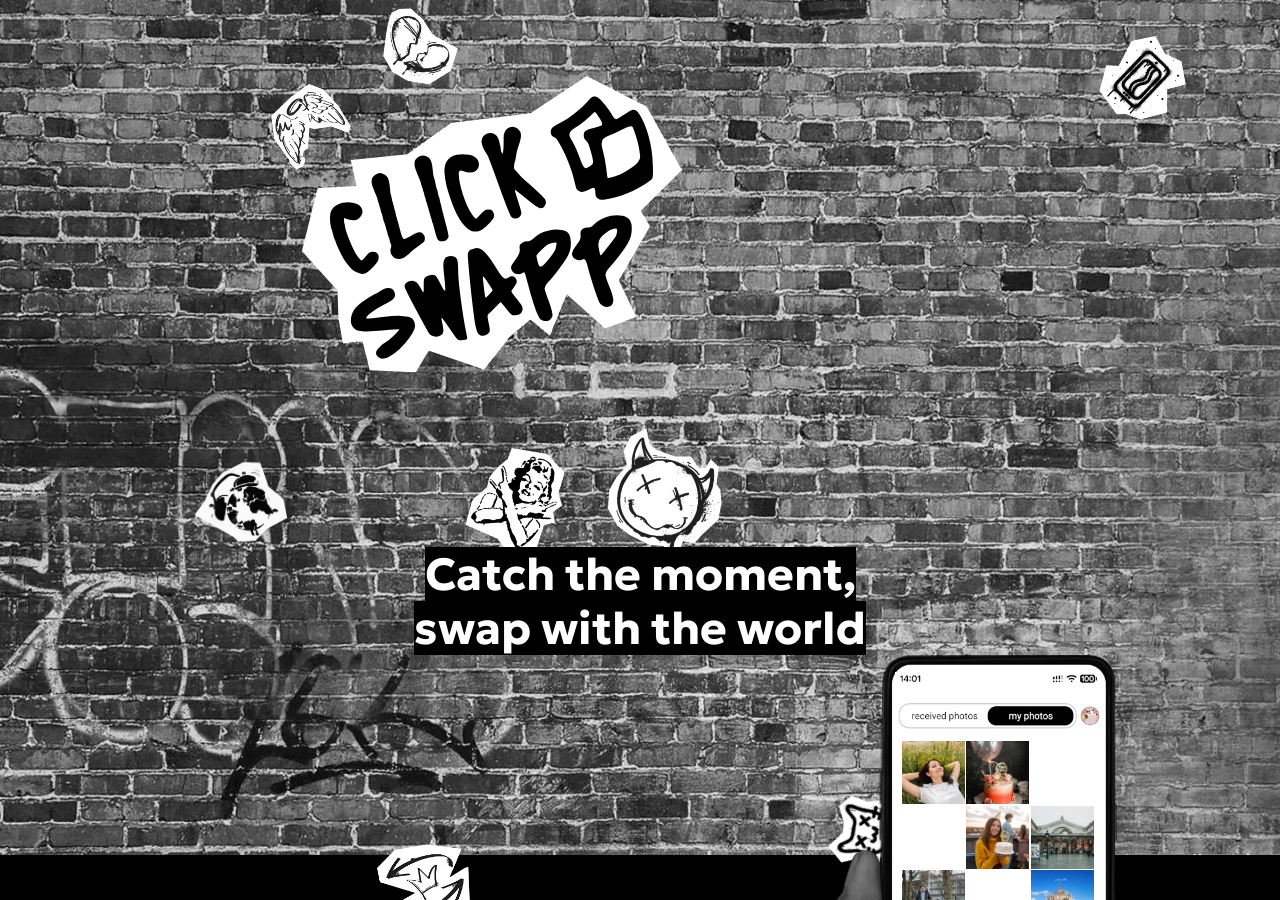
==== index.html @ bcc00319 "Deploy: Support page, restyled legal pages with light/dark theme, help block in landing footer" ====
<!DOCTYPE html>
<html lang="en">
  <head>
    <meta charset="UTF-8" />
    <meta name="viewport" content="width=device-width, initial-scale=1.0" />
    <link rel="preconnect" href="https://fonts.googleapis.com" />
    <link rel="preconnect" href="https://fonts.gstatic.com" crossorigin />
    <link
      rel="preload"
      as="style"
      href="https://fonts.googleapis.com/css2?family=Geologica:wght@400;700&display=swap"
      onload="this.onload=null;this.rel='stylesheet'"
    />
    <noscript>
      <link
        rel="stylesheet"
        href="https://fonts.googleapis.com/css2?family=Geologica:wght@400;700&display=swap"
      />
    </noscript>
    <!-- Basic SEO meta tags -->
    <title>ClickSwapp: An Antisocial Photo Network. No Filters, No Ads</title>
    <meta
      name="description"
      content="ClickSwapp is an anonymous photo-sharing app that connects you with random people from around the world. No filters, no likes, no names. Join the network today!"
    />
    <meta
      name="keywords"
      content="photo sharing, anonymous photos, random photos, antisocial, network, no filters, photo exchange, photo, photos, rando, photosuerte, peek, NoFilter, random, photoswapp"
    />
    <!-- For indexing by search engines -->
    <meta name="robots" content="index, follow" />
    <link rel="canonical" href="https://clickswapp.com/" />

    <!-- Open Graph meta tags for social media -->
    <meta property="og:title" content="ClickSwapp: An Antisocial Photo Network. No Filters, No Ads" />
    <meta property="og:site_name" content="ClickSwapp" />
    <meta property="og:description" content="Anonymous photo-sharing app that connects you with random people worldwide. No filters, no likes, no names." />
    <!-- Image for Open Graph -->
    <meta property="og:image" content="https://clickswapp.com/og-image.jpg" />
    <meta property="og:url" content="https://clickswapp.com" />
    <meta property="og:type" content="website" />

    <!-- Twitter Card meta tags -->
    <meta name="twitter:title" content="ClickSwapp: An Antisocial Photo Network. No Filters, No Ads" />
    <meta name="twitter:description" content="Anonymous photo-sharing app that connects you with random people worldwide. No filters, no likes, no names." />
    <meta name="twitter:image" content="https://clickswapp.com/twitter-image.jpg" />
    <!-- Image for Twitter Card -->
    <meta name="twitter:card" content="summary_large_image" />

    <!-- SVG favicon with CSS variable -->
    <link
      rel="icon"
      type="image/svg+xml"
      href="/favicon.svg"
      id="svg-favicon"
    />

    <!-- PNG favicons (light versions) -->
    <link
      rel="icon"
      type="image/png"
      href="/favicon-96x96.png"
      sizes="96x96"
      class="favicon-png light"
    />

    <!-- PNG favicons (dark versions) -->
    <link
      rel="icon"
      type="image/png"
      href="/favicon-96x96-dark.png"
      sizes="96x96"
      class="favicon-png dark"
      disabled
    />

    <!-- Apple touch icons -->
    <link
      rel="apple-touch-icon"
      sizes="180x180"
      href="/apple-touch-icon.png"
      class="apple-touch-icon light"
    />

    <!-- Web manifest -->
    <link rel="manifest" href="/site.webmanifest" />

    <script>
      function updateFavicons() {
        const isDark = window.matchMedia(
          "(prefers-color-scheme: dark)"
        ).matches;

        document
          .querySelectorAll(".favicon-png.light")
          .forEach((el) => (el.disabled = isDark));
        document
          .querySelectorAll(".favicon-png.dark")
          .forEach((el) => (el.disabled = !isDark));
      }

      updateFavicons();

      window
        .matchMedia("(prefers-color-scheme: dark)")
        .addEventListener("change", updateFavicons);
    </script>

    <script type="module" crossorigin src="/assets/index-2jj6357k.js"></script>
    <link rel="stylesheet" crossorigin href="/assets/index-BPveVnTg.css">
  </head>
  <body>
    <div class="wrapper">
      <header class="header">
        <div class="header__stickers">
          <img src="/assets/logo-DtWLU3gi.svg" class="header__logo" alt="ClickSwapp" />
          <img
            src="/assets/image1-CBkNq7Km.webp"
            class="header__sticker sticker sticker-1"
            alt="Angel wings sticker"
          />
          <img
            src="[data-uri]"
            class="header__sticker sticker sticker-2"
            alt="Broken heart sticker"
          />
          <img
            src="/assets/image3-Cv8_5h4k.webp"
            class="header__sticker sticker sticker-3"
            alt="Globe with band-aid sticker"
          />
          <img
            src="/assets/image4-uIBLQAgh.webp"
            class="header__sticker sticker sticker-4"
            alt="Spray paint can sticker"
          />
          <img
            src="/assets/image5-DLeXICCh.webp"
            class="header__sticker sticker sticker-5"
            alt="Grunge cat face sticker"
          />
          <img
            src="/assets/image6-DKupOU7o.webp"
            class="header__sticker sticker sticker-6"
            alt="Retro woman sticker"
          />
          <img
            src="/assets/image7-D1od1t-G.webp"
            class="header__sticker sticker sticker-7"
            alt="Swap arrows with crown sticker"
          />
          <img
            src="/assets/image8-C07ZRQmo.webp"
            class="header__sticker sticker sticker-8"
            alt="Devil face sticker"
          />
        </div>
        <h1 class="header__title">
          <span class="header__text">Catch the moment,</span>
          <span class="header__text header__text_spaced"
            >swap with the world</span
          >
        </h1>
      </header>

      <main class="main">
        <img src="/assets/hand-CZE0wV2a.webp" alt="Hand with phone" class="hand" />
        <article class="gallery" id="gallery">
          <img class="gallery__image" src="/assets/1-wzBgKyrI.webp" alt="" />
          <img class="gallery__image" src="/assets/2-BaD4ofUd.webp" alt="" />
          <img class="gallery__image" src="/assets/3-BnqqD9_6.webp" alt="" />
          <img class="gallery__image" src="/assets/4-DBxhYDnU.webp" alt="" />
          <img class="gallery__image" src="/assets/5-DT68fwA1.webp" alt="" />
          <img class="gallery__image" src="/assets/6-DwYtDMmS.webp" alt="" />
          <img class="gallery__image" src="/assets/7-qSina8aZ.webp" alt="" />
          <img class="gallery__image" src="/assets/8-CD0CaFxV.webp" alt="" />
          <img class="gallery__image" src="/assets/9-ggboX8Tl.webp" alt="" />
          <img class="gallery__image" src="/assets/10-WYE1Kc9_.webp" alt="" />
          <img class="gallery__image" src="/assets/11-DYc0grRr.webp" alt="" />
          <img class="gallery__image" src="/assets/12-B-51DjsS.webp" alt="" />
          <img class="gallery__image" src="/assets/13-CuBkPjE5.webp" alt="" />
          <img class="gallery__image" src="/assets/14-BfDi3du4.webp" alt="" />
          <img class="gallery__image" src="/assets/15-oGBu1vhy.webp" alt="" />
        </article>
        <section class="content">
          <h2 class="content__title">
            An antisocial photo network: no filters, no junk, no ads
          </h2>
          <p class="content__text">
            Ditch the polished photo feeds.
            <br /><br />
            Swap real, unfiltered moments with strangers worldwide – raw and
            true.
          </p>
          <div class="content__cta">
            <div class="stores">
              <a
                class="stores__store"
                href="https://play.google.com/store/apps/details?id=com.zarya17.snap_swapp"
                target="_blank"
                aria-label="Google Play"
              >
                <svg
                  width="180"
                  height="52"
                  viewBox="0 0 180 52"
                  fill="none"
                  xmlns="http://www.w3.org/2000/svg"
                >
                  <path
                    d="M173.095 52H6.6575C2.99754 52 0 49.0734 0 45.5V6.5C0 2.92663 2.99754 2.74817e-06 6.6575 2.74817e-06H173.095C176.755 2.74817e-06 179.753 2.92663 179.753 6.5V45.5C179.753 49.0734 176.755 52 173.095 52Z"
                    fill="white"
                  />
                  <path
                    d="M63.1364 13.3169C63.1364 14.4024 62.8035 15.2718 62.1478 15.9202C61.3938 16.6888 60.4118 17.0756 59.2085 17.0756C58.0584 17.0756 57.0764 16.6823 56.2709 15.9072C55.4636 15.1207 55.0609 14.1554 55.0609 13.0001C55.0609 11.8447 55.4636 10.8794 56.2709 10.0994C57.0764 9.31781 58.0584 8.92456 59.2085 8.92456C59.781 8.92456 60.3269 9.03994 60.8479 9.25444C61.3672 9.47056 61.7899 9.76306 62.0962 10.1238L61.4005 10.8096C60.8662 10.1937 60.1389 9.88981 59.2085 9.88981C58.3696 9.88981 57.6423 10.1758 57.0248 10.7527C56.414 11.3312 56.1078 12.0803 56.1078 13.0001C56.1078 13.9198 56.414 14.6754 57.0248 15.2539C57.6423 15.8243 58.3696 16.1168 59.2085 16.1168C60.0989 16.1168 60.8479 15.8243 61.4388 15.2474C61.8282 14.8656 62.0496 14.3391 62.1078 13.6663H59.2085V12.7271H63.0765C63.1231 12.9302 63.1364 13.1268 63.1364 13.3169Z"
                    fill="black"
                    stroke="black"
                    stroke-width="0.16"
                    stroke-miterlimit="10"
                  />
                  <path
                    d="M69.273 10.0604H65.6396V12.5304H68.9151V13.4696H65.6396V15.9396H69.273V16.8968H64.6111V9.10327H69.273V10.0604Z"
                    fill="black"
                    stroke="black"
                    stroke-width="0.16"
                    stroke-miterlimit="10"
                  />
                  <path
                    d="M73.6036 16.8968H72.5751V10.0604H70.3465V9.10327H75.8339V10.0604H73.6036V16.8968Z"
                    fill="#040404"
                    stroke="black"
                    stroke-width="0.16"
                    stroke-miterlimit="10"
                  />
                  <path
                    d="M79.8051 16.8968V9.10327H80.8321V16.8968H79.8051Z"
                    fill="#040404"
                    stroke="black"
                    stroke-width="0.16"
                    stroke-miterlimit="10"
                  />
                  <path
                    d="M85.3841 16.8968H84.3638V10.0604H82.1269V9.10327H87.621V10.0604H85.3841V16.8968Z"
                    fill="#040404"
                    stroke="black"
                    stroke-width="0.16"
                    stroke-miterlimit="10"
                  />
                  <path
                    d="M98.0101 15.8942C97.2228 16.6823 96.2475 17.0756 95.0841 17.0756C93.914 17.0756 92.9387 16.6823 92.1515 15.8942C91.3659 15.1077 90.9748 14.1424 90.9748 13.0001C90.9748 11.8577 91.3659 10.8924 92.1515 10.1059C92.9387 9.31781 93.914 8.92456 95.0841 8.92456C96.2408 8.92456 97.2162 9.31781 98.0034 10.1124C98.7957 10.9054 99.1868 11.8642 99.1868 13.0001C99.1868 14.1424 98.7957 15.1077 98.0101 15.8942ZM92.9121 15.2409C93.5046 15.8243 94.2253 16.1168 95.0841 16.1168C95.9363 16.1168 96.6636 15.8243 97.2495 15.2409C97.8403 14.6576 98.1399 13.9084 98.1399 13.0001C98.1399 12.0917 97.8403 11.3426 97.2495 10.7592C96.6636 10.1758 95.9363 9.88331 95.0841 9.88331C94.2253 9.88331 93.5046 10.1758 92.9121 10.7592C92.3212 11.3426 92.0217 12.0917 92.0217 13.0001C92.0217 13.9084 92.3212 14.6576 92.9121 15.2409Z"
                    fill="#040404"
                    stroke="black"
                    stroke-width="0.16"
                    stroke-miterlimit="10"
                  />
                  <path
                    d="M100.63 16.8968V9.10327H101.878L105.759 15.1645H105.804L105.759 13.6663V9.10327H106.786V16.8968H105.714L101.65 10.5365H101.605L101.65 12.0413V16.8968H100.63Z"
                    fill="#040404"
                    stroke="black"
                    stroke-width="0.16"
                    stroke-miterlimit="10"
                  />
                  <path
                    d="M90.7218 28.2783C87.5944 28.2783 85.0396 30.602 85.0396 33.8082C85.0396 36.9883 87.5944 39.3364 90.7218 39.3364C93.8558 39.3364 96.4106 36.9883 96.4106 33.8082C96.4106 30.602 93.8558 28.2783 90.7218 28.2783ZM90.7218 37.1589C89.0058 37.1589 87.5295 35.776 87.5295 33.8082C87.5295 31.8143 89.0058 30.4558 90.7218 30.4558C92.4377 30.4558 93.9207 31.8143 93.9207 33.8082C93.9207 35.776 92.4377 37.1589 90.7218 37.1589ZM78.3238 28.2783C75.1898 28.2783 72.6416 30.602 72.6416 33.8082C72.6416 36.9883 75.1898 39.3364 78.3238 39.3364C81.4562 39.3364 84.006 36.9883 84.006 33.8082C84.006 30.602 81.4562 28.2783 78.3238 28.2783ZM78.3238 37.1589C76.6062 37.1589 75.1249 35.776 75.1249 33.8082C75.1249 31.8143 76.6062 30.4558 78.3238 30.4558C80.0398 30.4558 81.5161 31.8143 81.5161 33.8082C81.5161 35.776 80.0398 37.1589 78.3238 37.1589ZM63.5708 29.9732V32.3229H69.3179C69.1498 33.6359 68.7004 34.6012 68.0114 35.2739C67.1725 36.0864 65.866 36.9883 63.5708 36.9883C60.034 36.9883 57.2645 34.2014 57.2645 30.7483C57.2645 27.2952 60.034 24.5083 63.5708 24.5083C65.4832 24.5083 66.8746 25.2379 67.9015 26.1837L69.5975 24.5278C68.1612 23.1888 66.2504 22.1602 63.5708 22.1602C58.7208 22.1602 54.6448 26.013 54.6448 30.7483C54.6448 35.4835 58.7208 39.3364 63.5708 39.3364C66.1922 39.3364 68.1611 38.4979 69.709 36.9249C71.2952 35.3763 71.7895 33.1988 71.7895 31.4405C71.7895 30.8945 71.7429 30.3924 71.6597 29.9732H63.5708ZM123.898 31.7948C123.43 30.5582 121.987 28.2783 119.048 28.2783C116.135 28.2783 113.71 30.5192 113.71 33.8082C113.71 36.9054 116.11 39.3364 119.327 39.3364C121.929 39.3364 123.43 37.7878 124.048 36.8859L122.117 35.6298C121.473 36.5495 120.596 37.1589 119.327 37.1589C118.067 37.1589 117.164 36.595 116.584 35.4835L124.159 32.4237L123.898 31.7948ZM116.175 33.6359C116.11 31.5039 117.871 30.4119 119.133 30.4119C120.121 30.4119 120.96 30.8945 121.24 31.5852L116.175 33.6359ZM110.019 39H112.508V22.75H110.019V39ZM105.941 29.51H105.858C105.298 28.8633 104.231 28.2783 102.88 28.2783C100.044 28.2783 97.4508 30.7093 97.4508 33.826C97.4508 36.9249 100.044 39.3364 102.88 39.3364C104.231 39.3364 105.298 38.7465 105.858 38.0803H105.941V38.8733C105.941 40.9874 104.784 42.1233 102.918 42.1233C101.397 42.1233 100.453 41.0508 100.064 40.1489L97.8985 41.0313C98.5227 42.497 100.175 44.3008 102.918 44.3008C105.838 44.3008 108.301 42.6238 108.301 38.5434V28.6147H105.941V29.51ZM103.093 37.1589C101.377 37.1589 99.9407 35.7565 99.9407 33.826C99.9407 31.8777 101.377 30.4558 103.093 30.4558C104.784 30.4558 106.117 31.8777 106.117 33.826C106.117 35.7565 104.784 37.1589 103.093 37.1589ZM135.555 22.75H129.6V39H132.083V32.8429H135.555C138.313 32.8429 141.018 30.8945 141.018 27.7957C141.018 24.6984 138.306 22.75 135.555 22.75ZM135.62 30.5825H132.083V25.0104H135.62C137.474 25.0104 138.533 26.5135 138.533 27.7957C138.533 29.0534 137.474 30.5825 135.62 30.5825ZM150.97 28.2474C149.176 28.2474 147.311 29.0209 146.543 30.7353L148.747 31.6372C149.221 30.7353 150.093 30.4428 151.015 30.4428C152.304 30.4428 153.61 31.1984 153.63 32.5325V32.7032C153.181 32.4497 152.219 32.0743 151.035 32.0743C148.662 32.0743 146.244 33.3499 146.244 35.7305C146.244 37.908 148.188 39.3104 150.373 39.3104C152.044 39.3104 152.966 38.5743 153.545 37.7179H153.63V38.974H156.029V32.7405C156.029 29.8594 153.825 28.2474 150.97 28.2474ZM150.671 37.1524C149.859 37.1524 148.727 36.7592 148.727 35.776C148.727 34.5183 150.138 34.0357 151.36 34.0357C152.453 34.0357 152.966 34.2713 153.63 34.5817C153.435 36.0864 152.109 37.1524 150.671 37.1524ZM164.766 28.6033L161.912 35.6477H161.827L158.876 28.6033H156.198L160.632 38.4475L158.102 43.9254H160.697L167.529 28.6033H164.766ZM142.382 39H144.872V22.75H142.382V39Z"
                    fill="#040404"
                  />
                  <path
                    d="M13.8942 9.80044C13.5031 10.2002 13.2767 10.8226 13.2767 11.6286V40.3781C13.2767 41.1841 13.5031 41.8064 13.8942 42.2062L13.9908 42.2939L30.4914 26.1902V25.8099L13.9908 9.7062L13.8942 9.80044Z"
                    fill="url(#paint0_linear_116_917)"
                  />
                  <path
                    d="M35.9855 31.5608L30.4913 26.1902V25.8099L35.9921 20.4393L36.1153 20.5092L42.6296 24.128C44.4887 25.155 44.4887 26.845 42.6296 27.8785L36.1153 31.4909L35.9855 31.5608Z"
                    fill="url(#paint1_linear_116_917)"
                  />
                  <path
                    d="M36.1153 31.491L30.4914 26.0001L13.8942 42.2062C14.5117 42.84 15.5186 42.9163 16.6637 42.2826L36.1153 31.491Z"
                    fill="url(#paint2_linear_116_917)"
                  />
                  <path
                    d="M36.1153 20.5091L16.6637 9.71751C15.5186 9.09025 14.5117 9.16663 13.8942 9.80038L30.4914 26L36.1153 20.5091Z"
                    fill="url(#paint3_linear_116_917)"
                  />
                  <defs>
                    <linearGradient
                      id="paint0_linear_116_917"
                      x1="29.0263"
                      y1="40.6775"
                      x2="7.21544"
                      y2="18.3381"
                      gradientUnits="userSpaceOnUse"
                    >
                      <stop stop-color="#00A0FF" />
                      <stop offset="0.0066" stop-color="#00A1FF" />
                      <stop offset="0.2601" stop-color="#00BEFF" />
                      <stop offset="0.5122" stop-color="#00D2FF" />
                      <stop offset="0.7604" stop-color="#00DFFF" />
                      <stop offset="1" stop-color="#00E3FF" />
                    </linearGradient>
                    <linearGradient
                      id="paint1_linear_116_917"
                      x1="45.0505"
                      y1="25.9982"
                      x2="12.8323"
                      y2="25.9982"
                      gradientUnits="userSpaceOnUse"
                    >
                      <stop stop-color="#FFE000" />
                      <stop offset="0.4087" stop-color="#FFBD00" />
                      <stop offset="0.7754" stop-color="#FFA500" />
                      <stop offset="1" stop-color="#FF9C00" />
                    </linearGradient>
                    <linearGradient
                      id="paint2_linear_116_917"
                      x1="33.0572"
                      y1="23.0152"
                      x2="3.47986"
                      y2="-7.27884"
                      gradientUnits="userSpaceOnUse"
                    >
                      <stop stop-color="#FF3A44" />
                      <stop offset="1" stop-color="#C31162" />
                    </linearGradient>
                    <linearGradient
                      id="paint3_linear_116_917"
                      x1="9.71636"
                      y1="51.7709"
                      x2="22.924"
                      y2="38.2434"
                      gradientUnits="userSpaceOnUse"
                    >
                      <stop stop-color="#32A071" />
                      <stop offset="0.0685" stop-color="#2DA771" />
                      <stop offset="0.4762" stop-color="#15CF74" />
                      <stop offset="0.8009" stop-color="#06E775" />
                      <stop offset="1" stop-color="#00F076" />
                    </linearGradient>
                  </defs>
                </svg>
              </a>
              <a
                class="stores__store"
                href="https://apps.apple.com/us/app/snapswapp/id6742326993"
                target="_blank"
                aria-label="App Store"
              >
                <svg
                  width="186"
                  height="53"
                  viewBox="0 0 186 53"
                  fill="none"
                  xmlns="http://www.w3.org/2000/svg"
                >
                  <path
                    d="M185.802 46.8051C185.802 49.686 183.42 52.0195 180.474 52.0195H6.08827C3.14314 52.0195 0.752563 49.686 0.752563 46.8051V5.22129C0.752563 2.34175 3.14314 0 6.08827 0H180.472C183.42 0 185.801 2.34175 185.801 5.22129L185.802 46.8051Z"
                    fill="white"
                  />
                  <path
                    d="M41.4739 25.7184C41.4337 21.3626 45.1319 19.2435 45.301 19.1448C43.2065 16.1675 39.9602 15.7607 38.8194 15.7282C36.0929 15.4485 33.4481 17.3189 32.0592 17.3189C30.6425 17.3189 28.5037 15.7553 26.1986 15.8012C23.2322 15.8458 20.4572 17.5203 18.9352 20.1206C15.7942 25.4225 18.1368 33.2138 21.1461 37.4994C22.6514 39.5982 24.4105 41.9417 26.7128 41.8593C28.9653 41.7687 29.8067 40.4591 32.5249 40.4591C35.2182 40.4591 36.0083 41.8593 38.3564 41.8066C40.7739 41.7687 42.2958 39.6982 43.7485 37.5805C45.4881 35.1748 46.1867 32.8056 46.2145 32.684C46.1576 32.6651 41.5196 30.9392 41.4739 25.7184Z"
                    fill="black"
                  />
                  <path
                    d="M37.0382 12.909C38.2497 11.4319 39.0786 9.42221 38.8485 7.38281C37.095 7.4585 34.9022 8.56536 33.6394 10.0101C32.5222 11.2832 31.5241 13.3699 31.782 15.3323C33.7517 15.4755 35.774 14.3632 37.0382 12.909Z"
                    fill="black"
                  />
                  <path
                    d="M74.0735 41.5608H70.9256L69.2012 36.2778H63.2075L61.565 41.5608H58.5002L64.4384 23.5752H68.1062L74.0735 41.5608ZM68.6814 34.0614L67.122 29.365C66.9571 28.8852 66.648 27.7553 66.1919 25.9768H66.1365C65.9549 26.7417 65.6624 27.8716 65.2604 29.365L63.7287 34.0614H68.6814Z"
                    fill="black"
                  />
                  <path
                    d="M89.3443 34.9179C89.3443 37.1235 88.733 38.8669 87.5104 40.1468C86.4154 41.2861 85.0556 41.8551 83.4324 41.8551C81.6803 41.8551 80.4217 41.2415 79.6551 40.0143H79.5997V46.8461H76.6444V32.8623C76.6444 31.4756 76.607 30.0525 76.5349 28.5929H79.134L79.2989 30.6485H79.3544C80.3399 29.0997 81.8355 28.3267 83.8427 28.3267C85.4118 28.3267 86.7217 28.9308 87.7696 30.1404C88.8203 31.3513 89.3443 32.9433 89.3443 34.9179ZM86.3336 35.0233C86.3336 33.761 86.0425 32.7203 85.4575 31.9013C84.8185 31.0472 83.9605 30.6201 82.8849 30.6201C82.1557 30.6201 81.4932 30.858 80.9013 31.327C80.308 31.8 79.9199 32.4176 79.7383 33.1826C79.6468 33.5393 79.6011 33.8313 79.6011 34.061V36.2234C79.6011 37.1667 79.8977 37.9628 80.491 38.6128C81.0843 39.2629 81.855 39.5873 82.8031 39.5873C83.9161 39.5873 84.7825 39.1683 85.4021 38.3331C86.0231 37.4965 86.3336 36.3937 86.3336 35.0233Z"
                    fill="black"
                  />
                  <path
                    d="M104.643 34.9179C104.643 37.1235 104.031 38.8669 102.807 40.1468C101.714 41.2861 100.354 41.8551 98.7306 41.8551C96.9786 41.8551 95.7199 41.2415 94.9548 40.0143H94.8994V46.8461H91.9441V32.8623C91.9441 31.4756 91.9067 30.0525 91.8346 28.5929H94.4336L94.5986 30.6485H94.654C95.6382 29.0997 97.1338 28.3267 99.1423 28.3267C100.71 28.3267 102.02 28.9308 103.071 30.1404C104.117 31.3513 104.643 32.9433 104.643 34.9179ZM101.632 35.0233C101.632 33.761 101.339 32.7203 100.754 31.9013C100.115 31.0472 99.2602 30.6201 98.1831 30.6201C97.4526 30.6201 96.7914 30.858 96.1982 31.327C95.6049 31.8 95.2182 32.4176 95.0366 33.1826C94.9465 33.5393 94.8994 33.8313 94.8994 34.061V36.2234C94.8994 37.1667 95.196 37.9628 95.7865 38.6128C96.3798 39.2615 97.1505 39.5873 98.1013 39.5873C99.2144 39.5873 100.081 39.1683 100.7 38.3331C101.321 37.4965 101.632 36.3937 101.632 35.0233Z"
                    fill="black"
                  />
                  <path
                    d="M121.748 36.5167C121.748 38.0466 121.203 39.2913 120.109 40.2522C118.908 41.3023 117.235 41.8267 115.085 41.8267C113.1 41.8267 111.508 41.4537 110.304 40.7063L110.989 38.3047C112.286 39.0696 113.71 39.4535 115.261 39.4535C116.374 39.4535 117.24 39.2075 117.862 38.7182C118.482 38.229 118.791 37.5722 118.791 36.7532C118.791 36.0234 118.536 35.4084 118.025 34.9097C117.516 34.4111 116.666 33.9475 115.48 33.5191C112.25 32.3446 110.637 30.6242 110.637 28.3618C110.637 26.8833 111.202 25.671 112.335 24.7276C113.463 23.7829 114.968 23.3113 116.851 23.3113C118.529 23.3113 119.924 23.5964 121.037 24.1654L120.298 26.5143C119.258 25.9629 118.083 25.6872 116.767 25.6872C115.728 25.6872 114.916 25.9372 114.333 26.4346C113.841 26.8792 113.595 27.4212 113.595 28.0631C113.595 28.774 113.876 29.3619 114.441 29.8241C114.934 30.2512 115.828 30.7134 117.125 31.2121C118.712 31.8351 119.878 32.5636 120.628 33.3988C121.375 34.2313 121.748 35.2733 121.748 36.5167Z"
                    fill="black"
                  />
                  <path
                    d="M131.519 30.7558H128.262V37.0524C128.262 38.6539 128.836 39.454 129.986 39.454C130.514 39.454 130.952 39.4094 131.299 39.3202L131.381 41.5083C130.799 41.7205 130.032 41.8272 129.083 41.8272C127.915 41.8272 127.003 41.4799 126.345 40.7866C125.689 40.0919 125.359 38.9269 125.359 37.2903V30.7531H123.419V28.5908H125.359V26.2162L128.262 25.3621V28.5908H131.519V30.7558Z"
                    fill="black"
                  />
                  <path
                    d="M146.216 34.9692C146.216 36.9627 145.631 38.5993 144.464 39.8792C143.24 41.1969 141.615 41.8537 139.59 41.8537C137.638 41.8537 136.084 41.2226 134.926 39.9603C133.767 38.698 133.187 37.1046 133.187 35.1841C133.187 33.1744 133.783 31.5283 134.98 30.2485C136.173 28.9673 137.784 28.3267 139.809 28.3267C141.761 28.3267 143.331 28.9578 144.516 30.2214C145.65 31.4472 146.216 33.0298 146.216 34.9692ZM143.15 35.0625C143.15 33.8664 142.888 32.8406 142.357 31.9851C141.737 30.9499 140.851 30.4336 139.704 30.4336C138.516 30.4336 137.613 30.9513 136.994 31.9851C136.463 32.842 136.201 33.884 136.201 35.1165C136.201 36.3126 136.463 37.3384 136.994 38.1925C137.633 39.2278 138.525 39.744 139.677 39.744C140.806 39.744 141.691 39.2169 142.33 38.1655C142.875 37.2938 143.15 36.2572 143.15 35.0625Z"
                    fill="black"
                  />
                  <path
                    d="M155.823 31.1269C155.53 31.0742 155.218 31.0472 154.891 31.0472C153.852 31.0472 153.048 31.4297 152.482 32.196C151.99 32.8717 151.743 33.7259 151.743 34.757V41.5618H148.79L148.817 32.6771C148.817 31.1824 148.78 29.8214 148.706 28.5943H151.28L151.389 31.0756H151.47C151.782 30.2228 152.274 29.5362 152.948 29.0213C153.606 28.5578 154.317 28.3267 155.084 28.3267C155.357 28.3267 155.604 28.3456 155.823 28.3794V31.1269Z"
                    fill="black"
                  />
                  <path
                    d="M169.039 34.4637C169.039 34.9799 169.004 35.4151 168.931 35.7706H160.065C160.1 37.0518 160.528 38.0316 161.352 38.7073C162.099 39.3115 163.065 39.6142 164.251 39.6142C165.564 39.6142 166.762 39.4101 167.839 39.0006L168.302 41.0008C167.043 41.536 165.557 41.8023 163.842 41.8023C161.78 41.8023 160.161 41.2103 158.983 40.0278C157.807 38.8452 157.218 37.2572 157.218 35.2651C157.218 33.3095 157.766 31.681 158.862 30.3822C160.01 28.9956 161.561 28.3022 163.513 28.3022C165.43 28.3022 166.881 28.9956 167.866 30.3822C168.647 31.4836 169.039 32.8459 169.039 34.4637ZM166.221 33.7163C166.241 32.8622 166.048 32.1243 165.647 31.5012C165.136 30.6998 164.35 30.2997 163.292 30.2997C162.326 30.2997 161.54 30.6903 160.94 31.4742C160.448 32.0972 160.155 32.8446 160.065 33.715H166.221V33.7163Z"
                    fill="black"
                  />
                  <path
                    d="M67.7014 12.514C67.7014 14.1047 67.2121 15.3021 66.2349 16.1063C65.3297 16.8482 64.0434 17.2199 62.3772 17.2199C61.5511 17.2199 60.8441 17.1848 60.2523 17.1145V8.42306C61.0243 8.30143 61.856 8.23926 62.7542 8.23926C64.3414 8.23926 65.5376 8.57578 66.3444 9.24882C67.2481 10.0097 67.7014 11.0977 67.7014 12.514ZM66.1697 12.5532C66.1697 11.522 65.8897 10.7314 65.3297 10.18C64.7697 9.62994 63.9519 9.35424 62.8748 9.35424C62.4174 9.35424 62.0279 9.38397 61.7049 9.44614V16.0536C61.8837 16.0806 62.2109 16.0928 62.6863 16.0928C63.798 16.0928 64.656 15.7914 65.2604 15.1886C65.8648 14.5858 66.1697 13.7074 66.1697 12.5532Z"
                    fill="black"
                  />
                  <path
                    d="M75.8238 13.9019C75.8238 14.8817 75.5368 15.6845 74.963 16.3143C74.3614 16.9617 73.5644 17.2847 72.5691 17.2847C71.6099 17.2847 70.8461 16.9752 70.2764 16.3535C69.7081 15.7332 69.424 14.9506 69.424 14.0073C69.424 13.0207 69.7164 12.2112 70.3041 11.5827C70.8919 10.9543 71.682 10.6394 72.6772 10.6394C73.6364 10.6394 74.4071 10.9489 74.9907 11.5692C75.5452 12.172 75.8238 12.9504 75.8238 13.9019ZM74.317 13.9478C74.317 13.3599 74.1867 12.8558 73.9275 12.4355C73.6226 11.9274 73.1887 11.6733 72.6246 11.6733C72.041 11.6733 71.5974 11.9274 71.2925 12.4355C71.0319 12.8558 70.903 13.3681 70.903 13.9735C70.903 14.5614 71.0333 15.0655 71.2925 15.4858C71.6071 15.994 72.0451 16.2481 72.6107 16.2481C73.1651 16.2481 73.6004 15.9899 73.9137 15.4723C74.1826 15.0439 74.317 14.5357 74.317 13.9478Z"
                    fill="black"
                  />
                  <path
                    d="M86.7127 10.7693L84.6681 17.1402H83.3375L82.4905 14.3737C82.2757 13.6831 82.101 12.9965 81.9652 12.3154H81.9388C81.8127 13.0155 81.638 13.7007 81.4135 14.3737L80.5139 17.1402H79.1679L77.2454 10.7693H78.7382L79.477 13.798C79.6559 14.5143 79.8028 15.1968 79.9206 15.8428H79.9469C80.0551 15.3103 80.2339 14.6318 80.4862 13.8115L81.4135 10.7706H82.5972L83.4858 13.7466C83.7006 14.4724 83.8753 15.1711 84.0097 15.8441H84.0499C84.1483 15.1887 84.2967 14.4899 84.4935 13.7466L85.2864 10.7706H86.7127V10.7693Z"
                    fill="black"
                  />
                  <path
                    d="M94.2441 17.14H92.7914V13.4909C92.7914 12.3665 92.3534 11.8043 91.4746 11.8043C91.0435 11.8043 90.6955 11.9584 90.4253 12.2679C90.1577 12.5773 90.0219 12.9422 90.0219 13.3599V17.1386H88.5692V12.5895C88.5692 12.03 88.5512 11.4232 88.5165 10.7663H89.7932L89.8611 11.7624H89.9013C90.0704 11.4529 90.3227 11.1975 90.654 10.9934C91.0476 10.7555 91.4884 10.6353 91.9708 10.6353C92.5807 10.6353 93.088 10.8272 93.4914 11.2123C93.9932 11.684 94.2441 12.3881 94.2441 13.3234V17.14Z"
                    fill="black"
                  />
                  <path
                    d="M98.2502 17.1396H96.7989V7.84546H98.2502V17.1396Z"
                    fill="black"
                  />
                  <path
                    d="M106.801 13.9019C106.801 14.8817 106.514 15.6845 105.94 16.3143C105.338 16.9617 104.54 17.2847 103.546 17.2847C102.586 17.2847 101.822 16.9752 101.253 16.3535C100.685 15.7332 100.401 14.9506 100.401 14.0073C100.401 13.0207 100.693 12.2112 101.281 11.5827C101.869 10.9543 102.659 10.6394 103.653 10.6394C104.613 10.6394 105.383 10.9489 105.968 11.5692C106.522 12.172 106.801 12.9504 106.801 13.9019ZM105.293 13.9478C105.293 13.3599 105.162 12.8558 104.903 12.4355C104.6 11.9274 104.164 11.6733 103.602 11.6733C103.017 11.6733 102.573 11.9274 102.269 12.4355C102.009 12.8558 101.88 13.3681 101.88 13.9735C101.88 14.5614 102.01 15.0655 102.269 15.4858C102.584 15.994 103.022 16.2481 103.588 16.2481C104.142 16.2481 104.576 15.9899 104.889 15.4723C105.16 15.0439 105.293 14.5357 105.293 13.9478Z"
                    fill="black"
                  />
                  <path
                    d="M113.832 17.1401H112.528L112.42 16.4062H112.38C111.933 16.9914 111.297 17.2847 110.471 17.2847C109.854 17.2847 109.355 17.0914 108.98 16.7076C108.639 16.3589 108.468 15.9251 108.468 15.4102C108.468 14.6317 108.801 14.0384 109.47 13.6275C110.138 13.2167 111.078 13.0153 112.288 13.0248V12.9058C112.288 12.0666 111.836 11.6476 110.931 11.6476C110.287 11.6476 109.718 11.8057 109.228 12.1193L108.932 11.1895C109.54 10.8232 110.289 10.6394 111.174 10.6394C112.881 10.6394 113.738 11.5179 113.738 13.2748V15.621C113.738 16.2575 113.77 16.7643 113.832 17.1401ZM112.324 14.9506V13.9681C110.722 13.9411 109.921 14.3695 109.921 15.252C109.921 15.5845 110.012 15.8332 110.199 15.9994C110.386 16.1656 110.625 16.2481 110.909 16.2481C111.228 16.2481 111.526 16.1494 111.798 15.9535C112.071 15.7561 112.238 15.5061 112.301 15.1993C112.316 15.1304 112.324 15.0466 112.324 14.9506Z"
                    fill="black"
                  />
                  <path
                    d="M122.087 17.1396H120.797L120.729 16.1166H120.689C120.278 16.895 119.576 17.2843 118.591 17.2843C117.803 17.2843 117.148 16.9829 116.628 16.3801C116.108 15.7773 115.849 14.9948 115.849 14.0339C115.849 13.0027 116.13 12.1675 116.696 11.5296C117.243 10.935 117.914 10.6376 118.713 10.6376C119.59 10.6376 120.204 10.9255 120.553 11.5026H120.581V7.84546H122.035V15.4233C122.035 16.0436 122.052 16.6153 122.087 17.1396ZM120.581 14.4529V13.3906C120.581 13.2068 120.567 13.0581 120.541 12.9446C120.459 12.604 120.283 12.3175 120.016 12.0864C119.745 11.8553 119.42 11.7391 119.044 11.7391C118.502 11.7391 118.078 11.9486 117.766 12.3689C117.457 12.7892 117.3 13.3257 117.3 13.9812C117.3 14.611 117.448 15.1219 117.746 15.5152C118.061 15.9341 118.485 16.1436 119.016 16.1436C119.493 16.1436 119.874 15.9693 120.164 15.6192C120.444 15.2962 120.581 14.907 120.581 14.4529Z"
                    fill="black"
                  />
                  <path
                    d="M134.511 13.9019C134.511 14.8817 134.224 15.6845 133.65 16.3143C133.048 16.9617 132.253 17.2847 131.256 17.2847C130.298 17.2847 129.534 16.9752 128.963 16.3535C128.395 15.7332 128.111 14.9506 128.111 14.0073C128.111 13.0207 128.403 12.2112 128.991 11.5827C129.579 10.9543 130.369 10.6394 131.366 10.6394C132.323 10.6394 133.095 10.9489 133.678 11.5692C134.232 12.172 134.511 12.9504 134.511 13.9019ZM133.005 13.9478C133.005 13.3599 132.875 12.8558 132.616 12.4355C132.31 11.9274 131.877 11.6733 131.312 11.6733C130.729 11.6733 130.286 11.9274 129.979 12.4355C129.719 12.8558 129.59 13.3681 129.59 13.9735C129.59 14.5614 129.72 15.0655 129.979 15.4858C130.294 15.994 130.732 16.2481 131.298 16.2481C131.852 16.2481 132.289 15.9899 132.602 15.4723C132.87 15.0439 133.005 14.5357 133.005 13.9478Z"
                    fill="black"
                  />
                  <path
                    d="M142.322 17.14H140.871V13.4909C140.871 12.3665 140.433 11.8043 139.553 11.8043C139.122 11.8043 138.774 11.9584 138.505 12.2679C138.236 12.5773 138.102 12.9422 138.102 13.3599V17.1386H136.648V12.5895C136.648 12.03 136.631 11.4232 136.596 10.7663H137.872L137.939 11.7624H137.98C138.15 11.4529 138.402 11.1975 138.732 10.9934C139.127 10.7555 139.567 10.6353 140.051 10.6353C140.659 10.6353 141.166 10.8272 141.57 11.2123C142.073 11.684 142.322 12.3881 142.322 13.3234V17.14Z"
                    fill="black"
                  />
                  <path
                    d="M152.099 11.829H150.499V14.9239C150.499 15.7104 150.783 16.1037 151.346 16.1037C151.607 16.1037 151.823 16.0821 151.994 16.0375L152.031 17.1119C151.744 17.2173 151.367 17.2701 150.903 17.2701C150.329 17.2701 149.882 17.0998 149.559 16.7592C149.235 16.4186 149.074 15.8456 149.074 15.0414V11.829H148.119V10.768H149.074V9.60036L150.498 9.1814V10.7667H152.097V11.829H152.099Z"
                    fill="black"
                  />
                  <path
                    d="M159.788 17.1396H158.334V13.5177C158.334 12.3756 157.896 11.804 157.019 11.804C156.345 11.804 155.885 12.1351 155.633 12.7973C155.59 12.9365 155.565 13.1068 155.565 13.3068V17.1383H154.113V7.84546H155.565V11.685H155.592C156.05 10.9863 156.705 10.6376 157.555 10.6376C158.157 10.6376 158.654 10.8295 159.049 11.2147C159.541 11.6945 159.788 12.4081 159.788 13.3514V17.1396Z"
                    fill="black"
                  />
                  <path
                    d="M167.722 13.6532C167.722 13.9073 167.702 14.1208 167.668 14.2951H163.311C163.33 14.9249 163.538 15.4047 163.942 15.7372C164.31 16.0345 164.786 16.1832 165.368 16.1832C166.013 16.1832 166.6 16.0832 167.13 15.8818L167.357 16.8657C166.738 17.1279 166.008 17.2589 165.164 17.2589C164.152 17.2589 163.355 16.9684 162.779 16.3872C162.199 15.8061 161.912 15.0263 161.912 14.0478C161.912 13.0869 162.18 12.2868 162.719 11.6489C163.282 10.9678 164.043 10.6272 165.003 10.6272C165.943 10.6272 166.657 10.9678 167.139 11.6489C167.529 12.1895 167.722 12.8585 167.722 13.6532ZM166.336 13.2869C166.347 12.8666 166.251 12.5044 166.054 12.199C165.802 11.8057 165.418 11.6084 164.898 11.6084C164.424 11.6084 164.037 11.8003 163.742 12.1855C163.501 12.4923 163.358 12.8585 163.311 13.2869H166.336Z"
                    fill="black"
                  />
                </svg>
              </a>
            </div>
            <a
              class="kofi"
              href="https://ko-fi.com/dmitriig"
              target="_blank"
              rel="noopener"
            >
              <svg
                class="kofi__icon"
                width="22"
                height="18"
                viewBox="0 0 241 194"
                fill="none"
                xmlns="http://www.w3.org/2000/svg"
                aria-hidden="true"
              >
                <path d="M96.1344 193.911C61.1312 193.911 32.6597 178.256 15.9721 149.829C1.19788 124.912 -0.00585938 97.9229 -0.00585938 67.7662C-0.00585938 49.8876 5.37293 34.3215 15.5413 22.7466C24.8861 12.1157 38.1271 5.22907 52.8317 3.35378C70.2858 1.14271 91.9848 0.958984 114.545 0.958984C151.259 0.958984 161.63 1.4088 176.075 2.85328C195.29 4.76026 211.458 11.932 222.824 23.5955C234.368 35.4428 240.469 51.2624 240.469 69.3627V72.9994C240.469 103.885 219.821 129.733 191.046 136.759C188.898 141.827 186.237 146.871 183.089 151.837L183.006 151.964C172.869 167.632 149.042 193.918 103.401 193.918H96.1281L96.1344 193.911Z" fill="white" />
                <path d="M15.1975 67.7674C15.1975 37.5285 33.3866 21.164 54.7559 18.4334C70.8987 16.387 90.906 16.1589 114.544 16.1589C151.372 16.1589 160.919 16.6151 174.559 17.9772C206.617 21.1576 225.255 40.937 225.255 69.3577V72.9941C225.255 99.3687 205.932 120.966 179.786 123.234C177.74 130.058 174.559 136.874 170.238 143.698C160.235 159.156 140.228 178.707 103.4 178.707H96.1264C66.1155 178.707 42.9277 165.751 29.0595 142.107C16.7814 121.422 15.1912 98.4563 15.1912 67.7674" fill="#202020" />
                <path d="M32.2469 67.9899C32.2469 97.3168 34.0654 116.184 43.6127 133.689C54.5225 153.924 74.3018 161.653 96.8117 161.653H103.857C133.411 161.653 147.736 147.329 155.693 134.829C159.558 128.462 162.966 121.417 164.784 112.547L166.147 106.864H174.332C192.521 106.864 208.208 92.09 208.208 73.2166V69.8082C208.208 48.6669 195.024 37.5228 172.058 34.7987C159.102 33.6646 151.372 33.2084 114.538 33.2084C89.7602 33.2084 72.0272 33.4364 58.6152 35.4828C39.7483 38.2134 32.2407 48.8951 32.2407 67.9899" fill="white" />
                <path d="M166.158 83.6801C166.158 86.4107 168.204 88.4572 171.841 88.4572C183.435 88.4572 189.802 81.8619 189.802 70.9523C189.802 60.0427 183.435 53.2195 171.841 53.2195C168.204 53.2195 166.158 55.2657 166.158 57.9963V83.6866V83.6801Z" fill="#202020" />
                <path d="M54.5321 82.3198C54.5321 95.732 62.0332 107.326 71.5807 116.424C77.9478 122.562 87.9515 128.93 94.7685 133.022C96.8147 134.157 98.8611 134.841 101.136 134.841C103.866 134.841 106.134 134.157 107.959 133.022C114.782 128.93 124.779 122.562 130.919 116.424C140.694 107.332 148.195 95.7383 148.195 82.3198C148.195 67.7673 137.286 54.8115 121.599 54.8115C112.28 54.8115 105.912 59.5882 101.136 66.1772C96.8147 59.582 90.2259 54.8115 80.9001 54.8115C64.9855 54.8115 54.5256 67.7673 54.5256 82.3198" fill="#FF5A16" />
              </svg>
              <span>Like the app? Support me on Ko-fi</span>
            </a>
          </div>
        </section>
      </main>

      <footer class="footer">
        <div class="social-links" style="display: none">
          <a
            class="social-links__link"
            href="https://x.com/snapswapp"
            target="_blank"
            aria-label="Twitter (X)"
          >
            <svg
              width="44"
              height="45"
              viewBox="0 0 44 45"
              fill="none"
              xmlns="http://www.w3.org/2000/svg"
            >
              <path
                d="M32.7279 5.62305H38.4485L25.9507 19.9208L40.6534 39.3767H29.1413L20.1246 27.5768L9.80743 39.3767H4.08337L17.451 24.0837L3.34668 5.62305H15.151L23.3013 16.4086L32.7279 5.62305ZM30.7201 35.9494H33.89L13.4286 8.87032H10.0271L30.7201 35.9494Z"
                fill="white"
                fill-opacity="0.5"
              />
            </svg>
          </a>
          <a
            class="social-links__link"
            href="https://bsky.app/profile/snapswapp.bsky.social"
            target="_blank"
            aria-label="Bluesky"
          >
            <svg
              width="44"
              height="45"
              viewBox="0 0 44 45"
              fill="none"
              xmlns="http://www.w3.org/2000/svg"
            >
              <path
                d="M11.3255 8.11482C15.6463 11.3648 20.2938 17.9543 22.0001 21.4906C23.7066 17.9545 28.3538 11.3647 32.6747 8.11482C35.7923 5.7698 40.8437 3.95536 40.8437 9.72902C40.8437 10.8821 40.1838 19.4155 39.7968 20.8008C38.4516 25.6173 33.5496 26.8458 29.1892 26.1022C36.8111 27.4019 38.75 31.707 34.5627 36.012C26.61 44.1881 23.1324 33.9606 22.2409 31.3399C22.0776 30.8595 22.0011 30.6347 22 30.8259C21.9989 30.6347 21.9224 30.8595 21.7591 31.3399C20.868 33.9606 17.3904 44.1884 9.43733 36.012C5.2499 31.707 7.18877 27.4017 14.8108 26.1022C10.4503 26.8458 5.54821 25.6173 4.20317 20.8008C3.81615 19.4153 3.15631 10.882 3.15631 9.72902C3.15631 3.95536 8.20782 5.7698 11.3253 8.11482H11.3255Z"
                fill="white"
                fill-opacity="0.5"
              />
            </svg>
          </a>
          <a
            class="social-links__link"
            href="https://www.threads.net/@snapswapp"
            target="_blank"
            aria-label="Threads"
          >
            <svg
              width="44"
              height="45"
              viewBox="0 0 44 45"
              fill="none"
              xmlns="http://www.w3.org/2000/svg"
            >
              <path
                d="M30.2589 21.2395C30.1103 21.1682 29.9593 21.0996 29.8063 21.034C29.5399 16.1251 26.8577 13.3148 22.3541 13.2861C22.3337 13.2859 22.3134 13.2859 22.293 13.2859C19.5992 13.2859 17.3588 14.4358 15.9799 16.5283L18.4568 18.2274C19.4869 16.6644 21.1036 16.3312 22.2942 16.3312C22.3079 16.3312 22.3217 16.3312 22.3353 16.3314C23.8182 16.3408 24.9372 16.772 25.6615 17.6128C26.1885 18.225 26.541 19.0709 26.7156 20.1385C25.4008 19.915 23.9789 19.8463 22.4589 19.9335C18.177 20.1801 15.4243 22.6775 15.6092 26.1478C15.703 27.908 16.5799 29.4224 18.0782 30.4116C19.345 31.2479 20.9766 31.6569 22.6723 31.5643C24.9117 31.4415 26.6685 30.5871 27.894 29.0247C28.8248 27.8383 29.4135 26.3007 29.6735 24.3634C30.7407 25.0075 31.5316 25.8551 31.9684 26.874C32.7112 28.606 32.7545 31.4523 30.4322 33.7727C28.3976 35.8055 25.9518 36.6849 22.2555 36.712C18.1554 36.6817 15.0545 35.3667 13.0384 32.8036C11.1504 30.4035 10.1748 26.9369 10.1384 22.4999C10.1748 18.0629 11.1504 14.5963 13.0384 12.1963C15.0545 9.63319 18.1553 8.31822 22.2554 8.28775C26.3853 8.31846 29.5403 9.63975 31.6335 12.2152C32.66 13.4781 33.4338 15.0664 33.944 16.9183L36.8465 16.1438C36.2281 13.8644 35.2551 11.9002 33.931 10.2712C31.2474 6.96938 27.3226 5.27751 22.2656 5.24243H22.2453C17.1986 5.27739 13.3177 6.9757 10.7105 10.2901C8.39052 13.2396 7.19378 17.3435 7.15357 22.4878L7.15344 22.4999L7.15357 22.5121C7.19378 27.6563 8.39052 31.7604 10.7105 34.7098C13.3177 38.0242 17.1986 39.7226 22.2453 39.7575H22.2656C26.7524 39.7264 29.9151 38.5516 32.5205 35.9484C35.9292 32.5427 35.8266 28.2738 34.7031 25.6532C33.8971 23.7739 32.3603 22.2476 30.2589 21.2395ZM22.512 28.5234C20.6353 28.6291 18.6857 27.7867 18.5895 25.9824C18.5183 24.6446 19.5416 23.1518 22.6272 22.974C22.9806 22.9536 23.3273 22.9436 23.6679 22.9436C24.7887 22.9436 25.8373 23.0525 26.7905 23.2609C26.435 27.7015 24.3494 28.4225 22.512 28.5234Z"
                fill="white"
                fill-opacity="0.5"
              />
            </svg>
          </a>
        </div>
        <div class="help">
          <p class="help__title">Questions about ClickSwapp?</p>
          <div class="help__actions">
            <a class="help__button help__button_primary" href="/support">Visit Support</a>
            <a class="help__button" href="mailto:support@clickswapp.com">support@clickswapp.com</a>
          </div>
        </div>
        <p class="copyright">Copyright © 2026 Dmitrii Gorshenin. All rights reserved</p>
        <span class="docs"
          ><a
            class="docs__link"
            href="/terms"
            target="_blank"
            >Terms and Conditions</a
          ><span class="docs__separator">, </span
          ><a
            class="docs__link"
            href="/privacy"
            target="_blank"
            >Privacy Policy</a
          ><span class="docs__separator">, </span
          ><a
            class="docs__link"
            href="/support"
            target="_blank"
            >Support</a
          ></span
        >
        <p class="attribution">
          Location data provided by
          <a class="docs__link" href="https://www.geonames.org/" target="_blank" rel="noopener">GeoNames</a>, used under
          <a class="docs__link" href="https://creativecommons.org/licenses/by/4.0/" target="_blank" rel="noopener">CC BY 4.0</a>,
          <span class="attribution__part">
            Avatars provided by
            <a class="docs__link" href="https://gravatar.com/" target="_blank" rel="noopener">Gravatar</a>
          </span>
        </p>
      </footer>
    </div>
  </body>
</html>
---- assets/index-BPveVnTg.css ----
*,*:before,*:after{box-sizing:border-box}*{margin:0}body{line-height:1.5;-webkit-font-smoothing:antialiased}picture,video,canvas,svg{display:block;max-width:100%}input,button,textarea,select{font:inherit}p,h1,h2,h3,h4,h5,h6{overflow-wrap:break-word}p{text-wrap:pretty}h1,h2,h3,h4,h5,h6{text-wrap:balance}#root,#__next{isolation:isolate}:root{--header-height: 95vh;--header-height: 95dvh;--hand-top-offset: 300px;--hand-right-offset: -14.2764439%;--hand-size: 1200px;--hand-ratio: calc(1326 / 1541);font-size:16px}html,body{overflow-x:hidden}html{height:100%}body{height:100%;background-color:#000}.wrapper{display:flex;flex-direction:column;position:relative;max-width:100%;height:100%;overflow-y:auto;overflow-x:hidden}.header{background:url(/assets/background-mobile-BL0xasco.webp) #d3d3d3 50% / cover no-repeat;-webkit-background-size:cover;-moz-background-size:cover;-o-background-size:cover;background-size:cover;background-color:#d3d3d3;display:flex;min-height:var(--header-height);width:100%;position:relative}@media(min-width:768px){.header{background-image:url(/assets/background-DrozNyF1.webp)}}.header__logo{width:625px;height:485px;object-fit:contain;left:355px;top:77px;position:absolute;user-select:none;-drag:none;-moz-user-select:none;-webkit-user-drag:none;-webkit-user-select:none}.header__stickers{position:relative;margin:180px 100px;width:100%}.header__sticker{position:absolute}.sticker{user-select:none;-drag:none;-moz-user-select:none;-webkit-user-drag:none;-webkit-user-select:none}.sticker-1{width:143px;height:125px;left:181px;top:120px;transform:rotate(-17.688deg)}.sticker-2{width:160px;height:120px;left:355px;top:-30px;transform:rotate(18.445deg)}.sticker-3{width:182px;height:162px;left:232px;top:391px;transform:rotate(-35.972deg)}.sticker-4{width:133px;height:145px;left:877px;top:-35px;transform:rotate(21.884deg)}.sticker-5{width:153px;height:142px;left:600px;top:-33px;transform:rotate(-38.024deg)}.sticker-6{width:135px;height:180px;left:575px;bottom:-90px;transform:rotate(17.648deg)}.sticker-7{width:207px;height:207px;right:0;bottom:250px}.sticker-8{width:177px;height:185px;left:1003px;top:103px;transform:rotate(8.996deg)}.header__title{display:flex;flex-direction:column;position:absolute;right:5%;bottom:calc(var(--hand-top-offset) + 3.75rem * 1.25);z-index:1}.header__text{color:#fff;background-color:#000;font-size:3.75rem;display:inline;height:min-content;font-family:Geologica;font-weight:700;line-height:120%}.header__text_spaced{margin-left:8rem}.main{display:flex;flex-direction:column;height:100%;position:relative;height:calc(var(--hand-size) / 2);padding:150px 200px 0;color:#fff;font-family:Geologica,Arial}.hand{position:absolute;top:calc(-1 * var(--hand-top-offset));right:var(--hand-right-offset);z-index:0;height:var(--hand-size);object-fit:cover;user-select:none;-drag:none;-moz-user-select:none;-webkit-user-drag:none;-webkit-user-select:none}.gallery{--gallery-size: calc(var(--hand-size) / var(--hand-ratio) * .206359507);position:absolute;right:calc((var(--hand-size) / var(--hand-ratio) - var(--gallery-size)) * .5 + var(--hand-right-offset));top:calc(var(--hand-size) * .107843137 - var(--hand-top-offset));width:var(--gallery-size);gap:3px;display:grid;grid-template-columns:repeat(3,1fr);grid-template-rows:repeat(5,1fr)}.gallery__image{width:100%;aspect-ratio:1;height:100%;position:relative;transform-origin:center;will-change:transform,opacity,filter;user-select:none;-drag:none;-moz-user-select:none;-webkit-user-drag:none;-webkit-user-select:none}.gallery__image.fade-out{z-index:1;animation:snapDissolve 1s ease-in-out forwards}.gallery__image.fade-in{z-index:0;opacity:0;animation:snapAppear 1s ease-in-out forwards}@keyframes snapDissolve{0%{opacity:1;filter:blur(0) brightness(1) contrast(1);transform:scale(1) rotate(0)}30%{filter:blur(1px) brightness(1.05) contrast(1.1);transform:scale(.99) rotate(-.5deg)}70%{opacity:.5;filter:blur(4px) brightness(1.15) contrast(1.2);transform:scale(.97) rotate(.5deg)}to{opacity:0;filter:blur(8px) brightness(1.3) contrast(1.3);transform:scale(.95) rotate(0)}}@keyframes snapAppear{0%{opacity:0;filter:blur(12px) brightness(.6) contrast(1.2);transform:scale(1.08)}60%{opacity:.5;filter:blur(6px) brightness(.8) contrast(1.1);transform:scale(1.03)}to{opacity:1;filter:blur(0) brightness(1) contrast(1);transform:scale(1)}}.content{display:flex;flex-direction:column;gap:5rem;z-index:1}.content__title{font-weight:700;font-size:1.875rem;line-height:120%;letter-spacing:0%;vertical-align:middle;max-width:800px}.content__text{font-weight:400;font-size:1.25rem;line-height:120%}.content__cta{display:flex;flex-direction:column;align-items:flex-start;gap:2.5rem}.stores{display:flex;gap:3rem}.stores__store{z-index:1}.stores__store:hover,.stores__store:focus{border-radius:8px;box-shadow:0 0 5px 5px #ffffff3f}.footer{display:flex;align-items:center;flex-direction:column;gap:1rem;padding:1.5rem 1.5rem .5rem;justify-self:flex-end;position:relative;z-index:1;margin-top:240px}.social-links{display:flex;gap:2rem}.social-links__link path{transition:fill-opacity .5s ease-in-out}.social-links__link:hover path,.social-links__link:focus path{fill-opacity:100%}.help{display:flex;flex-direction:column;align-items:center;gap:1rem;margin-bottom:1.5rem;text-align:center;color:#fff;font-family:Geologica,Arial,sans-serif}.help__title{font-size:1.625rem;font-weight:700;line-height:1.2}.help__actions{display:flex;flex-wrap:wrap;justify-content:center;gap:.75rem}.help__button{display:inline-flex;align-items:center;justify-content:center;min-height:48px;padding:0 1.5rem;border:1.5px solid #5c5c5c;border-radius:24px;color:#fff;font-size:1.0625rem;font-weight:500;text-decoration:none;transition:opacity .2s ease-in-out}.help__button_primary{border-color:#fff;background:#fff;color:#000;font-weight:700}.help__button:hover,.help__button:focus-visible{opacity:.8}@media screen and (max-width:480px){.help__title{font-size:1.375rem}.help__actions{flex-direction:column;align-items:stretch;width:100%;max-width:320px}}.copyright{font-family:Arial;font-weight:400;font-size:1rem;line-height:120%;color:#fff}.kofi{display:inline-flex;align-items:center;gap:.75rem;color:#fff;font-family:inherit;font-weight:400;font-size:1.25rem;line-height:120%;text-decoration:none;opacity:85%;transition:opacity .2s ease-in-out}.kofi__icon{flex-shrink:0;width:40px;height:auto}.kofi:hover,.kofi:focus-visible{opacity:100%}.docs{color:#fff;font-family:Arial;font-weight:400;font-size:14px;line-height:120%}.attribution{color:#fff;font-family:Arial;font-weight:400;font-size:12px;line-height:140%;text-align:center;max-width:720px}.docs__separator{opacity:50%}.docs__link{color:inherit;text-decoration:none;opacity:50%;transition:opacity .2s ease-in-out}.docs__link:hover,.docs__link:focus{opacity:100%}.docs__link:visited{text-decoration:none}@media screen and (min-width:2048px){:root{--header-height: 1200px;font-size:20px}.header__stickers{margin:0}.sticker-1{left:362px;top:450px;transform:rotate(-17.688deg) scale(1.2)}.sticker-2{left:710px;top:175px;transform:rotate(18.445deg) scale(1.2)}.sticker-3{left:464px;top:800px;transform:rotate(-35.972deg) scale(1.2)}.sticker-4{left:1600px;top:220px;transform:rotate(21.884deg) scale(1.2)}.sticker-5{left:1220px;top:230px;transform:rotate(-38.024deg) scale(1.2)}.sticker-6{left:800px;top:900px;transform:rotate(17.648deg) scale(1.2)}.sticker-7{right:300px;bottom:600px;transform:scale(1.2)}.sticker-8{left:1350px;top:420px;transform:rotate(8.996deg) scale(1.2)}.header__logo{transform:scale(1.2) translate(200px) translateY(200px)}}@media screen and (min-width:3072px){:root{--header-height: 80vh;--header-height: 80dvh;--hand-right-offset: 0px;font-size:28px}}@media screen and (max-width:1919px){:root{--hand-size: 1000px;--hand-top-offset: 300px;font-size:14px}}@media screen and (max-width:1660px){.header__stickers{margin:70px 0}.content__title{max-width:500px}}@media screen and (min-width:1367px)and (max-width:2047px){:root{--stickers-top: 70px}.header__title{right:auto;bottom:auto;left:940px;top:calc(var(--stickers-top) + 250px)}.header__text{font-size:clamp(2.25rem,calc((100vw - 970px) / 12.6),3.75rem)}.header__text_spaced{margin-left:2.13em}.sticker-6{bottom:auto;top:510px}.sticker-7{width:160px;height:160px;right:30px;bottom:auto;top:-40px}.sticker-8{left:1060px;top:20px}}@media screen and (min-width:1661px)and (max-width:2047px){:root{--stickers-top: clamp(70px, calc(100vh - 770px) , 180px)}.header__stickers{margin-top:var(--stickers-top)}.header__title{left:1040px}.header__text{font-size:clamp(2.25rem,calc((100vw - 1070px) / 12.6),3.75rem)}}@media screen and (max-width:1366px){:root{--hand-size: 800px;--hand-top-offset: 200px;font-size:12px}.header__stickers{margin:70px 200px}.sticker-1{top:20px;left:70px;width:74px;height:69.1px;transform:rotate(-17.688deg) scale(1.2)}.sticker-2{top:-50px;left:180px;width:70px;height:60.8px;transform:rotate(18.445deg) scale(1.4)}.sticker-3{width:79.5px;height:78px;top:unset;left:0;bottom:240px;transform:scale(1.4)}.sticker-4{width:73px;height:75.5px;top:-26px;left:unset;right:-100px;transform:rotate(21.884deg) scale(1.4)}.sticker-5{width:69px;height:68.5px;bottom:-80px;right:180px;top:unset;left:unset;transform:rotate(-38.024deg) scale(1.4)}.sticker-6{width:76.9px;height:89px;top:unset;left:283.01px;bottom:240px;transform:rotate(17.648deg) scale(1.4)}.sticker-7{width:107px;height:107px;bottom:-150px;right:600px}.sticker-8{width:92.8px;height:96px;top:unset;bottom:240px;left:420px;transform:rotate(8.996deg) scale(1.4)}.header__logo{width:291px;height:226px;top:60px;left:150px;transform:scale(1.5)}.header__text_spaced{margin:0}.header__title{left:0;right:0;bottom:calc(var(--hand-top-offset));align-items:center}.main{padding:150px 100px 0}.gallery{gap:1px}}@media screen and (max-width:1023px){:root{--header-height: 80vh;--header-height: 80dvh;--hand-right-offset: -30%}.main{padding:150px 50px 0}.sticker-7{right:300px}.main{height:unset}.footer{margin-top:40px}}@media screen and (min-width:801px)and (max-width:1023px){.footer{margin-top:90px}}@media screen and (max-width:800px){.attribution__part{display:block}:root{--hand-size: 600px}.header__stickers{margin:0}.sticker-1{left:0;top:200px;transform:rotate(-17.688deg)}.sticker-2{top:20px;left:100px;transform:rotate(18.445deg)}.sticker-3{transform:unset;left:20%}.sticker-4{top:0;right:unset;left:175px;transform:rotate(-21.884deg)}.sticker-5{bottom:80px;left:0;transform:rotate(-38.024deg)}.sticker-6{right:15px;left:unset;transform:rotate(17.648deg)}.sticker-7{right:280px;bottom:-70px}.sticker-8{left:unset;right:30px;bottom:20px;transform:rotate(8.996deg)}.header__text{font-size:2rem}.header__logo{width:291px;height:226px;left:calc(50% - 145px);transform:unset}.main{padding:300px 24px 0}.gallery,.hand{left:50%;right:50%;transform:translate(-50%)}.content__title{font-size:1.75rem}}
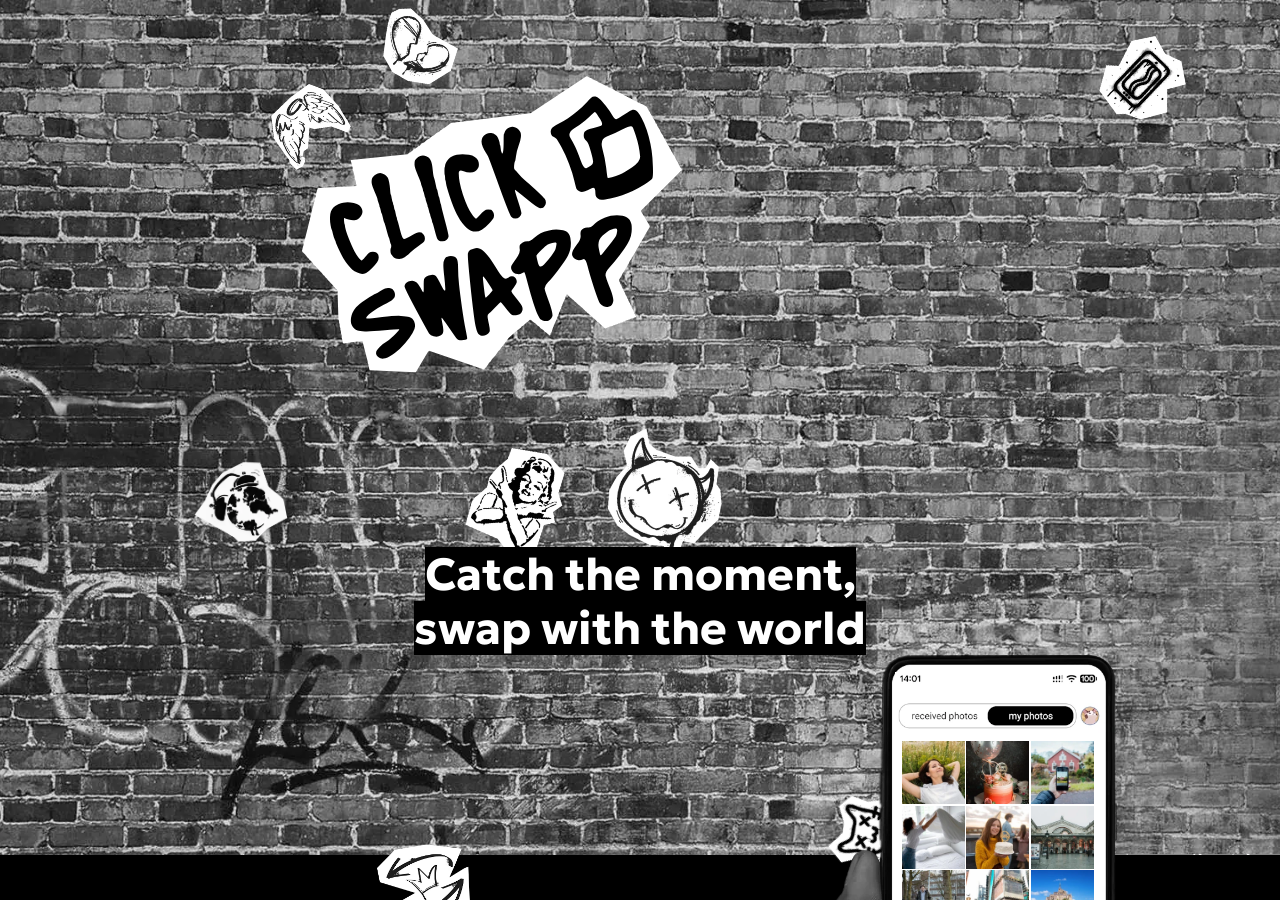
==== commit fe53bad5: "Deploy: Landing footer: drop duplicate Support link from the docs line" ====
--- a/index.html
+++ b/index.html
@@ -559,12 +559,6 @@
             href="/privacy"
             target="_blank"
             >Privacy Policy</a
-          ><span class="docs__separator">, </span
-          ><a
-            class="docs__link"
-            href="/support"
-            target="_blank"
-            >Support</a
           ></span
         >
         <p class="attribution">
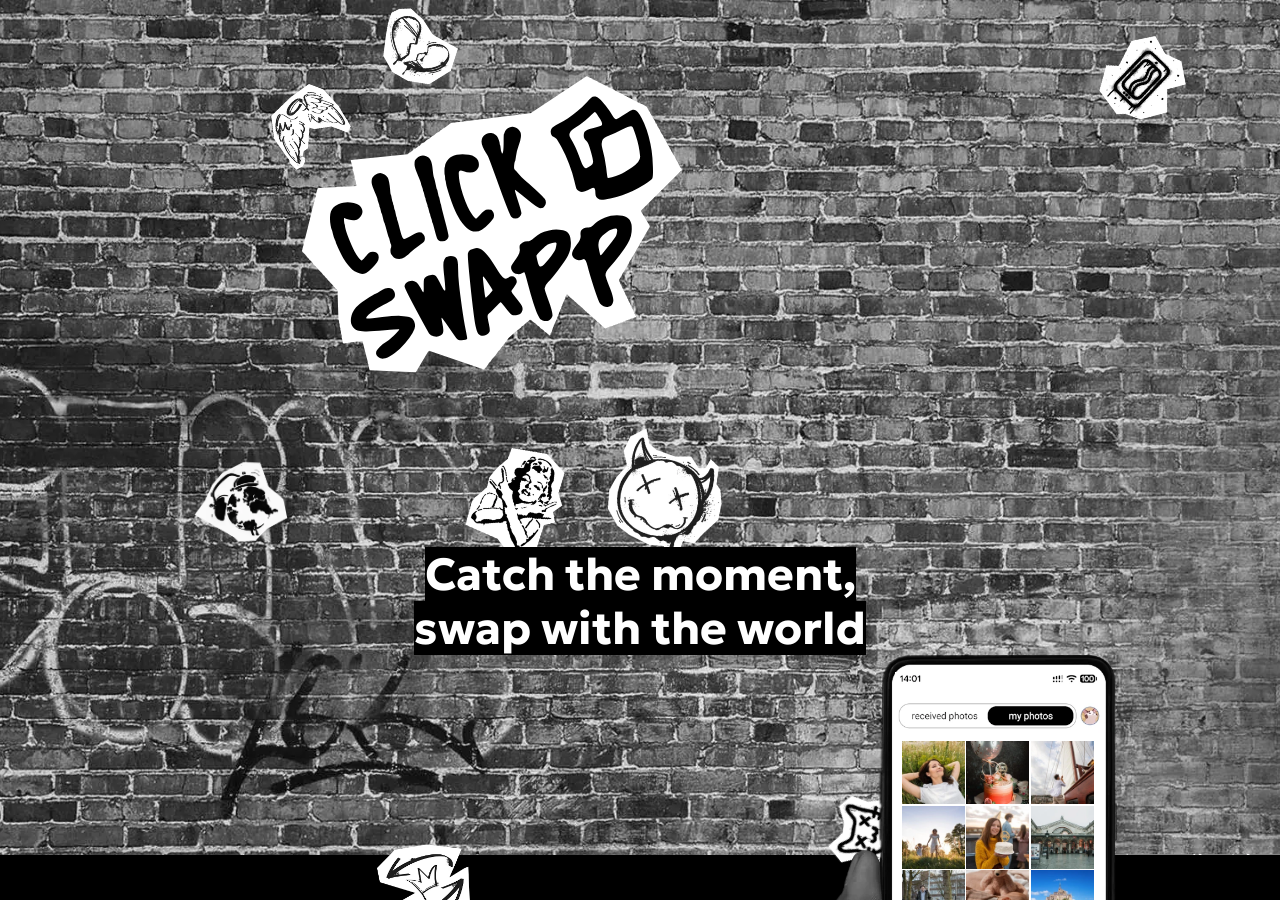
==== commit 6f5d8631: "Deploy: Add Umami analytics and store click events" ====
--- a/index.html
+++ b/index.html
@@ -106,6 +106,11 @@
         .addEventListener("change", updateFavicons);
     </script>
 
+    <script
+      defer
+      src="https://cloud.umami.is/script.js"
+      data-website-id="c214baa2-c4b5-493e-8a87-87f9517d929d"
+    ></script>
     <script type="module" crossorigin src="/assets/index-2jj6357k.js"></script>
     <link rel="stylesheet" crossorigin href="/assets/index-BPveVnTg.css">
   </head>
@@ -199,6 +204,8 @@
                 href="https://play.google.com/store/apps/details?id=com.zarya17.snap_swapp"
                 target="_blank"
                 aria-label="Google Play"
+                data-umami-event="store_click"
+                data-umami-event-store="google_play"
               >
                 <svg
                   width="180"
@@ -342,6 +349,8 @@
                 href="https://apps.apple.com/us/app/snapswapp/id6742326993"
                 target="_blank"
                 aria-label="App Store"
+                data-umami-event="store_click"
+                data-umami-event-store="app_store"
               >
                 <svg
                   width="186"
@@ -454,6 +463,7 @@
               href="https://ko-fi.com/dmitriig"
               target="_blank"
               rel="noopener"
+              data-umami-event="kofi_click"
             >
               <svg
                 class="kofi__icon"
@@ -542,8 +552,8 @@
         <div class="help">
           <p class="help__title">Questions about ClickSwapp?</p>
           <div class="help__actions">
-            <a class="help__button help__button_primary" href="/support">Visit Support</a>
-            <a class="help__button" href="mailto:support@clickswapp.com">support@clickswapp.com</a>
+            <a class="help__button help__button_primary" href="/support" data-umami-event="support_click">Visit Support</a>
+            <a class="help__button" href="mailto:support@clickswapp.com" data-umami-event="support_email_click">support@clickswapp.com</a>
           </div>
         </div>
         <p class="copyright">Copyright © 2026 Dmitrii Gorshenin. All rights reserved</p>
@@ -552,12 +562,14 @@
             class="docs__link"
             href="/terms"
             target="_blank"
+            data-umami-event="terms_click"
             >Terms and Conditions</a
           ><span class="docs__separator">, </span
           ><a
             class="docs__link"
             href="/privacy"
             target="_blank"
+            data-umami-event="privacy_click"
             >Privacy Policy</a
           ></span
         >
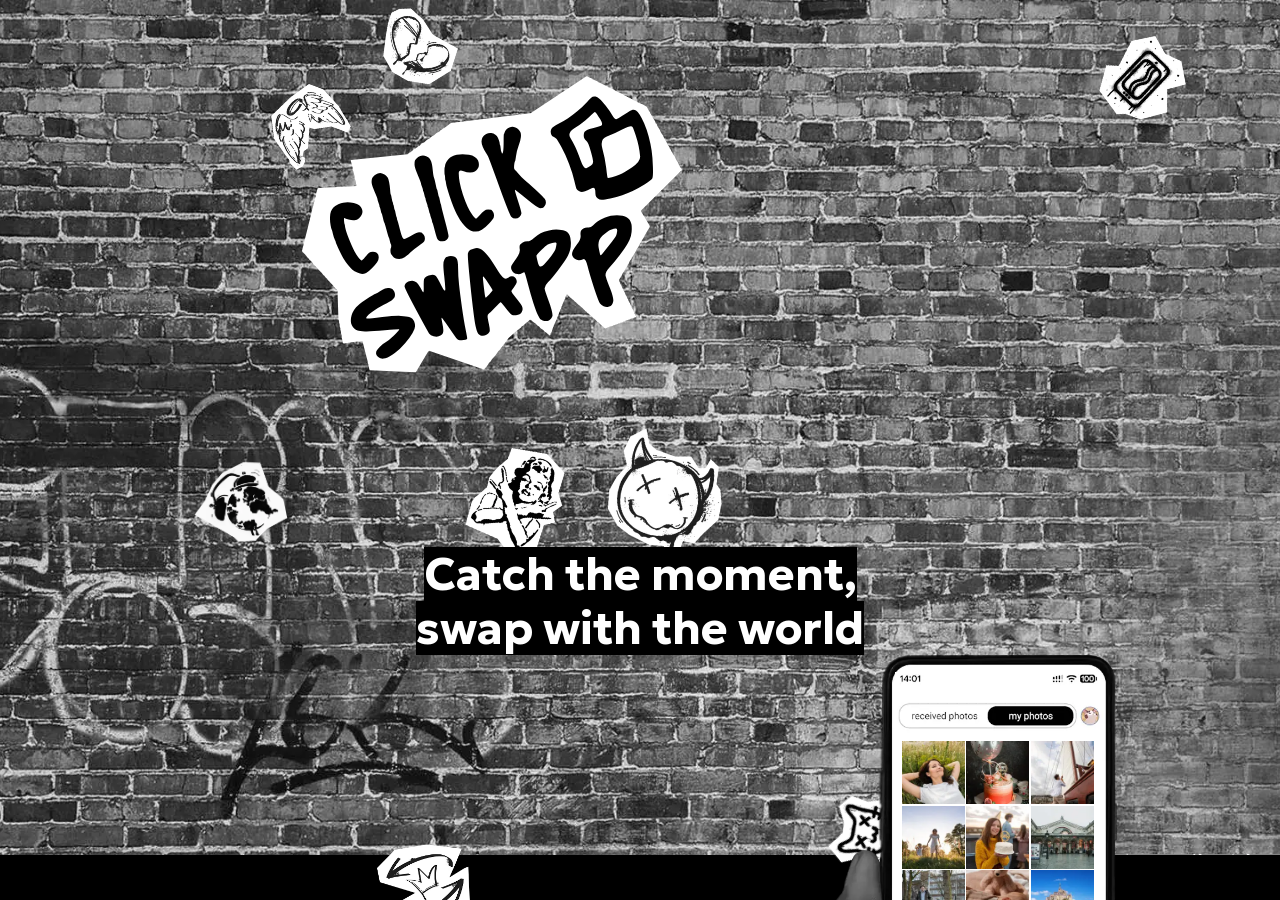
==== commit 02b86cf8: "Deploy: SEO fixes and optimization" ====
--- a/index.html
+++ b/index.html
@@ -1,588 +1,595 @@
-<!DOCTYPE html>
-<html lang="en">
-  <head>
-    <meta charset="UTF-8" />
-    <meta name="viewport" content="width=device-width, initial-scale=1.0" />
-    <link rel="preconnect" href="https://fonts.googleapis.com" />
-    <link rel="preconnect" href="https://fonts.gstatic.com" crossorigin />
-    <link
-      rel="preload"
-      as="style"
-      href="https://fonts.googleapis.com/css2?family=Geologica:wght@400;700&display=swap"
-      onload="this.onload=null;this.rel='stylesheet'"
-    />
-    <noscript>
-      <link
-        rel="stylesheet"
-        href="https://fonts.googleapis.com/css2?family=Geologica:wght@400;700&display=swap"
-      />
-    </noscript>
-    <!-- Basic SEO meta tags -->
-    <title>ClickSwapp: An Antisocial Photo Network. No Filters, No Ads</title>
-    <meta
-      name="description"
-      content="ClickSwapp is an anonymous photo-sharing app that connects you with random people from around the world. No filters, no likes, no names. Join the network today!"
-    />
-    <meta
-      name="keywords"
-      content="photo sharing, anonymous photos, random photos, antisocial, network, no filters, photo exchange, photo, photos, rando, photosuerte, peek, NoFilter, random, photoswapp"
-    />
-    <!-- For indexing by search engines -->
-    <meta name="robots" content="index, follow" />
-    <link rel="canonical" href="https://clickswapp.com/" />
-
-    <!-- Open Graph meta tags for social media -->
-    <meta property="og:title" content="ClickSwapp: An Antisocial Photo Network. No Filters, No Ads" />
-    <meta property="og:site_name" content="ClickSwapp" />
-    <meta property="og:description" content="Anonymous photo-sharing app that connects you with random people worldwide. No filters, no likes, no names." />
-    <!-- Image for Open Graph -->
-    <meta property="og:image" content="https://clickswapp.com/og-image.jpg" />
-    <meta property="og:url" content="https://clickswapp.com" />
-    <meta property="og:type" content="website" />
-
-    <!-- Twitter Card meta tags -->
-    <meta name="twitter:title" content="ClickSwapp: An Antisocial Photo Network. No Filters, No Ads" />
-    <meta name="twitter:description" content="Anonymous photo-sharing app that connects you with random people worldwide. No filters, no likes, no names." />
-    <meta name="twitter:image" content="https://clickswapp.com/twitter-image.jpg" />
-    <!-- Image for Twitter Card -->
-    <meta name="twitter:card" content="summary_large_image" />
-
-    <!-- SVG favicon with CSS variable -->
-    <link
-      rel="icon"
-      type="image/svg+xml"
-      href="/favicon.svg"
-      id="svg-favicon"
-    />
-
-    <!-- PNG favicons (light versions) -->
-    <link
-      rel="icon"
-      type="image/png"
-      href="/favicon-96x96.png"
-      sizes="96x96"
-      class="favicon-png light"
-    />
-
-    <!-- PNG favicons (dark versions) -->
-    <link
-      rel="icon"
-      type="image/png"
-      href="/favicon-96x96-dark.png"
-      sizes="96x96"
-      class="favicon-png dark"
-      disabled
-    />
-
-    <!-- Apple touch icons -->
-    <link
-      rel="apple-touch-icon"
-      sizes="180x180"
-      href="/apple-touch-icon.png"
-      class="apple-touch-icon light"
-    />
-
-    <!-- Web manifest -->
-    <link rel="manifest" href="/site.webmanifest" />
-
-    <script>
-      function updateFavicons() {
-        const isDark = window.matchMedia(
-          "(prefers-color-scheme: dark)"
-        ).matches;
-
-        document
-          .querySelectorAll(".favicon-png.light")
-          .forEach((el) => (el.disabled = isDark));
-        document
-          .querySelectorAll(".favicon-png.dark")
-          .forEach((el) => (el.disabled = !isDark));
-      }
-
-      updateFavicons();
-
-      window
-        .matchMedia("(prefers-color-scheme: dark)")
-        .addEventListener("change", updateFavicons);
-    </script>
-
-    <script
-      defer
-      src="https://cloud.umami.is/script.js"
-      data-website-id="c214baa2-c4b5-493e-8a87-87f9517d929d"
-    ></script>
-    <script type="module" crossorigin src="/assets/index-2jj6357k.js"></script>
-    <link rel="stylesheet" crossorigin href="/assets/index-BPveVnTg.css">
-  </head>
-  <body>
-    <div class="wrapper">
-      <header class="header">
-        <div class="header__stickers">
-          <img src="/assets/logo-DtWLU3gi.svg" class="header__logo" alt="ClickSwapp" />
-          <img
-            src="/assets/image1-CBkNq7Km.webp"
-            class="header__sticker sticker sticker-1"
-            alt="Angel wings sticker"
-          />
-          <img
-            src="[data-uri]"
-            class="header__sticker sticker sticker-2"
-            alt="Broken heart sticker"
-          />
-          <img
-            src="/assets/image3-Cv8_5h4k.webp"
-            class="header__sticker sticker sticker-3"
-            alt="Globe with band-aid sticker"
-          />
-          <img
-            src="/assets/image4-uIBLQAgh.webp"
-            class="header__sticker sticker sticker-4"
-            alt="Spray paint can sticker"
-          />
-          <img
-            src="/assets/image5-DLeXICCh.webp"
-            class="header__sticker sticker sticker-5"
-            alt="Grunge cat face sticker"
-          />
-          <img
-            src="/assets/image6-DKupOU7o.webp"
-            class="header__sticker sticker sticker-6"
-            alt="Retro woman sticker"
-          />
-          <img
-            src="/assets/image7-D1od1t-G.webp"
-            class="header__sticker sticker sticker-7"
-            alt="Swap arrows with crown sticker"
-          />
-          <img
-            src="/assets/image8-C07ZRQmo.webp"
-            class="header__sticker sticker sticker-8"
-            alt="Devil face sticker"
-          />
-        </div>
-        <h1 class="header__title">
-          <span class="header__text">Catch the moment,</span>
-          <span class="header__text header__text_spaced"
-            >swap with the world</span
-          >
-        </h1>
-      </header>
-
-      <main class="main">
-        <img src="/assets/hand-CZE0wV2a.webp" alt="Hand with phone" class="hand" />
-        <article class="gallery" id="gallery">
-          <img class="gallery__image" src="/assets/1-wzBgKyrI.webp" alt="" />
-          <img class="gallery__image" src="/assets/2-BaD4ofUd.webp" alt="" />
-          <img class="gallery__image" src="/assets/3-BnqqD9_6.webp" alt="" />
-          <img class="gallery__image" src="/assets/4-DBxhYDnU.webp" alt="" />
-          <img class="gallery__image" src="/assets/5-DT68fwA1.webp" alt="" />
-          <img class="gallery__image" src="/assets/6-DwYtDMmS.webp" alt="" />
-          <img class="gallery__image" src="/assets/7-qSina8aZ.webp" alt="" />
-          <img class="gallery__image" src="/assets/8-CD0CaFxV.webp" alt="" />
-          <img class="gallery__image" src="/assets/9-ggboX8Tl.webp" alt="" />
-          <img class="gallery__image" src="/assets/10-WYE1Kc9_.webp" alt="" />
-          <img class="gallery__image" src="/assets/11-DYc0grRr.webp" alt="" />
-          <img class="gallery__image" src="/assets/12-B-51DjsS.webp" alt="" />
-          <img class="gallery__image" src="/assets/13-CuBkPjE5.webp" alt="" />
-          <img class="gallery__image" src="/assets/14-BfDi3du4.webp" alt="" />
-          <img class="gallery__image" src="/assets/15-oGBu1vhy.webp" alt="" />
-        </article>
-        <section class="content">
-          <h2 class="content__title">
-            An antisocial photo network: no filters, no junk, no ads
-          </h2>
-          <p class="content__text">
-            Ditch the polished photo feeds.
-            <br /><br />
-            Swap real, unfiltered moments with strangers worldwide – raw and
-            true.
-          </p>
-          <div class="content__cta">
-            <div class="stores">
-              <a
-                class="stores__store"
-                href="https://play.google.com/store/apps/details?id=com.zarya17.snap_swapp"
-                target="_blank"
-                aria-label="Google Play"
-                data-umami-event="store_click"
-                data-umami-event-store="google_play"
-              >
-                <svg
-                  width="180"
-                  height="52"
-                  viewBox="0 0 180 52"
-                  fill="none"
-                  xmlns="http://www.w3.org/2000/svg"
-                >
-                  <path
-                    d="M173.095 52H6.6575C2.99754 52 0 49.0734 0 45.5V6.5C0 2.92663 2.99754 2.74817e-06 6.6575 2.74817e-06H173.095C176.755 2.74817e-06 179.753 2.92663 179.753 6.5V45.5C179.753 49.0734 176.755 52 173.095 52Z"
-                    fill="white"
-                  />
-                  <path
-                    d="M63.1364 13.3169C63.1364 14.4024 62.8035 15.2718 62.1478 15.9202C61.3938 16.6888 60.4118 17.0756 59.2085 17.0756C58.0584 17.0756 57.0764 16.6823 56.2709 15.9072C55.4636 15.1207 55.0609 14.1554 55.0609 13.0001C55.0609 11.8447 55.4636 10.8794 56.2709 10.0994C57.0764 9.31781 58.0584 8.92456 59.2085 8.92456C59.781 8.92456 60.3269 9.03994 60.8479 9.25444C61.3672 9.47056 61.7899 9.76306 62.0962 10.1238L61.4005 10.8096C60.8662 10.1937 60.1389 9.88981 59.2085 9.88981C58.3696 9.88981 57.6423 10.1758 57.0248 10.7527C56.414 11.3312 56.1078 12.0803 56.1078 13.0001C56.1078 13.9198 56.414 14.6754 57.0248 15.2539C57.6423 15.8243 58.3696 16.1168 59.2085 16.1168C60.0989 16.1168 60.8479 15.8243 61.4388 15.2474C61.8282 14.8656 62.0496 14.3391 62.1078 13.6663H59.2085V12.7271H63.0765C63.1231 12.9302 63.1364 13.1268 63.1364 13.3169Z"
-                    fill="black"
-                    stroke="black"
-                    stroke-width="0.16"
-                    stroke-miterlimit="10"
-                  />
-                  <path
-                    d="M69.273 10.0604H65.6396V12.5304H68.9151V13.4696H65.6396V15.9396H69.273V16.8968H64.6111V9.10327H69.273V10.0604Z"
-                    fill="black"
-                    stroke="black"
-                    stroke-width="0.16"
-                    stroke-miterlimit="10"
-                  />
-                  <path
-                    d="M73.6036 16.8968H72.5751V10.0604H70.3465V9.10327H75.8339V10.0604H73.6036V16.8968Z"
-                    fill="#040404"
-                    stroke="black"
-                    stroke-width="0.16"
-                    stroke-miterlimit="10"
-                  />
-                  <path
-                    d="M79.8051 16.8968V9.10327H80.8321V16.8968H79.8051Z"
-                    fill="#040404"
-                    stroke="black"
-                    stroke-width="0.16"
-                    stroke-miterlimit="10"
-                  />
-                  <path
-                    d="M85.3841 16.8968H84.3638V10.0604H82.1269V9.10327H87.621V10.0604H85.3841V16.8968Z"
-                    fill="#040404"
-                    stroke="black"
-                    stroke-width="0.16"
-                    stroke-miterlimit="10"
-                  />
-                  <path
-                    d="M98.0101 15.8942C97.2228 16.6823 96.2475 17.0756 95.0841 17.0756C93.914 17.0756 92.9387 16.6823 92.1515 15.8942C91.3659 15.1077 90.9748 14.1424 90.9748 13.0001C90.9748 11.8577 91.3659 10.8924 92.1515 10.1059C92.9387 9.31781 93.914 8.92456 95.0841 8.92456C96.2408 8.92456 97.2162 9.31781 98.0034 10.1124C98.7957 10.9054 99.1868 11.8642 99.1868 13.0001C99.1868 14.1424 98.7957 15.1077 98.0101 15.8942ZM92.9121 15.2409C93.5046 15.8243 94.2253 16.1168 95.0841 16.1168C95.9363 16.1168 96.6636 15.8243 97.2495 15.2409C97.8403 14.6576 98.1399 13.9084 98.1399 13.0001C98.1399 12.0917 97.8403 11.3426 97.2495 10.7592C96.6636 10.1758 95.9363 9.88331 95.0841 9.88331C94.2253 9.88331 93.5046 10.1758 92.9121 10.7592C92.3212 11.3426 92.0217 12.0917 92.0217 13.0001C92.0217 13.9084 92.3212 14.6576 92.9121 15.2409Z"
-                    fill="#040404"
-                    stroke="black"
-                    stroke-width="0.16"
-                    stroke-miterlimit="10"
-                  />
-                  <path
-                    d="M100.63 16.8968V9.10327H101.878L105.759 15.1645H105.804L105.759 13.6663V9.10327H106.786V16.8968H105.714L101.65 10.5365H101.605L101.65 12.0413V16.8968H100.63Z"
-                    fill="#040404"
-                    stroke="black"
-                    stroke-width="0.16"
-                    stroke-miterlimit="10"
-                  />
-                  <path
-                    d="M90.7218 28.2783C87.5944 28.2783 85.0396 30.602 85.0396 33.8082C85.0396 36.9883 87.5944 39.3364 90.7218 39.3364C93.8558 39.3364 96.4106 36.9883 96.4106 33.8082C96.4106 30.602 93.8558 28.2783 90.7218 28.2783ZM90.7218 37.1589C89.0058 37.1589 87.5295 35.776 87.5295 33.8082C87.5295 31.8143 89.0058 30.4558 90.7218 30.4558C92.4377 30.4558 93.9207 31.8143 93.9207 33.8082C93.9207 35.776 92.4377 37.1589 90.7218 37.1589ZM78.3238 28.2783C75.1898 28.2783 72.6416 30.602 72.6416 33.8082C72.6416 36.9883 75.1898 39.3364 78.3238 39.3364C81.4562 39.3364 84.006 36.9883 84.006 33.8082C84.006 30.602 81.4562 28.2783 78.3238 28.2783ZM78.3238 37.1589C76.6062 37.1589 75.1249 35.776 75.1249 33.8082C75.1249 31.8143 76.6062 30.4558 78.3238 30.4558C80.0398 30.4558 81.5161 31.8143 81.5161 33.8082C81.5161 35.776 80.0398 37.1589 78.3238 37.1589ZM63.5708 29.9732V32.3229H69.3179C69.1498 33.6359 68.7004 34.6012 68.0114 35.2739C67.1725 36.0864 65.866 36.9883 63.5708 36.9883C60.034 36.9883 57.2645 34.2014 57.2645 30.7483C57.2645 27.2952 60.034 24.5083 63.5708 24.5083C65.4832 24.5083 66.8746 25.2379 67.9015 26.1837L69.5975 24.5278C68.1612 23.1888 66.2504 22.1602 63.5708 22.1602C58.7208 22.1602 54.6448 26.013 54.6448 30.7483C54.6448 35.4835 58.7208 39.3364 63.5708 39.3364C66.1922 39.3364 68.1611 38.4979 69.709 36.9249C71.2952 35.3763 71.7895 33.1988 71.7895 31.4405C71.7895 30.8945 71.7429 30.3924 71.6597 29.9732H63.5708ZM123.898 31.7948C123.43 30.5582 121.987 28.2783 119.048 28.2783C116.135 28.2783 113.71 30.5192 113.71 33.8082C113.71 36.9054 116.11 39.3364 119.327 39.3364C121.929 39.3364 123.43 37.7878 124.048 36.8859L122.117 35.6298C121.473 36.5495 120.596 37.1589 119.327 37.1589C118.067 37.1589 117.164 36.595 116.584 35.4835L124.159 32.4237L123.898 31.7948ZM116.175 33.6359C116.11 31.5039 117.871 30.4119 119.133 30.4119C120.121 30.4119 120.96 30.8945 121.24 31.5852L116.175 33.6359ZM110.019 39H112.508V22.75H110.019V39ZM105.941 29.51H105.858C105.298 28.8633 104.231 28.2783 102.88 28.2783C100.044 28.2783 97.4508 30.7093 97.4508 33.826C97.4508 36.9249 100.044 39.3364 102.88 39.3364C104.231 39.3364 105.298 38.7465 105.858 38.0803H105.941V38.8733C105.941 40.9874 104.784 42.1233 102.918 42.1233C101.397 42.1233 100.453 41.0508 100.064 40.1489L97.8985 41.0313C98.5227 42.497 100.175 44.3008 102.918 44.3008C105.838 44.3008 108.301 42.6238 108.301 38.5434V28.6147H105.941V29.51ZM103.093 37.1589C101.377 37.1589 99.9407 35.7565 99.9407 33.826C99.9407 31.8777 101.377 30.4558 103.093 30.4558C104.784 30.4558 106.117 31.8777 106.117 33.826C106.117 35.7565 104.784 37.1589 103.093 37.1589ZM135.555 22.75H129.6V39H132.083V32.8429H135.555C138.313 32.8429 141.018 30.8945 141.018 27.7957C141.018 24.6984 138.306 22.75 135.555 22.75ZM135.62 30.5825H132.083V25.0104H135.62C137.474 25.0104 138.533 26.5135 138.533 27.7957C138.533 29.0534 137.474 30.5825 135.62 30.5825ZM150.97 28.2474C149.176 28.2474 147.311 29.0209 146.543 30.7353L148.747 31.6372C149.221 30.7353 150.093 30.4428 151.015 30.4428C152.304 30.4428 153.61 31.1984 153.63 32.5325V32.7032C153.181 32.4497 152.219 32.0743 151.035 32.0743C148.662 32.0743 146.244 33.3499 146.244 35.7305C146.244 37.908 148.188 39.3104 150.373 39.3104C152.044 39.3104 152.966 38.5743 153.545 37.7179H153.63V38.974H156.029V32.7405C156.029 29.8594 153.825 28.2474 150.97 28.2474ZM150.671 37.1524C149.859 37.1524 148.727 36.7592 148.727 35.776C148.727 34.5183 150.138 34.0357 151.36 34.0357C152.453 34.0357 152.966 34.2713 153.63 34.5817C153.435 36.0864 152.109 37.1524 150.671 37.1524ZM164.766 28.6033L161.912 35.6477H161.827L158.876 28.6033H156.198L160.632 38.4475L158.102 43.9254H160.697L167.529 28.6033H164.766ZM142.382 39H144.872V22.75H142.382V39Z"
-                    fill="#040404"
-                  />
-                  <path
-                    d="M13.8942 9.80044C13.5031 10.2002 13.2767 10.8226 13.2767 11.6286V40.3781C13.2767 41.1841 13.5031 41.8064 13.8942 42.2062L13.9908 42.2939L30.4914 26.1902V25.8099L13.9908 9.7062L13.8942 9.80044Z"
-                    fill="url(#paint0_linear_116_917)"
-                  />
-                  <path
-                    d="M35.9855 31.5608L30.4913 26.1902V25.8099L35.9921 20.4393L36.1153 20.5092L42.6296 24.128C44.4887 25.155 44.4887 26.845 42.6296 27.8785L36.1153 31.4909L35.9855 31.5608Z"
-                    fill="url(#paint1_linear_116_917)"
-                  />
-                  <path
-                    d="M36.1153 31.491L30.4914 26.0001L13.8942 42.2062C14.5117 42.84 15.5186 42.9163 16.6637 42.2826L36.1153 31.491Z"
-                    fill="url(#paint2_linear_116_917)"
-                  />
-                  <path
-                    d="M36.1153 20.5091L16.6637 9.71751C15.5186 9.09025 14.5117 9.16663 13.8942 9.80038L30.4914 26L36.1153 20.5091Z"
-                    fill="url(#paint3_linear_116_917)"
-                  />
-                  <defs>
-                    <linearGradient
-                      id="paint0_linear_116_917"
-                      x1="29.0263"
-                      y1="40.6775"
-                      x2="7.21544"
-                      y2="18.3381"
-                      gradientUnits="userSpaceOnUse"
-                    >
-                      <stop stop-color="#00A0FF" />
-                      <stop offset="0.0066" stop-color="#00A1FF" />
-                      <stop offset="0.2601" stop-color="#00BEFF" />
-                      <stop offset="0.5122" stop-color="#00D2FF" />
-                      <stop offset="0.7604" stop-color="#00DFFF" />
-                      <stop offset="1" stop-color="#00E3FF" />
-                    </linearGradient>
-                    <linearGradient
-                      id="paint1_linear_116_917"
-                      x1="45.0505"
-                      y1="25.9982"
-                      x2="12.8323"
-                      y2="25.9982"
-                      gradientUnits="userSpaceOnUse"
-                    >
-                      <stop stop-color="#FFE000" />
-                      <stop offset="0.4087" stop-color="#FFBD00" />
-                      <stop offset="0.7754" stop-color="#FFA500" />
-                      <stop offset="1" stop-color="#FF9C00" />
-                    </linearGradient>
-                    <linearGradient
-                      id="paint2_linear_116_917"
-                      x1="33.0572"
-                      y1="23.0152"
-                      x2="3.47986"
-                      y2="-7.27884"
-                      gradientUnits="userSpaceOnUse"
-                    >
-                      <stop stop-color="#FF3A44" />
-                      <stop offset="1" stop-color="#C31162" />
-                    </linearGradient>
-                    <linearGradient
-                      id="paint3_linear_116_917"
-                      x1="9.71636"
-                      y1="51.7709"
-                      x2="22.924"
-                      y2="38.2434"
-                      gradientUnits="userSpaceOnUse"
-                    >
-                      <stop stop-color="#32A071" />
-                      <stop offset="0.0685" stop-color="#2DA771" />
-                      <stop offset="0.4762" stop-color="#15CF74" />
-                      <stop offset="0.8009" stop-color="#06E775" />
-                      <stop offset="1" stop-color="#00F076" />
-                    </linearGradient>
-                  </defs>
-                </svg>
-              </a>
-              <a
-                class="stores__store"
-                href="https://apps.apple.com/us/app/snapswapp/id6742326993"
-                target="_blank"
-                aria-label="App Store"
-                data-umami-event="store_click"
-                data-umami-event-store="app_store"
-              >
-                <svg
-                  width="186"
-                  height="53"
-                  viewBox="0 0 186 53"
-                  fill="none"
-                  xmlns="http://www.w3.org/2000/svg"
-                >
-                  <path
-                    d="M185.802 46.8051C185.802 49.686 183.42 52.0195 180.474 52.0195H6.08827C3.14314 52.0195 0.752563 49.686 0.752563 46.8051V5.22129C0.752563 2.34175 3.14314 0 6.08827 0H180.472C183.42 0 185.801 2.34175 185.801 5.22129L185.802 46.8051Z"
-                    fill="white"
-                  />
-                  <path
-                    d="M41.4739 25.7184C41.4337 21.3626 45.1319 19.2435 45.301 19.1448C43.2065 16.1675 39.9602 15.7607 38.8194 15.7282C36.0929 15.4485 33.4481 17.3189 32.0592 17.3189C30.6425 17.3189 28.5037 15.7553 26.1986 15.8012C23.2322 15.8458 20.4572 17.5203 18.9352 20.1206C15.7942 25.4225 18.1368 33.2138 21.1461 37.4994C22.6514 39.5982 24.4105 41.9417 26.7128 41.8593C28.9653 41.7687 29.8067 40.4591 32.5249 40.4591C35.2182 40.4591 36.0083 41.8593 38.3564 41.8066C40.7739 41.7687 42.2958 39.6982 43.7485 37.5805C45.4881 35.1748 46.1867 32.8056 46.2145 32.684C46.1576 32.6651 41.5196 30.9392 41.4739 25.7184Z"
-                    fill="black"
-                  />
-                  <path
-                    d="M37.0382 12.909C38.2497 11.4319 39.0786 9.42221 38.8485 7.38281C37.095 7.4585 34.9022 8.56536 33.6394 10.0101C32.5222 11.2832 31.5241 13.3699 31.782 15.3323C33.7517 15.4755 35.774 14.3632 37.0382 12.909Z"
-                    fill="black"
-                  />
-                  <path
-                    d="M74.0735 41.5608H70.9256L69.2012 36.2778H63.2075L61.565 41.5608H58.5002L64.4384 23.5752H68.1062L74.0735 41.5608ZM68.6814 34.0614L67.122 29.365C66.9571 28.8852 66.648 27.7553 66.1919 25.9768H66.1365C65.9549 26.7417 65.6624 27.8716 65.2604 29.365L63.7287 34.0614H68.6814Z"
-                    fill="black"
-                  />
-                  <path
-                    d="M89.3443 34.9179C89.3443 37.1235 88.733 38.8669 87.5104 40.1468C86.4154 41.2861 85.0556 41.8551 83.4324 41.8551C81.6803 41.8551 80.4217 41.2415 79.6551 40.0143H79.5997V46.8461H76.6444V32.8623C76.6444 31.4756 76.607 30.0525 76.5349 28.5929H79.134L79.2989 30.6485H79.3544C80.3399 29.0997 81.8355 28.3267 83.8427 28.3267C85.4118 28.3267 86.7217 28.9308 87.7696 30.1404C88.8203 31.3513 89.3443 32.9433 89.3443 34.9179ZM86.3336 35.0233C86.3336 33.761 86.0425 32.7203 85.4575 31.9013C84.8185 31.0472 83.9605 30.6201 82.8849 30.6201C82.1557 30.6201 81.4932 30.858 80.9013 31.327C80.308 31.8 79.9199 32.4176 79.7383 33.1826C79.6468 33.5393 79.6011 33.8313 79.6011 34.061V36.2234C79.6011 37.1667 79.8977 37.9628 80.491 38.6128C81.0843 39.2629 81.855 39.5873 82.8031 39.5873C83.9161 39.5873 84.7825 39.1683 85.4021 38.3331C86.0231 37.4965 86.3336 36.3937 86.3336 35.0233Z"
-                    fill="black"
-                  />
-                  <path
-                    d="M104.643 34.9179C104.643 37.1235 104.031 38.8669 102.807 40.1468C101.714 41.2861 100.354 41.8551 98.7306 41.8551C96.9786 41.8551 95.7199 41.2415 94.9548 40.0143H94.8994V46.8461H91.9441V32.8623C91.9441 31.4756 91.9067 30.0525 91.8346 28.5929H94.4336L94.5986 30.6485H94.654C95.6382 29.0997 97.1338 28.3267 99.1423 28.3267C100.71 28.3267 102.02 28.9308 103.071 30.1404C104.117 31.3513 104.643 32.9433 104.643 34.9179ZM101.632 35.0233C101.632 33.761 101.339 32.7203 100.754 31.9013C100.115 31.0472 99.2602 30.6201 98.1831 30.6201C97.4526 30.6201 96.7914 30.858 96.1982 31.327C95.6049 31.8 95.2182 32.4176 95.0366 33.1826C94.9465 33.5393 94.8994 33.8313 94.8994 34.061V36.2234C94.8994 37.1667 95.196 37.9628 95.7865 38.6128C96.3798 39.2615 97.1505 39.5873 98.1013 39.5873C99.2144 39.5873 100.081 39.1683 100.7 38.3331C101.321 37.4965 101.632 36.3937 101.632 35.0233Z"
-                    fill="black"
-                  />
-                  <path
-                    d="M121.748 36.5167C121.748 38.0466 121.203 39.2913 120.109 40.2522C118.908 41.3023 117.235 41.8267 115.085 41.8267C113.1 41.8267 111.508 41.4537 110.304 40.7063L110.989 38.3047C112.286 39.0696 113.71 39.4535 115.261 39.4535C116.374 39.4535 117.24 39.2075 117.862 38.7182C118.482 38.229 118.791 37.5722 118.791 36.7532C118.791 36.0234 118.536 35.4084 118.025 34.9097C117.516 34.4111 116.666 33.9475 115.48 33.5191C112.25 32.3446 110.637 30.6242 110.637 28.3618C110.637 26.8833 111.202 25.671 112.335 24.7276C113.463 23.7829 114.968 23.3113 116.851 23.3113C118.529 23.3113 119.924 23.5964 121.037 24.1654L120.298 26.5143C119.258 25.9629 118.083 25.6872 116.767 25.6872C115.728 25.6872 114.916 25.9372 114.333 26.4346C113.841 26.8792 113.595 27.4212 113.595 28.0631C113.595 28.774 113.876 29.3619 114.441 29.8241C114.934 30.2512 115.828 30.7134 117.125 31.2121C118.712 31.8351 119.878 32.5636 120.628 33.3988C121.375 34.2313 121.748 35.2733 121.748 36.5167Z"
-                    fill="black"
-                  />
-                  <path
-                    d="M131.519 30.7558H128.262V37.0524C128.262 38.6539 128.836 39.454 129.986 39.454C130.514 39.454 130.952 39.4094 131.299 39.3202L131.381 41.5083C130.799 41.7205 130.032 41.8272 129.083 41.8272C127.915 41.8272 127.003 41.4799 126.345 40.7866C125.689 40.0919 125.359 38.9269 125.359 37.2903V30.7531H123.419V28.5908H125.359V26.2162L128.262 25.3621V28.5908H131.519V30.7558Z"
-                    fill="black"
-                  />
-                  <path
-                    d="M146.216 34.9692C146.216 36.9627 145.631 38.5993 144.464 39.8792C143.24 41.1969 141.615 41.8537 139.59 41.8537C137.638 41.8537 136.084 41.2226 134.926 39.9603C133.767 38.698 133.187 37.1046 133.187 35.1841C133.187 33.1744 133.783 31.5283 134.98 30.2485C136.173 28.9673 137.784 28.3267 139.809 28.3267C141.761 28.3267 143.331 28.9578 144.516 30.2214C145.65 31.4472 146.216 33.0298 146.216 34.9692ZM143.15 35.0625C143.15 33.8664 142.888 32.8406 142.357 31.9851C141.737 30.9499 140.851 30.4336 139.704 30.4336C138.516 30.4336 137.613 30.9513 136.994 31.9851C136.463 32.842 136.201 33.884 136.201 35.1165C136.201 36.3126 136.463 37.3384 136.994 38.1925C137.633 39.2278 138.525 39.744 139.677 39.744C140.806 39.744 141.691 39.2169 142.33 38.1655C142.875 37.2938 143.15 36.2572 143.15 35.0625Z"
-                    fill="black"
-                  />
-                  <path
-                    d="M155.823 31.1269C155.53 31.0742 155.218 31.0472 154.891 31.0472C153.852 31.0472 153.048 31.4297 152.482 32.196C151.99 32.8717 151.743 33.7259 151.743 34.757V41.5618H148.79L148.817 32.6771C148.817 31.1824 148.78 29.8214 148.706 28.5943H151.28L151.389 31.0756H151.47C151.782 30.2228 152.274 29.5362 152.948 29.0213C153.606 28.5578 154.317 28.3267 155.084 28.3267C155.357 28.3267 155.604 28.3456 155.823 28.3794V31.1269Z"
-                    fill="black"
-                  />
-                  <path
-                    d="M169.039 34.4637C169.039 34.9799 169.004 35.4151 168.931 35.7706H160.065C160.1 37.0518 160.528 38.0316 161.352 38.7073C162.099 39.3115 163.065 39.6142 164.251 39.6142C165.564 39.6142 166.762 39.4101 167.839 39.0006L168.302 41.0008C167.043 41.536 165.557 41.8023 163.842 41.8023C161.78 41.8023 160.161 41.2103 158.983 40.0278C157.807 38.8452 157.218 37.2572 157.218 35.2651C157.218 33.3095 157.766 31.681 158.862 30.3822C160.01 28.9956 161.561 28.3022 163.513 28.3022C165.43 28.3022 166.881 28.9956 167.866 30.3822C168.647 31.4836 169.039 32.8459 169.039 34.4637ZM166.221 33.7163C166.241 32.8622 166.048 32.1243 165.647 31.5012C165.136 30.6998 164.35 30.2997 163.292 30.2997C162.326 30.2997 161.54 30.6903 160.94 31.4742C160.448 32.0972 160.155 32.8446 160.065 33.715H166.221V33.7163Z"
-                    fill="black"
-                  />
-                  <path
-                    d="M67.7014 12.514C67.7014 14.1047 67.2121 15.3021 66.2349 16.1063C65.3297 16.8482 64.0434 17.2199 62.3772 17.2199C61.5511 17.2199 60.8441 17.1848 60.2523 17.1145V8.42306C61.0243 8.30143 61.856 8.23926 62.7542 8.23926C64.3414 8.23926 65.5376 8.57578 66.3444 9.24882C67.2481 10.0097 67.7014 11.0977 67.7014 12.514ZM66.1697 12.5532C66.1697 11.522 65.8897 10.7314 65.3297 10.18C64.7697 9.62994 63.9519 9.35424 62.8748 9.35424C62.4174 9.35424 62.0279 9.38397 61.7049 9.44614V16.0536C61.8837 16.0806 62.2109 16.0928 62.6863 16.0928C63.798 16.0928 64.656 15.7914 65.2604 15.1886C65.8648 14.5858 66.1697 13.7074 66.1697 12.5532Z"
-                    fill="black"
-                  />
-                  <path
-                    d="M75.8238 13.9019C75.8238 14.8817 75.5368 15.6845 74.963 16.3143C74.3614 16.9617 73.5644 17.2847 72.5691 17.2847C71.6099 17.2847 70.8461 16.9752 70.2764 16.3535C69.7081 15.7332 69.424 14.9506 69.424 14.0073C69.424 13.0207 69.7164 12.2112 70.3041 11.5827C70.8919 10.9543 71.682 10.6394 72.6772 10.6394C73.6364 10.6394 74.4071 10.9489 74.9907 11.5692C75.5452 12.172 75.8238 12.9504 75.8238 13.9019ZM74.317 13.9478C74.317 13.3599 74.1867 12.8558 73.9275 12.4355C73.6226 11.9274 73.1887 11.6733 72.6246 11.6733C72.041 11.6733 71.5974 11.9274 71.2925 12.4355C71.0319 12.8558 70.903 13.3681 70.903 13.9735C70.903 14.5614 71.0333 15.0655 71.2925 15.4858C71.6071 15.994 72.0451 16.2481 72.6107 16.2481C73.1651 16.2481 73.6004 15.9899 73.9137 15.4723C74.1826 15.0439 74.317 14.5357 74.317 13.9478Z"
-                    fill="black"
-                  />
-                  <path
-                    d="M86.7127 10.7693L84.6681 17.1402H83.3375L82.4905 14.3737C82.2757 13.6831 82.101 12.9965 81.9652 12.3154H81.9388C81.8127 13.0155 81.638 13.7007 81.4135 14.3737L80.5139 17.1402H79.1679L77.2454 10.7693H78.7382L79.477 13.798C79.6559 14.5143 79.8028 15.1968 79.9206 15.8428H79.9469C80.0551 15.3103 80.2339 14.6318 80.4862 13.8115L81.4135 10.7706H82.5972L83.4858 13.7466C83.7006 14.4724 83.8753 15.1711 84.0097 15.8441H84.0499C84.1483 15.1887 84.2967 14.4899 84.4935 13.7466L85.2864 10.7706H86.7127V10.7693Z"
-                    fill="black"
-                  />
-                  <path
-                    d="M94.2441 17.14H92.7914V13.4909C92.7914 12.3665 92.3534 11.8043 91.4746 11.8043C91.0435 11.8043 90.6955 11.9584 90.4253 12.2679C90.1577 12.5773 90.0219 12.9422 90.0219 13.3599V17.1386H88.5692V12.5895C88.5692 12.03 88.5512 11.4232 88.5165 10.7663H89.7932L89.8611 11.7624H89.9013C90.0704 11.4529 90.3227 11.1975 90.654 10.9934C91.0476 10.7555 91.4884 10.6353 91.9708 10.6353C92.5807 10.6353 93.088 10.8272 93.4914 11.2123C93.9932 11.684 94.2441 12.3881 94.2441 13.3234V17.14Z"
-                    fill="black"
-                  />
-                  <path
-                    d="M98.2502 17.1396H96.7989V7.84546H98.2502V17.1396Z"
-                    fill="black"
-                  />
-                  <path
-                    d="M106.801 13.9019C106.801 14.8817 106.514 15.6845 105.94 16.3143C105.338 16.9617 104.54 17.2847 103.546 17.2847C102.586 17.2847 101.822 16.9752 101.253 16.3535C100.685 15.7332 100.401 14.9506 100.401 14.0073C100.401 13.0207 100.693 12.2112 101.281 11.5827C101.869 10.9543 102.659 10.6394 103.653 10.6394C104.613 10.6394 105.383 10.9489 105.968 11.5692C106.522 12.172 106.801 12.9504 106.801 13.9019ZM105.293 13.9478C105.293 13.3599 105.162 12.8558 104.903 12.4355C104.6 11.9274 104.164 11.6733 103.602 11.6733C103.017 11.6733 102.573 11.9274 102.269 12.4355C102.009 12.8558 101.88 13.3681 101.88 13.9735C101.88 14.5614 102.01 15.0655 102.269 15.4858C102.584 15.994 103.022 16.2481 103.588 16.2481C104.142 16.2481 104.576 15.9899 104.889 15.4723C105.16 15.0439 105.293 14.5357 105.293 13.9478Z"
-                    fill="black"
-                  />
-                  <path
-                    d="M113.832 17.1401H112.528L112.42 16.4062H112.38C111.933 16.9914 111.297 17.2847 110.471 17.2847C109.854 17.2847 109.355 17.0914 108.98 16.7076C108.639 16.3589 108.468 15.9251 108.468 15.4102C108.468 14.6317 108.801 14.0384 109.47 13.6275C110.138 13.2167 111.078 13.0153 112.288 13.0248V12.9058C112.288 12.0666 111.836 11.6476 110.931 11.6476C110.287 11.6476 109.718 11.8057 109.228 12.1193L108.932 11.1895C109.54 10.8232 110.289 10.6394 111.174 10.6394C112.881 10.6394 113.738 11.5179 113.738 13.2748V15.621C113.738 16.2575 113.77 16.7643 113.832 17.1401ZM112.324 14.9506V13.9681C110.722 13.9411 109.921 14.3695 109.921 15.252C109.921 15.5845 110.012 15.8332 110.199 15.9994C110.386 16.1656 110.625 16.2481 110.909 16.2481C111.228 16.2481 111.526 16.1494 111.798 15.9535C112.071 15.7561 112.238 15.5061 112.301 15.1993C112.316 15.1304 112.324 15.0466 112.324 14.9506Z"
-                    fill="black"
-                  />
-                  <path
-                    d="M122.087 17.1396H120.797L120.729 16.1166H120.689C120.278 16.895 119.576 17.2843 118.591 17.2843C117.803 17.2843 117.148 16.9829 116.628 16.3801C116.108 15.7773 115.849 14.9948 115.849 14.0339C115.849 13.0027 116.13 12.1675 116.696 11.5296C117.243 10.935 117.914 10.6376 118.713 10.6376C119.59 10.6376 120.204 10.9255 120.553 11.5026H120.581V7.84546H122.035V15.4233C122.035 16.0436 122.052 16.6153 122.087 17.1396ZM120.581 14.4529V13.3906C120.581 13.2068 120.567 13.0581 120.541 12.9446C120.459 12.604 120.283 12.3175 120.016 12.0864C119.745 11.8553 119.42 11.7391 119.044 11.7391C118.502 11.7391 118.078 11.9486 117.766 12.3689C117.457 12.7892 117.3 13.3257 117.3 13.9812C117.3 14.611 117.448 15.1219 117.746 15.5152C118.061 15.9341 118.485 16.1436 119.016 16.1436C119.493 16.1436 119.874 15.9693 120.164 15.6192C120.444 15.2962 120.581 14.907 120.581 14.4529Z"
-                    fill="black"
-                  />
-                  <path
-                    d="M134.511 13.9019C134.511 14.8817 134.224 15.6845 133.65 16.3143C133.048 16.9617 132.253 17.2847 131.256 17.2847C130.298 17.2847 129.534 16.9752 128.963 16.3535C128.395 15.7332 128.111 14.9506 128.111 14.0073C128.111 13.0207 128.403 12.2112 128.991 11.5827C129.579 10.9543 130.369 10.6394 131.366 10.6394C132.323 10.6394 133.095 10.9489 133.678 11.5692C134.232 12.172 134.511 12.9504 134.511 13.9019ZM133.005 13.9478C133.005 13.3599 132.875 12.8558 132.616 12.4355C132.31 11.9274 131.877 11.6733 131.312 11.6733C130.729 11.6733 130.286 11.9274 129.979 12.4355C129.719 12.8558 129.59 13.3681 129.59 13.9735C129.59 14.5614 129.72 15.0655 129.979 15.4858C130.294 15.994 130.732 16.2481 131.298 16.2481C131.852 16.2481 132.289 15.9899 132.602 15.4723C132.87 15.0439 133.005 14.5357 133.005 13.9478Z"
-                    fill="black"
-                  />
-                  <path
-                    d="M142.322 17.14H140.871V13.4909C140.871 12.3665 140.433 11.8043 139.553 11.8043C139.122 11.8043 138.774 11.9584 138.505 12.2679C138.236 12.5773 138.102 12.9422 138.102 13.3599V17.1386H136.648V12.5895C136.648 12.03 136.631 11.4232 136.596 10.7663H137.872L137.939 11.7624H137.98C138.15 11.4529 138.402 11.1975 138.732 10.9934C139.127 10.7555 139.567 10.6353 140.051 10.6353C140.659 10.6353 141.166 10.8272 141.57 11.2123C142.073 11.684 142.322 12.3881 142.322 13.3234V17.14Z"
-                    fill="black"
-                  />
-                  <path
-                    d="M152.099 11.829H150.499V14.9239C150.499 15.7104 150.783 16.1037 151.346 16.1037C151.607 16.1037 151.823 16.0821 151.994 16.0375L152.031 17.1119C151.744 17.2173 151.367 17.2701 150.903 17.2701C150.329 17.2701 149.882 17.0998 149.559 16.7592C149.235 16.4186 149.074 15.8456 149.074 15.0414V11.829H148.119V10.768H149.074V9.60036L150.498 9.1814V10.7667H152.097V11.829H152.099Z"
-                    fill="black"
-                  />
-                  <path
-                    d="M159.788 17.1396H158.334V13.5177C158.334 12.3756 157.896 11.804 157.019 11.804C156.345 11.804 155.885 12.1351 155.633 12.7973C155.59 12.9365 155.565 13.1068 155.565 13.3068V17.1383H154.113V7.84546H155.565V11.685H155.592C156.05 10.9863 156.705 10.6376 157.555 10.6376C158.157 10.6376 158.654 10.8295 159.049 11.2147C159.541 11.6945 159.788 12.4081 159.788 13.3514V17.1396Z"
-                    fill="black"
-                  />
-                  <path
-                    d="M167.722 13.6532C167.722 13.9073 167.702 14.1208 167.668 14.2951H163.311C163.33 14.9249 163.538 15.4047 163.942 15.7372C164.31 16.0345 164.786 16.1832 165.368 16.1832C166.013 16.1832 166.6 16.0832 167.13 15.8818L167.357 16.8657C166.738 17.1279 166.008 17.2589 165.164 17.2589C164.152 17.2589 163.355 16.9684 162.779 16.3872C162.199 15.8061 161.912 15.0263 161.912 14.0478C161.912 13.0869 162.18 12.2868 162.719 11.6489C163.282 10.9678 164.043 10.6272 165.003 10.6272C165.943 10.6272 166.657 10.9678 167.139 11.6489C167.529 12.1895 167.722 12.8585 167.722 13.6532ZM166.336 13.2869C166.347 12.8666 166.251 12.5044 166.054 12.199C165.802 11.8057 165.418 11.6084 164.898 11.6084C164.424 11.6084 164.037 11.8003 163.742 12.1855C163.501 12.4923 163.358 12.8585 163.311 13.2869H166.336Z"
-                    fill="black"
-                  />
-                </svg>
-              </a>
-            </div>
-            <a
-              class="kofi"
-              href="https://ko-fi.com/dmitriig"
-              target="_blank"
-              rel="noopener"
-              data-umami-event="kofi_click"
-            >
-              <svg
-                class="kofi__icon"
-                width="22"
-                height="18"
-                viewBox="0 0 241 194"
-                fill="none"
-                xmlns="http://www.w3.org/2000/svg"
-                aria-hidden="true"
-              >
-                <path d="M96.1344 193.911C61.1312 193.911 32.6597 178.256 15.9721 149.829C1.19788 124.912 -0.00585938 97.9229 -0.00585938 67.7662C-0.00585938 49.8876 5.37293 34.3215 15.5413 22.7466C24.8861 12.1157 38.1271 5.22907 52.8317 3.35378C70.2858 1.14271 91.9848 0.958984 114.545 0.958984C151.259 0.958984 161.63 1.4088 176.075 2.85328C195.29 4.76026 211.458 11.932 222.824 23.5955C234.368 35.4428 240.469 51.2624 240.469 69.3627V72.9994C240.469 103.885 219.821 129.733 191.046 136.759C188.898 141.827 186.237 146.871 183.089 151.837L183.006 151.964C172.869 167.632 149.042 193.918 103.401 193.918H96.1281L96.1344 193.911Z" fill="white" />
-                <path d="M15.1975 67.7674C15.1975 37.5285 33.3866 21.164 54.7559 18.4334C70.8987 16.387 90.906 16.1589 114.544 16.1589C151.372 16.1589 160.919 16.6151 174.559 17.9772C206.617 21.1576 225.255 40.937 225.255 69.3577V72.9941C225.255 99.3687 205.932 120.966 179.786 123.234C177.74 130.058 174.559 136.874 170.238 143.698C160.235 159.156 140.228 178.707 103.4 178.707H96.1264C66.1155 178.707 42.9277 165.751 29.0595 142.107C16.7814 121.422 15.1912 98.4563 15.1912 67.7674" fill="#202020" />
-                <path d="M32.2469 67.9899C32.2469 97.3168 34.0654 116.184 43.6127 133.689C54.5225 153.924 74.3018 161.653 96.8117 161.653H103.857C133.411 161.653 147.736 147.329 155.693 134.829C159.558 128.462 162.966 121.417 164.784 112.547L166.147 106.864H174.332C192.521 106.864 208.208 92.09 208.208 73.2166V69.8082C208.208 48.6669 195.024 37.5228 172.058 34.7987C159.102 33.6646 151.372 33.2084 114.538 33.2084C89.7602 33.2084 72.0272 33.4364 58.6152 35.4828C39.7483 38.2134 32.2407 48.8951 32.2407 67.9899" fill="white" />
-                <path d="M166.158 83.6801C166.158 86.4107 168.204 88.4572 171.841 88.4572C183.435 88.4572 189.802 81.8619 189.802 70.9523C189.802 60.0427 183.435 53.2195 171.841 53.2195C168.204 53.2195 166.158 55.2657 166.158 57.9963V83.6866V83.6801Z" fill="#202020" />
-                <path d="M54.5321 82.3198C54.5321 95.732 62.0332 107.326 71.5807 116.424C77.9478 122.562 87.9515 128.93 94.7685 133.022C96.8147 134.157 98.8611 134.841 101.136 134.841C103.866 134.841 106.134 134.157 107.959 133.022C114.782 128.93 124.779 122.562 130.919 116.424C140.694 107.332 148.195 95.7383 148.195 82.3198C148.195 67.7673 137.286 54.8115 121.599 54.8115C112.28 54.8115 105.912 59.5882 101.136 66.1772C96.8147 59.582 90.2259 54.8115 80.9001 54.8115C64.9855 54.8115 54.5256 67.7673 54.5256 82.3198" fill="#FF5A16" />
-              </svg>
-              <span>Like the app? Support me on Ko-fi</span>
-            </a>
-          </div>
-        </section>
-      </main>
-
-      <footer class="footer">
-        <div class="social-links" style="display: none">
-          <a
-            class="social-links__link"
-            href="https://x.com/snapswapp"
-            target="_blank"
-            aria-label="Twitter (X)"
-          >
-            <svg
-              width="44"
-              height="45"
-              viewBox="0 0 44 45"
-              fill="none"
-              xmlns="http://www.w3.org/2000/svg"
-            >
-              <path
-                d="M32.7279 5.62305H38.4485L25.9507 19.9208L40.6534 39.3767H29.1413L20.1246 27.5768L9.80743 39.3767H4.08337L17.451 24.0837L3.34668 5.62305H15.151L23.3013 16.4086L32.7279 5.62305ZM30.7201 35.9494H33.89L13.4286 8.87032H10.0271L30.7201 35.9494Z"
-                fill="white"
-                fill-opacity="0.5"
-              />
-            </svg>
-          </a>
-          <a
-            class="social-links__link"
-            href="https://bsky.app/profile/snapswapp.bsky.social"
-            target="_blank"
-            aria-label="Bluesky"
-          >
-            <svg
-              width="44"
-              height="45"
-              viewBox="0 0 44 45"
-              fill="none"
-              xmlns="http://www.w3.org/2000/svg"
-            >
-              <path
-                d="M11.3255 8.11482C15.6463 11.3648 20.2938 17.9543 22.0001 21.4906C23.7066 17.9545 28.3538 11.3647 32.6747 8.11482C35.7923 5.7698 40.8437 3.95536 40.8437 9.72902C40.8437 10.8821 40.1838 19.4155 39.7968 20.8008C38.4516 25.6173 33.5496 26.8458 29.1892 26.1022C36.8111 27.4019 38.75 31.707 34.5627 36.012C26.61 44.1881 23.1324 33.9606 22.2409 31.3399C22.0776 30.8595 22.0011 30.6347 22 30.8259C21.9989 30.6347 21.9224 30.8595 21.7591 31.3399C20.868 33.9606 17.3904 44.1884 9.43733 36.012C5.2499 31.707 7.18877 27.4017 14.8108 26.1022C10.4503 26.8458 5.54821 25.6173 4.20317 20.8008C3.81615 19.4153 3.15631 10.882 3.15631 9.72902C3.15631 3.95536 8.20782 5.7698 11.3253 8.11482H11.3255Z"
-                fill="white"
-                fill-opacity="0.5"
-              />
-            </svg>
-          </a>
-          <a
-            class="social-links__link"
-            href="https://www.threads.net/@snapswapp"
-            target="_blank"
-            aria-label="Threads"
-          >
-            <svg
-              width="44"
-              height="45"
-              viewBox="0 0 44 45"
-              fill="none"
-              xmlns="http://www.w3.org/2000/svg"
-            >
-              <path
-                d="M30.2589 21.2395C30.1103 21.1682 29.9593 21.0996 29.8063 21.034C29.5399 16.1251 26.8577 13.3148 22.3541 13.2861C22.3337 13.2859 22.3134 13.2859 22.293 13.2859C19.5992 13.2859 17.3588 14.4358 15.9799 16.5283L18.4568 18.2274C19.4869 16.6644 21.1036 16.3312 22.2942 16.3312C22.3079 16.3312 22.3217 16.3312 22.3353 16.3314C23.8182 16.3408 24.9372 16.772 25.6615 17.6128C26.1885 18.225 26.541 19.0709 26.7156 20.1385C25.4008 19.915 23.9789 19.8463 22.4589 19.9335C18.177 20.1801 15.4243 22.6775 15.6092 26.1478C15.703 27.908 16.5799 29.4224 18.0782 30.4116C19.345 31.2479 20.9766 31.6569 22.6723 31.5643C24.9117 31.4415 26.6685 30.5871 27.894 29.0247C28.8248 27.8383 29.4135 26.3007 29.6735 24.3634C30.7407 25.0075 31.5316 25.8551 31.9684 26.874C32.7112 28.606 32.7545 31.4523 30.4322 33.7727C28.3976 35.8055 25.9518 36.6849 22.2555 36.712C18.1554 36.6817 15.0545 35.3667 13.0384 32.8036C11.1504 30.4035 10.1748 26.9369 10.1384 22.4999C10.1748 18.0629 11.1504 14.5963 13.0384 12.1963C15.0545 9.63319 18.1553 8.31822 22.2554 8.28775C26.3853 8.31846 29.5403 9.63975 31.6335 12.2152C32.66 13.4781 33.4338 15.0664 33.944 16.9183L36.8465 16.1438C36.2281 13.8644 35.2551 11.9002 33.931 10.2712C31.2474 6.96938 27.3226 5.27751 22.2656 5.24243H22.2453C17.1986 5.27739 13.3177 6.9757 10.7105 10.2901C8.39052 13.2396 7.19378 17.3435 7.15357 22.4878L7.15344 22.4999L7.15357 22.5121C7.19378 27.6563 8.39052 31.7604 10.7105 34.7098C13.3177 38.0242 17.1986 39.7226 22.2453 39.7575H22.2656C26.7524 39.7264 29.9151 38.5516 32.5205 35.9484C35.9292 32.5427 35.8266 28.2738 34.7031 25.6532C33.8971 23.7739 32.3603 22.2476 30.2589 21.2395ZM22.512 28.5234C20.6353 28.6291 18.6857 27.7867 18.5895 25.9824C18.5183 24.6446 19.5416 23.1518 22.6272 22.974C22.9806 22.9536 23.3273 22.9436 23.6679 22.9436C24.7887 22.9436 25.8373 23.0525 26.7905 23.2609C26.435 27.7015 24.3494 28.4225 22.512 28.5234Z"
-                fill="white"
-                fill-opacity="0.5"
-              />
-            </svg>
-          </a>
-        </div>
-        <div class="help">
-          <p class="help__title">Questions about ClickSwapp?</p>
-          <div class="help__actions">
-            <a class="help__button help__button_primary" href="/support" data-umami-event="support_click">Visit Support</a>
-            <a class="help__button" href="mailto:support@clickswapp.com" data-umami-event="support_email_click">support@clickswapp.com</a>
-          </div>
-        </div>
-        <p class="copyright">Copyright © 2026 Dmitrii Gorshenin. All rights reserved</p>
-        <span class="docs"
-          ><a
-            class="docs__link"
-            href="/terms"
-            target="_blank"
-            data-umami-event="terms_click"
-            >Terms and Conditions</a
-          ><span class="docs__separator">, </span
-          ><a
-            class="docs__link"
-            href="/privacy"
-            target="_blank"
-            data-umami-event="privacy_click"
-            >Privacy Policy</a
-          ></span
-        >
-        <p class="attribution">
-          Location data provided by
-          <a class="docs__link" href="https://www.geonames.org/" target="_blank" rel="noopener">GeoNames</a>, used under
-          <a class="docs__link" href="https://creativecommons.org/licenses/by/4.0/" target="_blank" rel="noopener">CC BY 4.0</a>,
-          <span class="attribution__part">
-            Avatars provided by
-            <a class="docs__link" href="https://gravatar.com/" target="_blank" rel="noopener">Gravatar</a>
-          </span>
-        </p>
-      </footer>
-    </div>
-  </body>
-</html>
+<!DOCTYPE html>
+<html lang="en">
+  <head>
+    <meta charset="UTF-8" />
+    <meta name="viewport" content="width=device-width, initial-scale=1.0" />
+    <link rel="preload" href="/fonts/geologica-latin.woff2" as="font" type="font/woff2" crossorigin />
+    <link rel="preload" as="image" href="/assets/background-mobile-CwhLzdFh.webp" fetchpriority="high" media="(max-width: 767px)" />
+    <link rel="preload" as="image" href="/assets/background-DrozNyF1.webp" fetchpriority="high" media="(min-width: 768px)" />
+    <!-- Basic SEO meta tags -->
+    <title>ClickSwapp: An Antisocial Photo Network. No Filters, No Ads</title>
+    <meta
+      name="description"
+      content="ClickSwapp is an anonymous photo-sharing app that connects you with random people from around the world. No filters, no likes, no names. Join the network today!"
+    />
+    <meta
+      name="keywords"
+      content="photo sharing, anonymous photos, random photos, antisocial, network, no filters, photo exchange, photo, photos, rando, photosuerte, peek, NoFilter, random, photoswapp"
+    />
+    <!-- For indexing by search engines -->
+    <meta name="robots" content="index, follow" />
+    <link rel="canonical" href="https://clickswapp.com/" />
+
+    <!-- Open Graph meta tags for social media -->
+    <meta property="og:title" content="ClickSwapp: An Antisocial Photo Network. No Filters, No Ads" />
+    <meta property="og:site_name" content="ClickSwapp" />
+    <meta property="og:description" content="Anonymous photo-sharing app that connects you with random people worldwide. No filters, no likes, no names." />
+    <!-- Image for Open Graph -->
+    <meta property="og:image" content="https://clickswapp.com/og-image.jpg" />
+    <meta property="og:url" content="https://clickswapp.com" />
+    <meta property="og:type" content="website" />
+
+    <!-- Twitter Card meta tags -->
+    <meta name="twitter:title" content="ClickSwapp: An Antisocial Photo Network. No Filters, No Ads" />
+    <meta name="twitter:description" content="Anonymous photo-sharing app that connects you with random people worldwide. No filters, no likes, no names." />
+    <meta name="twitter:image" content="https://clickswapp.com/twitter-image.jpg" />
+    <!-- Image for Twitter Card -->
+    <meta name="twitter:card" content="summary_large_image" />
+
+    <script type="application/ld+json">
+      {
+        "@context": "https://schema.org",
+        "@type": "MobileApplication",
+        "name": "ClickSwapp",
+        "description": "Anonymous photo-sharing app that connects you with random people worldwide. No filters, no likes, no names.",
+        "url": "https://clickswapp.com/",
+        "image": "https://clickswapp.com/og-image.jpg",
+        "operatingSystem": "iOS, Android",
+        "applicationCategory": "MultimediaApplication",
+        "installUrl": [
+          "https://apps.apple.com/us/app/snapswapp/id6742326993",
+          "https://play.google.com/store/apps/details?id=com.zarya17.snap_swapp"
+        ],
+        "offers": { "@type": "Offer", "price": "0", "priceCurrency": "USD" }
+      }
+    </script>
+
+    <!-- SVG favicon with CSS variable -->
+    <link
+      rel="icon"
+      type="image/svg+xml"
+      href="/favicon.svg"
+      id="svg-favicon"
+    />
+
+    <!-- PNG favicons (light versions) -->
+    <link
+      rel="icon"
+      type="image/png"
+      href="/favicon-96x96.png"
+      sizes="96x96"
+      class="favicon-png light"
+    />
+
+    <!-- PNG favicons (dark versions) -->
+    <link
+      rel="icon"
+      type="image/png"
+      href="/favicon-96x96-dark.png"
+      sizes="96x96"
+      class="favicon-png dark"
+      disabled
+    />
+
+    <!-- Apple touch icons -->
+    <link
+      rel="apple-touch-icon"
+      sizes="180x180"
+      href="/apple-touch-icon.png"
+      class="apple-touch-icon light"
+    />
+
+    <!-- Web manifest -->
+    <link rel="manifest" href="/site.webmanifest" />
+
+    <script>
+      function updateFavicons() {
+        const isDark = window.matchMedia(
+          "(prefers-color-scheme: dark)"
+        ).matches;
+
+        document
+          .querySelectorAll(".favicon-png.light")
+          .forEach((el) => (el.disabled = isDark));
+        document
+          .querySelectorAll(".favicon-png.dark")
+          .forEach((el) => (el.disabled = !isDark));
+      }
+
+      updateFavicons();
+
+      window
+        .matchMedia("(prefers-color-scheme: dark)")
+        .addEventListener("change", updateFavicons);
+    </script>
++
+    <script
+      defer
+      src="https://cloud.umami.is/script.js"
+      data-website-id="c214baa2-c4b5-493e-8a87-87f9517d929d"
+    ></script>
+    <script type="module" crossorigin src="/assets/index-CmXczpJH.js"></script>
+    <link rel="stylesheet" crossorigin href="/assets/index-eixmEZHO.css">
+  </head>
+  <body>
+    <div class="wrapper">
+      <header class="header">
+        <div class="header__stickers">
+          <img src="/assets/logo-DtWLU3gi.svg" class="header__logo" alt="ClickSwapp" />
+          <img
+            src="/assets/image1-CBkNq7Km.webp"
+            class="header__sticker sticker sticker-1"
+            alt="Angel wings sticker"
+          />
+          <img
+            src="[data-uri]"
+            class="header__sticker sticker sticker-2"
+            alt="Broken heart sticker"
+          />
+          <img
+            src="/assets/image3-Cv8_5h4k.webp"
+            class="header__sticker sticker sticker-3"
+            alt="Globe with band-aid sticker"
+          />
+          <img
+            src="/assets/image4-uIBLQAgh.webp"
+            class="header__sticker sticker sticker-4"
+            alt="Spray paint can sticker"
+          />
+          <img
+            src="/assets/image5-DLeXICCh.webp"
+            class="header__sticker sticker sticker-5"
+            alt="Grunge cat face sticker"
+          />
+          <img
+            src="/assets/image6-DKupOU7o.webp"
+            class="header__sticker sticker sticker-6"
+            alt="Retro woman sticker"
+          />
+          <img
+            src="/assets/image7-D1od1t-G.webp"
+            class="header__sticker sticker sticker-7"
+            alt="Swap arrows with crown sticker"
+          />
+          <img
+            src="/assets/image8-C07ZRQmo.webp"
+            class="header__sticker sticker sticker-8"
+            alt="Devil face sticker"
+          />
+        </div>
+        <h1 class="header__title">
+          <span class="header__text">Catch the moment,</span>
+          <span class="header__text header__text_spaced"
+            >swap with the world</span
+          >
+        </h1>
+      </header>
+
+      <main class="main">
+        <img src="/assets/hand-DJ32rE37.webp" alt="Phone with a gallery of randomly changing photos" class="hand" />
+        <article class="gallery" id="gallery">
+          <img class="gallery__image" src="/assets/1-Df6wgkoZ.webp" alt="" />
+          <img class="gallery__image" src="[data-uri]" alt="" />
+          <img class="gallery__image" src="[data-uri]" alt="" />
+          <img class="gallery__image" src="[data-uri]" alt="" />
+          <img class="gallery__image" src="[data-uri]" alt="" />
+          <img class="gallery__image" src="[data-uri]" alt="" />
+          <img class="gallery__image" src="/assets/7-mRMsqOmj.webp" alt="" />
+          <img class="gallery__image" src="[data-uri]" alt="" />
+          <img class="gallery__image" src="[data-uri]" alt="" />
+          <img class="gallery__image" src="/assets/10-BGTbGwkJ.webp" alt="" />
+          <img class="gallery__image" src="[data-uri]" alt="" />
+          <img class="gallery__image" src="[data-uri]" alt="" />
+          <img class="gallery__image" src="[data-uri]" alt="" />
+          <img class="gallery__image" src="[data-uri]" alt="" />
+          <img class="gallery__image" src="/assets/15-dt81NDQ8.webp" alt="" />
+        </article>
+        <section class="content">
+          <h2 class="content__title">
+            An antisocial photo network: no filters, no junk, no ads
+          </h2>
+          <p class="content__text">
+            Ditch the polished photo feeds.
+            <br /><br />
+            Swap real, unfiltered moments with strangers worldwide – raw and
+            true.
+          </p>
+          <div class="content__cta">
+            <div class="stores">
+              <a
+                class="stores__store"
+                href="https://play.google.com/store/apps/details?id=com.zarya17.snap_swapp"
+                target="_blank"
+                aria-label="Google Play"
+                data-umami-event="google_play_click"
+              >
+                <svg
+                  width="180"
+                  height="52"
+                  viewBox="0 0 180 52"
+                  fill="none"
+                  xmlns="http://www.w3.org/2000/svg"
+                >
+                  <path
+                    d="M173.095 52H6.6575C2.99754 52 0 49.0734 0 45.5V6.5C0 2.92663 2.99754 2.74817e-06 6.6575 2.74817e-06H173.095C176.755 2.74817e-06 179.753 2.92663 179.753 6.5V45.5C179.753 49.0734 176.755 52 173.095 52Z"
+                    fill="white"
+                  />
+                  <path
+                    d="M63.1364 13.3169C63.1364 14.4024 62.8035 15.2718 62.1478 15.9202C61.3938 16.6888 60.4118 17.0756 59.2085 17.0756C58.0584 17.0756 57.0764 16.6823 56.2709 15.9072C55.4636 15.1207 55.0609 14.1554 55.0609 13.0001C55.0609 11.8447 55.4636 10.8794 56.2709 10.0994C57.0764 9.31781 58.0584 8.92456 59.2085 8.92456C59.781 8.92456 60.3269 9.03994 60.8479 9.25444C61.3672 9.47056 61.7899 9.76306 62.0962 10.1238L61.4005 10.8096C60.8662 10.1937 60.1389 9.88981 59.2085 9.88981C58.3696 9.88981 57.6423 10.1758 57.0248 10.7527C56.414 11.3312 56.1078 12.0803 56.1078 13.0001C56.1078 13.9198 56.414 14.6754 57.0248 15.2539C57.6423 15.8243 58.3696 16.1168 59.2085 16.1168C60.0989 16.1168 60.8479 15.8243 61.4388 15.2474C61.8282 14.8656 62.0496 14.3391 62.1078 13.6663H59.2085V12.7271H63.0765C63.1231 12.9302 63.1364 13.1268 63.1364 13.3169Z"
+                    fill="black"
+                    stroke="black"
+                    stroke-width="0.16"
+                    stroke-miterlimit="10"
+                  />
+                  <path
+                    d="M69.273 10.0604H65.6396V12.5304H68.9151V13.4696H65.6396V15.9396H69.273V16.8968H64.6111V9.10327H69.273V10.0604Z"
+                    fill="black"
+                    stroke="black"
+                    stroke-width="0.16"
+                    stroke-miterlimit="10"
+                  />
+                  <path
+                    d="M73.6036 16.8968H72.5751V10.0604H70.3465V9.10327H75.8339V10.0604H73.6036V16.8968Z"
+                    fill="#040404"
+                    stroke="black"
+                    stroke-width="0.16"
+                    stroke-miterlimit="10"
+                  />
+                  <path
+                    d="M79.8051 16.8968V9.10327H80.8321V16.8968H79.8051Z"
+                    fill="#040404"
+                    stroke="black"
+                    stroke-width="0.16"
+                    stroke-miterlimit="10"
+                  />
+                  <path
+                    d="M85.3841 16.8968H84.3638V10.0604H82.1269V9.10327H87.621V10.0604H85.3841V16.8968Z"
+                    fill="#040404"
+                    stroke="black"
+                    stroke-width="0.16"
+                    stroke-miterlimit="10"
+                  />
+                  <path
+                    d="M98.0101 15.8942C97.2228 16.6823 96.2475 17.0756 95.0841 17.0756C93.914 17.0756 92.9387 16.6823 92.1515 15.8942C91.3659 15.1077 90.9748 14.1424 90.9748 13.0001C90.9748 11.8577 91.3659 10.8924 92.1515 10.1059C92.9387 9.31781 93.914 8.92456 95.0841 8.92456C96.2408 8.92456 97.2162 9.31781 98.0034 10.1124C98.7957 10.9054 99.1868 11.8642 99.1868 13.0001C99.1868 14.1424 98.7957 15.1077 98.0101 15.8942ZM92.9121 15.2409C93.5046 15.8243 94.2253 16.1168 95.0841 16.1168C95.9363 16.1168 96.6636 15.8243 97.2495 15.2409C97.8403 14.6576 98.1399 13.9084 98.1399 13.0001C98.1399 12.0917 97.8403 11.3426 97.2495 10.7592C96.6636 10.1758 95.9363 9.88331 95.0841 9.88331C94.2253 9.88331 93.5046 10.1758 92.9121 10.7592C92.3212 11.3426 92.0217 12.0917 92.0217 13.0001C92.0217 13.9084 92.3212 14.6576 92.9121 15.2409Z"
+                    fill="#040404"
+                    stroke="black"
+                    stroke-width="0.16"
+                    stroke-miterlimit="10"
+                  />
+                  <path
+                    d="M100.63 16.8968V9.10327H101.878L105.759 15.1645H105.804L105.759 13.6663V9.10327H106.786V16.8968H105.714L101.65 10.5365H101.605L101.65 12.0413V16.8968H100.63Z"
+                    fill="#040404"
+                    stroke="black"
+                    stroke-width="0.16"
+                    stroke-miterlimit="10"
+                  />
+                  <path
+                    d="M90.7218 28.2783C87.5944 28.2783 85.0396 30.602 85.0396 33.8082C85.0396 36.9883 87.5944 39.3364 90.7218 39.3364C93.8558 39.3364 96.4106 36.9883 96.4106 33.8082C96.4106 30.602 93.8558 28.2783 90.7218 28.2783ZM90.7218 37.1589C89.0058 37.1589 87.5295 35.776 87.5295 33.8082C87.5295 31.8143 89.0058 30.4558 90.7218 30.4558C92.4377 30.4558 93.9207 31.8143 93.9207 33.8082C93.9207 35.776 92.4377 37.1589 90.7218 37.1589ZM78.3238 28.2783C75.1898 28.2783 72.6416 30.602 72.6416 33.8082C72.6416 36.9883 75.1898 39.3364 78.3238 39.3364C81.4562 39.3364 84.006 36.9883 84.006 33.8082C84.006 30.602 81.4562 28.2783 78.3238 28.2783ZM78.3238 37.1589C76.6062 37.1589 75.1249 35.776 75.1249 33.8082C75.1249 31.8143 76.6062 30.4558 78.3238 30.4558C80.0398 30.4558 81.5161 31.8143 81.5161 33.8082C81.5161 35.776 80.0398 37.1589 78.3238 37.1589ZM63.5708 29.9732V32.3229H69.3179C69.1498 33.6359 68.7004 34.6012 68.0114 35.2739C67.1725 36.0864 65.866 36.9883 63.5708 36.9883C60.034 36.9883 57.2645 34.2014 57.2645 30.7483C57.2645 27.2952 60.034 24.5083 63.5708 24.5083C65.4832 24.5083 66.8746 25.2379 67.9015 26.1837L69.5975 24.5278C68.1612 23.1888 66.2504 22.1602 63.5708 22.1602C58.7208 22.1602 54.6448 26.013 54.6448 30.7483C54.6448 35.4835 58.7208 39.3364 63.5708 39.3364C66.1922 39.3364 68.1611 38.4979 69.709 36.9249C71.2952 35.3763 71.7895 33.1988 71.7895 31.4405C71.7895 30.8945 71.7429 30.3924 71.6597 29.9732H63.5708ZM123.898 31.7948C123.43 30.5582 121.987 28.2783 119.048 28.2783C116.135 28.2783 113.71 30.5192 113.71 33.8082C113.71 36.9054 116.11 39.3364 119.327 39.3364C121.929 39.3364 123.43 37.7878 124.048 36.8859L122.117 35.6298C121.473 36.5495 120.596 37.1589 119.327 37.1589C118.067 37.1589 117.164 36.595 116.584 35.4835L124.159 32.4237L123.898 31.7948ZM116.175 33.6359C116.11 31.5039 117.871 30.4119 119.133 30.4119C120.121 30.4119 120.96 30.8945 121.24 31.5852L116.175 33.6359ZM110.019 39H112.508V22.75H110.019V39ZM105.941 29.51H105.858C105.298 28.8633 104.231 28.2783 102.88 28.2783C100.044 28.2783 97.4508 30.7093 97.4508 33.826C97.4508 36.9249 100.044 39.3364 102.88 39.3364C104.231 39.3364 105.298 38.7465 105.858 38.0803H105.941V38.8733C105.941 40.9874 104.784 42.1233 102.918 42.1233C101.397 42.1233 100.453 41.0508 100.064 40.1489L97.8985 41.0313C98.5227 42.497 100.175 44.3008 102.918 44.3008C105.838 44.3008 108.301 42.6238 108.301 38.5434V28.6147H105.941V29.51ZM103.093 37.1589C101.377 37.1589 99.9407 35.7565 99.9407 33.826C99.9407 31.8777 101.377 30.4558 103.093 30.4558C104.784 30.4558 106.117 31.8777 106.117 33.826C106.117 35.7565 104.784 37.1589 103.093 37.1589ZM135.555 22.75H129.6V39H132.083V32.8429H135.555C138.313 32.8429 141.018 30.8945 141.018 27.7957C141.018 24.6984 138.306 22.75 135.555 22.75ZM135.62 30.5825H132.083V25.0104H135.62C137.474 25.0104 138.533 26.5135 138.533 27.7957C138.533 29.0534 137.474 30.5825 135.62 30.5825ZM150.97 28.2474C149.176 28.2474 147.311 29.0209 146.543 30.7353L148.747 31.6372C149.221 30.7353 150.093 30.4428 151.015 30.4428C152.304 30.4428 153.61 31.1984 153.63 32.5325V32.7032C153.181 32.4497 152.219 32.0743 151.035 32.0743C148.662 32.0743 146.244 33.3499 146.244 35.7305C146.244 37.908 148.188 39.3104 150.373 39.3104C152.044 39.3104 152.966 38.5743 153.545 37.7179H153.63V38.974H156.029V32.7405C156.029 29.8594 153.825 28.2474 150.97 28.2474ZM150.671 37.1524C149.859 37.1524 148.727 36.7592 148.727 35.776C148.727 34.5183 150.138 34.0357 151.36 34.0357C152.453 34.0357 152.966 34.2713 153.63 34.5817C153.435 36.0864 152.109 37.1524 150.671 37.1524ZM164.766 28.6033L161.912 35.6477H161.827L158.876 28.6033H156.198L160.632 38.4475L158.102 43.9254H160.697L167.529 28.6033H164.766ZM142.382 39H144.872V22.75H142.382V39Z"
+                    fill="#040404"
+                  />
+                  <path
+                    d="M13.8942 9.80044C13.5031 10.2002 13.2767 10.8226 13.2767 11.6286V40.3781C13.2767 41.1841 13.5031 41.8064 13.8942 42.2062L13.9908 42.2939L30.4914 26.1902V25.8099L13.9908 9.7062L13.8942 9.80044Z"
+                    fill="url(#paint0_linear_116_917)"
+                  />
+                  <path
+                    d="M35.9855 31.5608L30.4913 26.1902V25.8099L35.9921 20.4393L36.1153 20.5092L42.6296 24.128C44.4887 25.155 44.4887 26.845 42.6296 27.8785L36.1153 31.4909L35.9855 31.5608Z"
+                    fill="url(#paint1_linear_116_917)"
+                  />
+                  <path
+                    d="M36.1153 31.491L30.4914 26.0001L13.8942 42.2062C14.5117 42.84 15.5186 42.9163 16.6637 42.2826L36.1153 31.491Z"
+                    fill="url(#paint2_linear_116_917)"
+                  />
+                  <path
+                    d="M36.1153 20.5091L16.6637 9.71751C15.5186 9.09025 14.5117 9.16663 13.8942 9.80038L30.4914 26L36.1153 20.5091Z"
+                    fill="url(#paint3_linear_116_917)"
+                  />
+                  <defs>
+                    <linearGradient
+                      id="paint0_linear_116_917"
+                      x1="29.0263"
+                      y1="40.6775"
+                      x2="7.21544"
+                      y2="18.3381"
+                      gradientUnits="userSpaceOnUse"
+                    >
+                      <stop stop-color="#00A0FF" />
+                      <stop offset="0.0066" stop-color="#00A1FF" />
+                      <stop offset="0.2601" stop-color="#00BEFF" />
+                      <stop offset="0.5122" stop-color="#00D2FF" />
+                      <stop offset="0.7604" stop-color="#00DFFF" />
+                      <stop offset="1" stop-color="#00E3FF" />
+                    </linearGradient>
+                    <linearGradient
+                      id="paint1_linear_116_917"
+                      x1="45.0505"
+                      y1="25.9982"
+                      x2="12.8323"
+                      y2="25.9982"
+                      gradientUnits="userSpaceOnUse"
+                    >
+                      <stop stop-color="#FFE000" />
+                      <stop offset="0.4087" stop-color="#FFBD00" />
+                      <stop offset="0.7754" stop-color="#FFA500" />
+                      <stop offset="1" stop-color="#FF9C00" />
+                    </linearGradient>
+                    <linearGradient
+                      id="paint2_linear_116_917"
+                      x1="33.0572"
+                      y1="23.0152"
+                      x2="3.47986"
+                      y2="-7.27884"
+                      gradientUnits="userSpaceOnUse"
+                    >
+                      <stop stop-color="#FF3A44" />
+                      <stop offset="1" stop-color="#C31162" />
+                    </linearGradient>
+                    <linearGradient
+                      id="paint3_linear_116_917"
+                      x1="9.71636"
+                      y1="51.7709"
+                      x2="22.924"
+                      y2="38.2434"
+                      gradientUnits="userSpaceOnUse"
+                    >
+                      <stop stop-color="#32A071" />
+                      <stop offset="0.0685" stop-color="#2DA771" />
+                      <stop offset="0.4762" stop-color="#15CF74" />
+                      <stop offset="0.8009" stop-color="#06E775" />
+                      <stop offset="1" stop-color="#00F076" />
+                    </linearGradient>
+                  </defs>
+                </svg>
+              </a>
+              <a
+                class="stores__store"
+                href="https://apps.apple.com/us/app/snapswapp/id6742326993"
+                target="_blank"
+                aria-label="App Store"
+                data-umami-event="app_store_click"
+              >
+                <svg
+                  width="186"
+                  height="53"
+                  viewBox="0 0 186 53"
+                  fill="none"
+                  xmlns="http://www.w3.org/2000/svg"
+                >
+                  <path
+                    d="M185.802 46.8051C185.802 49.686 183.42 52.0195 180.474 52.0195H6.08827C3.14314 52.0195 0.752563 49.686 0.752563 46.8051V5.22129C0.752563 2.34175 3.14314 0 6.08827 0H180.472C183.42 0 185.801 2.34175 185.801 5.22129L185.802 46.8051Z"
+                    fill="white"
+                  />
+                  <path
+                    d="M41.4739 25.7184C41.4337 21.3626 45.1319 19.2435 45.301 19.1448C43.2065 16.1675 39.9602 15.7607 38.8194 15.7282C36.0929 15.4485 33.4481 17.3189 32.0592 17.3189C30.6425 17.3189 28.5037 15.7553 26.1986 15.8012C23.2322 15.8458 20.4572 17.5203 18.9352 20.1206C15.7942 25.4225 18.1368 33.2138 21.1461 37.4994C22.6514 39.5982 24.4105 41.9417 26.7128 41.8593C28.9653 41.7687 29.8067 40.4591 32.5249 40.4591C35.2182 40.4591 36.0083 41.8593 38.3564 41.8066C40.7739 41.7687 42.2958 39.6982 43.7485 37.5805C45.4881 35.1748 46.1867 32.8056 46.2145 32.684C46.1576 32.6651 41.5196 30.9392 41.4739 25.7184Z"
+                    fill="black"
+                  />
+                  <path
+                    d="M37.0382 12.909C38.2497 11.4319 39.0786 9.42221 38.8485 7.38281C37.095 7.4585 34.9022 8.56536 33.6394 10.0101C32.5222 11.2832 31.5241 13.3699 31.782 15.3323C33.7517 15.4755 35.774 14.3632 37.0382 12.909Z"
+                    fill="black"
+                  />
+                  <path
+                    d="M74.0735 41.5608H70.9256L69.2012 36.2778H63.2075L61.565 41.5608H58.5002L64.4384 23.5752H68.1062L74.0735 41.5608ZM68.6814 34.0614L67.122 29.365C66.9571 28.8852 66.648 27.7553 66.1919 25.9768H66.1365C65.9549 26.7417 65.6624 27.8716 65.2604 29.365L63.7287 34.0614H68.6814Z"
+                    fill="black"
+                  />
+                  <path
+                    d="M89.3443 34.9179C89.3443 37.1235 88.733 38.8669 87.5104 40.1468C86.4154 41.2861 85.0556 41.8551 83.4324 41.8551C81.6803 41.8551 80.4217 41.2415 79.6551 40.0143H79.5997V46.8461H76.6444V32.8623C76.6444 31.4756 76.607 30.0525 76.5349 28.5929H79.134L79.2989 30.6485H79.3544C80.3399 29.0997 81.8355 28.3267 83.8427 28.3267C85.4118 28.3267 86.7217 28.9308 87.7696 30.1404C88.8203 31.3513 89.3443 32.9433 89.3443 34.9179ZM86.3336 35.0233C86.3336 33.761 86.0425 32.7203 85.4575 31.9013C84.8185 31.0472 83.9605 30.6201 82.8849 30.6201C82.1557 30.6201 81.4932 30.858 80.9013 31.327C80.308 31.8 79.9199 32.4176 79.7383 33.1826C79.6468 33.5393 79.6011 33.8313 79.6011 34.061V36.2234C79.6011 37.1667 79.8977 37.9628 80.491 38.6128C81.0843 39.2629 81.855 39.5873 82.8031 39.5873C83.9161 39.5873 84.7825 39.1683 85.4021 38.3331C86.0231 37.4965 86.3336 36.3937 86.3336 35.0233Z"
+                    fill="black"
+                  />
+                  <path
+                    d="M104.643 34.9179C104.643 37.1235 104.031 38.8669 102.807 40.1468C101.714 41.2861 100.354 41.8551 98.7306 41.8551C96.9786 41.8551 95.7199 41.2415 94.9548 40.0143H94.8994V46.8461H91.9441V32.8623C91.9441 31.4756 91.9067 30.0525 91.8346 28.5929H94.4336L94.5986 30.6485H94.654C95.6382 29.0997 97.1338 28.3267 99.1423 28.3267C100.71 28.3267 102.02 28.9308 103.071 30.1404C104.117 31.3513 104.643 32.9433 104.643 34.9179ZM101.632 35.0233C101.632 33.761 101.339 32.7203 100.754 31.9013C100.115 31.0472 99.2602 30.6201 98.1831 30.6201C97.4526 30.6201 96.7914 30.858 96.1982 31.327C95.6049 31.8 95.2182 32.4176 95.0366 33.1826C94.9465 33.5393 94.8994 33.8313 94.8994 34.061V36.2234C94.8994 37.1667 95.196 37.9628 95.7865 38.6128C96.3798 39.2615 97.1505 39.5873 98.1013 39.5873C99.2144 39.5873 100.081 39.1683 100.7 38.3331C101.321 37.4965 101.632 36.3937 101.632 35.0233Z"
+                    fill="black"
+                  />
+                  <path
+                    d="M121.748 36.5167C121.748 38.0466 121.203 39.2913 120.109 40.2522C118.908 41.3023 117.235 41.8267 115.085 41.8267C113.1 41.8267 111.508 41.4537 110.304 40.7063L110.989 38.3047C112.286 39.0696 113.71 39.4535 115.261 39.4535C116.374 39.4535 117.24 39.2075 117.862 38.7182C118.482 38.229 118.791 37.5722 118.791 36.7532C118.791 36.0234 118.536 35.4084 118.025 34.9097C117.516 34.4111 116.666 33.9475 115.48 33.5191C112.25 32.3446 110.637 30.6242 110.637 28.3618C110.637 26.8833 111.202 25.671 112.335 24.7276C113.463 23.7829 114.968 23.3113 116.851 23.3113C118.529 23.3113 119.924 23.5964 121.037 24.1654L120.298 26.5143C119.258 25.9629 118.083 25.6872 116.767 25.6872C115.728 25.6872 114.916 25.9372 114.333 26.4346C113.841 26.8792 113.595 27.4212 113.595 28.0631C113.595 28.774 113.876 29.3619 114.441 29.8241C114.934 30.2512 115.828 30.7134 117.125 31.2121C118.712 31.8351 119.878 32.5636 120.628 33.3988C121.375 34.2313 121.748 35.2733 121.748 36.5167Z"
+                    fill="black"
+                  />
+                  <path
+                    d="M131.519 30.7558H128.262V37.0524C128.262 38.6539 128.836 39.454 129.986 39.454C130.514 39.454 130.952 39.4094 131.299 39.3202L131.381 41.5083C130.799 41.7205 130.032 41.8272 129.083 41.8272C127.915 41.8272 127.003 41.4799 126.345 40.7866C125.689 40.0919 125.359 38.9269 125.359 37.2903V30.7531H123.419V28.5908H125.359V26.2162L128.262 25.3621V28.5908H131.519V30.7558Z"
+                    fill="black"
+                  />
+                  <path
+                    d="M146.216 34.9692C146.216 36.9627 145.631 38.5993 144.464 39.8792C143.24 41.1969 141.615 41.8537 139.59 41.8537C137.638 41.8537 136.084 41.2226 134.926 39.9603C133.767 38.698 133.187 37.1046 133.187 35.1841C133.187 33.1744 133.783 31.5283 134.98 30.2485C136.173 28.9673 137.784 28.3267 139.809 28.3267C141.761 28.3267 143.331 28.9578 144.516 30.2214C145.65 31.4472 146.216 33.0298 146.216 34.9692ZM143.15 35.0625C143.15 33.8664 142.888 32.8406 142.357 31.9851C141.737 30.9499 140.851 30.4336 139.704 30.4336C138.516 30.4336 137.613 30.9513 136.994 31.9851C136.463 32.842 136.201 33.884 136.201 35.1165C136.201 36.3126 136.463 37.3384 136.994 38.1925C137.633 39.2278 138.525 39.744 139.677 39.744C140.806 39.744 141.691 39.2169 142.33 38.1655C142.875 37.2938 143.15 36.2572 143.15 35.0625Z"
+                    fill="black"
+                  />
+                  <path
+                    d="M155.823 31.1269C155.53 31.0742 155.218 31.0472 154.891 31.0472C153.852 31.0472 153.048 31.4297 152.482 32.196C151.99 32.8717 151.743 33.7259 151.743 34.757V41.5618H148.79L148.817 32.6771C148.817 31.1824 148.78 29.8214 148.706 28.5943H151.28L151.389 31.0756H151.47C151.782 30.2228 152.274 29.5362 152.948 29.0213C153.606 28.5578 154.317 28.3267 155.084 28.3267C155.357 28.3267 155.604 28.3456 155.823 28.3794V31.1269Z"
+                    fill="black"
+                  />
+                  <path
+                    d="M169.039 34.4637C169.039 34.9799 169.004 35.4151 168.931 35.7706H160.065C160.1 37.0518 160.528 38.0316 161.352 38.7073C162.099 39.3115 163.065 39.6142 164.251 39.6142C165.564 39.6142 166.762 39.4101 167.839 39.0006L168.302 41.0008C167.043 41.536 165.557 41.8023 163.842 41.8023C161.78 41.8023 160.161 41.2103 158.983 40.0278C157.807 38.8452 157.218 37.2572 157.218 35.2651C157.218 33.3095 157.766 31.681 158.862 30.3822C160.01 28.9956 161.561 28.3022 163.513 28.3022C165.43 28.3022 166.881 28.9956 167.866 30.3822C168.647 31.4836 169.039 32.8459 169.039 34.4637ZM166.221 33.7163C166.241 32.8622 166.048 32.1243 165.647 31.5012C165.136 30.6998 164.35 30.2997 163.292 30.2997C162.326 30.2997 161.54 30.6903 160.94 31.4742C160.448 32.0972 160.155 32.8446 160.065 33.715H166.221V33.7163Z"
+                    fill="black"
+                  />
+                  <path
+                    d="M67.7014 12.514C67.7014 14.1047 67.2121 15.3021 66.2349 16.1063C65.3297 16.8482 64.0434 17.2199 62.3772 17.2199C61.5511 17.2199 60.8441 17.1848 60.2523 17.1145V8.42306C61.0243 8.30143 61.856 8.23926 62.7542 8.23926C64.3414 8.23926 65.5376 8.57578 66.3444 9.24882C67.2481 10.0097 67.7014 11.0977 67.7014 12.514ZM66.1697 12.5532C66.1697 11.522 65.8897 10.7314 65.3297 10.18C64.7697 9.62994 63.9519 9.35424 62.8748 9.35424C62.4174 9.35424 62.0279 9.38397 61.7049 9.44614V16.0536C61.8837 16.0806 62.2109 16.0928 62.6863 16.0928C63.798 16.0928 64.656 15.7914 65.2604 15.1886C65.8648 14.5858 66.1697 13.7074 66.1697 12.5532Z"
+                    fill="black"
+                  />
+                  <path
+                    d="M75.8238 13.9019C75.8238 14.8817 75.5368 15.6845 74.963 16.3143C74.3614 16.9617 73.5644 17.2847 72.5691 17.2847C71.6099 17.2847 70.8461 16.9752 70.2764 16.3535C69.7081 15.7332 69.424 14.9506 69.424 14.0073C69.424 13.0207 69.7164 12.2112 70.3041 11.5827C70.8919 10.9543 71.682 10.6394 72.6772 10.6394C73.6364 10.6394 74.4071 10.9489 74.9907 11.5692C75.5452 12.172 75.8238 12.9504 75.8238 13.9019ZM74.317 13.9478C74.317 13.3599 74.1867 12.8558 73.9275 12.4355C73.6226 11.9274 73.1887 11.6733 72.6246 11.6733C72.041 11.6733 71.5974 11.9274 71.2925 12.4355C71.0319 12.8558 70.903 13.3681 70.903 13.9735C70.903 14.5614 71.0333 15.0655 71.2925 15.4858C71.6071 15.994 72.0451 16.2481 72.6107 16.2481C73.1651 16.2481 73.6004 15.9899 73.9137 15.4723C74.1826 15.0439 74.317 14.5357 74.317 13.9478Z"
+                    fill="black"
+                  />
+                  <path
+                    d="M86.7127 10.7693L84.6681 17.1402H83.3375L82.4905 14.3737C82.2757 13.6831 82.101 12.9965 81.9652 12.3154H81.9388C81.8127 13.0155 81.638 13.7007 81.4135 14.3737L80.5139 17.1402H79.1679L77.2454 10.7693H78.7382L79.477 13.798C79.6559 14.5143 79.8028 15.1968 79.9206 15.8428H79.9469C80.0551 15.3103 80.2339 14.6318 80.4862 13.8115L81.4135 10.7706H82.5972L83.4858 13.7466C83.7006 14.4724 83.8753 15.1711 84.0097 15.8441H84.0499C84.1483 15.1887 84.2967 14.4899 84.4935 13.7466L85.2864 10.7706H86.7127V10.7693Z"
+                    fill="black"
+                  />
+                  <path
+                    d="M94.2441 17.14H92.7914V13.4909C92.7914 12.3665 92.3534 11.8043 91.4746 11.8043C91.0435 11.8043 90.6955 11.9584 90.4253 12.2679C90.1577 12.5773 90.0219 12.9422 90.0219 13.3599V17.1386H88.5692V12.5895C88.5692 12.03 88.5512 11.4232 88.5165 10.7663H89.7932L89.8611 11.7624H89.9013C90.0704 11.4529 90.3227 11.1975 90.654 10.9934C91.0476 10.7555 91.4884 10.6353 91.9708 10.6353C92.5807 10.6353 93.088 10.8272 93.4914 11.2123C93.9932 11.684 94.2441 12.3881 94.2441 13.3234V17.14Z"
+                    fill="black"
+                  />
+                  <path
+                    d="M98.2502 17.1396H96.7989V7.84546H98.2502V17.1396Z"
+                    fill="black"
+                  />
+                  <path
+                    d="M106.801 13.9019C106.801 14.8817 106.514 15.6845 105.94 16.3143C105.338 16.9617 104.54 17.2847 103.546 17.2847C102.586 17.2847 101.822 16.9752 101.253 16.3535C100.685 15.7332 100.401 14.9506 100.401 14.0073C100.401 13.0207 100.693 12.2112 101.281 11.5827C101.869 10.9543 102.659 10.6394 103.653 10.6394C104.613 10.6394 105.383 10.9489 105.968 11.5692C106.522 12.172 106.801 12.9504 106.801 13.9019ZM105.293 13.9478C105.293 13.3599 105.162 12.8558 104.903 12.4355C104.6 11.9274 104.164 11.6733 103.602 11.6733C103.017 11.6733 102.573 11.9274 102.269 12.4355C102.009 12.8558 101.88 13.3681 101.88 13.9735C101.88 14.5614 102.01 15.0655 102.269 15.4858C102.584 15.994 103.022 16.2481 103.588 16.2481C104.142 16.2481 104.576 15.9899 104.889 15.4723C105.16 15.0439 105.293 14.5357 105.293 13.9478Z"
+                    fill="black"
+                  />
+                  <path
+                    d="M113.832 17.1401H112.528L112.42 16.4062H112.38C111.933 16.9914 111.297 17.2847 110.471 17.2847C109.854 17.2847 109.355 17.0914 108.98 16.7076C108.639 16.3589 108.468 15.9251 108.468 15.4102C108.468 14.6317 108.801 14.0384 109.47 13.6275C110.138 13.2167 111.078 13.0153 112.288 13.0248V12.9058C112.288 12.0666 111.836 11.6476 110.931 11.6476C110.287 11.6476 109.718 11.8057 109.228 12.1193L108.932 11.1895C109.54 10.8232 110.289 10.6394 111.174 10.6394C112.881 10.6394 113.738 11.5179 113.738 13.2748V15.621C113.738 16.2575 113.77 16.7643 113.832 17.1401ZM112.324 14.9506V13.9681C110.722 13.9411 109.921 14.3695 109.921 15.252C109.921 15.5845 110.012 15.8332 110.199 15.9994C110.386 16.1656 110.625 16.2481 110.909 16.2481C111.228 16.2481 111.526 16.1494 111.798 15.9535C112.071 15.7561 112.238 15.5061 112.301 15.1993C112.316 15.1304 112.324 15.0466 112.324 14.9506Z"
+                    fill="black"
+                  />
+                  <path
+                    d="M122.087 17.1396H120.797L120.729 16.1166H120.689C120.278 16.895 119.576 17.2843 118.591 17.2843C117.803 17.2843 117.148 16.9829 116.628 16.3801C116.108 15.7773 115.849 14.9948 115.849 14.0339C115.849 13.0027 116.13 12.1675 116.696 11.5296C117.243 10.935 117.914 10.6376 118.713 10.6376C119.59 10.6376 120.204 10.9255 120.553 11.5026H120.581V7.84546H122.035V15.4233C122.035 16.0436 122.052 16.6153 122.087 17.1396ZM120.581 14.4529V13.3906C120.581 13.2068 120.567 13.0581 120.541 12.9446C120.459 12.604 120.283 12.3175 120.016 12.0864C119.745 11.8553 119.42 11.7391 119.044 11.7391C118.502 11.7391 118.078 11.9486 117.766 12.3689C117.457 12.7892 117.3 13.3257 117.3 13.9812C117.3 14.611 117.448 15.1219 117.746 15.5152C118.061 15.9341 118.485 16.1436 119.016 16.1436C119.493 16.1436 119.874 15.9693 120.164 15.6192C120.444 15.2962 120.581 14.907 120.581 14.4529Z"
+                    fill="black"
+                  />
+                  <path
+                    d="M134.511 13.9019C134.511 14.8817 134.224 15.6845 133.65 16.3143C133.048 16.9617 132.253 17.2847 131.256 17.2847C130.298 17.2847 129.534 16.9752 128.963 16.3535C128.395 15.7332 128.111 14.9506 128.111 14.0073C128.111 13.0207 128.403 12.2112 128.991 11.5827C129.579 10.9543 130.369 10.6394 131.366 10.6394C132.323 10.6394 133.095 10.9489 133.678 11.5692C134.232 12.172 134.511 12.9504 134.511 13.9019ZM133.005 13.9478C133.005 13.3599 132.875 12.8558 132.616 12.4355C132.31 11.9274 131.877 11.6733 131.312 11.6733C130.729 11.6733 130.286 11.9274 129.979 12.4355C129.719 12.8558 129.59 13.3681 129.59 13.9735C129.59 14.5614 129.72 15.0655 129.979 15.4858C130.294 15.994 130.732 16.2481 131.298 16.2481C131.852 16.2481 132.289 15.9899 132.602 15.4723C132.87 15.0439 133.005 14.5357 133.005 13.9478Z"
+                    fill="black"
+                  />
+                  <path
+                    d="M142.322 17.14H140.871V13.4909C140.871 12.3665 140.433 11.8043 139.553 11.8043C139.122 11.8043 138.774 11.9584 138.505 12.2679C138.236 12.5773 138.102 12.9422 138.102 13.3599V17.1386H136.648V12.5895C136.648 12.03 136.631 11.4232 136.596 10.7663H137.872L137.939 11.7624H137.98C138.15 11.4529 138.402 11.1975 138.732 10.9934C139.127 10.7555 139.567 10.6353 140.051 10.6353C140.659 10.6353 141.166 10.8272 141.57 11.2123C142.073 11.684 142.322 12.3881 142.322 13.3234V17.14Z"
+                    fill="black"
+                  />
+                  <path
+                    d="M152.099 11.829H150.499V14.9239C150.499 15.7104 150.783 16.1037 151.346 16.1037C151.607 16.1037 151.823 16.0821 151.994 16.0375L152.031 17.1119C151.744 17.2173 151.367 17.2701 150.903 17.2701C150.329 17.2701 149.882 17.0998 149.559 16.7592C149.235 16.4186 149.074 15.8456 149.074 15.0414V11.829H148.119V10.768H149.074V9.60036L150.498 9.1814V10.7667H152.097V11.829H152.099Z"
+                    fill="black"
+                  />
+                  <path
+                    d="M159.788 17.1396H158.334V13.5177C158.334 12.3756 157.896 11.804 157.019 11.804C156.345 11.804 155.885 12.1351 155.633 12.7973C155.59 12.9365 155.565 13.1068 155.565 13.3068V17.1383H154.113V7.84546H155.565V11.685H155.592C156.05 10.9863 156.705 10.6376 157.555 10.6376C158.157 10.6376 158.654 10.8295 159.049 11.2147C159.541 11.6945 159.788 12.4081 159.788 13.3514V17.1396Z"
+                    fill="black"
+                  />
+                  <path
+                    d="M167.722 13.6532C167.722 13.9073 167.702 14.1208 167.668 14.2951H163.311C163.33 14.9249 163.538 15.4047 163.942 15.7372C164.31 16.0345 164.786 16.1832 165.368 16.1832C166.013 16.1832 166.6 16.0832 167.13 15.8818L167.357 16.8657C166.738 17.1279 166.008 17.2589 165.164 17.2589C164.152 17.2589 163.355 16.9684 162.779 16.3872C162.199 15.8061 161.912 15.0263 161.912 14.0478C161.912 13.0869 162.18 12.2868 162.719 11.6489C163.282 10.9678 164.043 10.6272 165.003 10.6272C165.943 10.6272 166.657 10.9678 167.139 11.6489C167.529 12.1895 167.722 12.8585 167.722 13.6532ZM166.336 13.2869C166.347 12.8666 166.251 12.5044 166.054 12.199C165.802 11.8057 165.418 11.6084 164.898 11.6084C164.424 11.6084 164.037 11.8003 163.742 12.1855C163.501 12.4923 163.358 12.8585 163.311 13.2869H166.336Z"
+                    fill="black"
+                  />
+                </svg>
+              </a>
+            </div>
+            <a
+              class="kofi"
+              href="https://ko-fi.com/dmitriig"
+              target="_blank"
+              rel="noopener"
+              data-umami-event="kofi_click"
+            >
+              <svg
+                class="kofi__icon"
+                width="22"
+                height="18"
+                viewBox="0 0 241 194"
+                fill="none"
+                xmlns="http://www.w3.org/2000/svg"
+                aria-hidden="true"
+              >
+                <path d="M96.1344 193.911C61.1312 193.911 32.6597 178.256 15.9721 149.829C1.19788 124.912 -0.00585938 97.9229 -0.00585938 67.7662C-0.00585938 49.8876 5.37293 34.3215 15.5413 22.7466C24.8861 12.1157 38.1271 5.22907 52.8317 3.35378C70.2858 1.14271 91.9848 0.958984 114.545 0.958984C151.259 0.958984 161.63 1.4088 176.075 2.85328C195.29 4.76026 211.458 11.932 222.824 23.5955C234.368 35.4428 240.469 51.2624 240.469 69.3627V72.9994C240.469 103.885 219.821 129.733 191.046 136.759C188.898 141.827 186.237 146.871 183.089 151.837L183.006 151.964C172.869 167.632 149.042 193.918 103.401 193.918H96.1281L96.1344 193.911Z" fill="white" />
+                <path d="M15.1975 67.7674C15.1975 37.5285 33.3866 21.164 54.7559 18.4334C70.8987 16.387 90.906 16.1589 114.544 16.1589C151.372 16.1589 160.919 16.6151 174.559 17.9772C206.617 21.1576 225.255 40.937 225.255 69.3577V72.9941C225.255 99.3687 205.932 120.966 179.786 123.234C177.74 130.058 174.559 136.874 170.238 143.698C160.235 159.156 140.228 178.707 103.4 178.707H96.1264C66.1155 178.707 42.9277 165.751 29.0595 142.107C16.7814 121.422 15.1912 98.4563 15.1912 67.7674" fill="#202020" />
+                <path d="M32.2469 67.9899C32.2469 97.3168 34.0654 116.184 43.6127 133.689C54.5225 153.924 74.3018 161.653 96.8117 161.653H103.857C133.411 161.653 147.736 147.329 155.693 134.829C159.558 128.462 162.966 121.417 164.784 112.547L166.147 106.864H174.332C192.521 106.864 208.208 92.09 208.208 73.2166V69.8082C208.208 48.6669 195.024 37.5228 172.058 34.7987C159.102 33.6646 151.372 33.2084 114.538 33.2084C89.7602 33.2084 72.0272 33.4364 58.6152 35.4828C39.7483 38.2134 32.2407 48.8951 32.2407 67.9899" fill="white" />
+                <path d="M166.158 83.6801C166.158 86.4107 168.204 88.4572 171.841 88.4572C183.435 88.4572 189.802 81.8619 189.802 70.9523C189.802 60.0427 183.435 53.2195 171.841 53.2195C168.204 53.2195 166.158 55.2657 166.158 57.9963V83.6866V83.6801Z" fill="#202020" />
+                <path d="M54.5321 82.3198C54.5321 95.732 62.0332 107.326 71.5807 116.424C77.9478 122.562 87.9515 128.93 94.7685 133.022C96.8147 134.157 98.8611 134.841 101.136 134.841C103.866 134.841 106.134 134.157 107.959 133.022C114.782 128.93 124.779 122.562 130.919 116.424C140.694 107.332 148.195 95.7383 148.195 82.3198C148.195 67.7673 137.286 54.8115 121.599 54.8115C112.28 54.8115 105.912 59.5882 101.136 66.1772C96.8147 59.582 90.2259 54.8115 80.9001 54.8115C64.9855 54.8115 54.5256 67.7673 54.5256 82.3198" fill="#FF5A16" />
+              </svg>
+              <span>Like the app? Support me on Ko-fi</span>
+            </a>
+          </div>
+        </section>
+      </main>
+
+      <footer class="footer">
+        <div class="social-links" style="display: none">
+          <a
+            class="social-links__link"
+            href="https://x.com/snapswapp"
+            target="_blank"
+            aria-label="Twitter (X)"
+          >
+            <svg
+              width="44"
+              height="45"
+              viewBox="0 0 44 45"
+              fill="none"
+              xmlns="http://www.w3.org/2000/svg"
+            >
+              <path
+                d="M32.7279 5.62305H38.4485L25.9507 19.9208L40.6534 39.3767H29.1413L20.1246 27.5768L9.80743 39.3767H4.08337L17.451 24.0837L3.34668 5.62305H15.151L23.3013 16.4086L32.7279 5.62305ZM30.7201 35.9494H33.89L13.4286 8.87032H10.0271L30.7201 35.9494Z"
+                fill="white"
+                fill-opacity="0.5"
+              />
+            </svg>
+          </a>
+          <a
+            class="social-links__link"
+            href="https://bsky.app/profile/snapswapp.bsky.social"
+            target="_blank"
+            aria-label="Bluesky"
+          >
+            <svg
+              width="44"
+              height="45"
+              viewBox="0 0 44 45"
+              fill="none"
+              xmlns="http://www.w3.org/2000/svg"
+            >
+              <path
+                d="M11.3255 8.11482C15.6463 11.3648 20.2938 17.9543 22.0001 21.4906C23.7066 17.9545 28.3538 11.3647 32.6747 8.11482C35.7923 5.7698 40.8437 3.95536 40.8437 9.72902C40.8437 10.8821 40.1838 19.4155 39.7968 20.8008C38.4516 25.6173 33.5496 26.8458 29.1892 26.1022C36.8111 27.4019 38.75 31.707 34.5627 36.012C26.61 44.1881 23.1324 33.9606 22.2409 31.3399C22.0776 30.8595 22.0011 30.6347 22 30.8259C21.9989 30.6347 21.9224 30.8595 21.7591 31.3399C20.868 33.9606 17.3904 44.1884 9.43733 36.012C5.2499 31.707 7.18877 27.4017 14.8108 26.1022C10.4503 26.8458 5.54821 25.6173 4.20317 20.8008C3.81615 19.4153 3.15631 10.882 3.15631 9.72902C3.15631 3.95536 8.20782 5.7698 11.3253 8.11482H11.3255Z"
+                fill="white"
+                fill-opacity="0.5"
+              />
+            </svg>
+          </a>
+          <a
+            class="social-links__link"
+            href="https://www.threads.net/@snapswapp"
+            target="_blank"
+            aria-label="Threads"
+          >
+            <svg
+              width="44"
+              height="45"
+              viewBox="0 0 44 45"
+              fill="none"
+              xmlns="http://www.w3.org/2000/svg"
+            >
+              <path
+                d="M30.2589 21.2395C30.1103 21.1682 29.9593 21.0996 29.8063 21.034C29.5399 16.1251 26.8577 13.3148 22.3541 13.2861C22.3337 13.2859 22.3134 13.2859 22.293 13.2859C19.5992 13.2859 17.3588 14.4358 15.9799 16.5283L18.4568 18.2274C19.4869 16.6644 21.1036 16.3312 22.2942 16.3312C22.3079 16.3312 22.3217 16.3312 22.3353 16.3314C23.8182 16.3408 24.9372 16.772 25.6615 17.6128C26.1885 18.225 26.541 19.0709 26.7156 20.1385C25.4008 19.915 23.9789 19.8463 22.4589 19.9335C18.177 20.1801 15.4243 22.6775 15.6092 26.1478C15.703 27.908 16.5799 29.4224 18.0782 30.4116C19.345 31.2479 20.9766 31.6569 22.6723 31.5643C24.9117 31.4415 26.6685 30.5871 27.894 29.0247C28.8248 27.8383 29.4135 26.3007 29.6735 24.3634C30.7407 25.0075 31.5316 25.8551 31.9684 26.874C32.7112 28.606 32.7545 31.4523 30.4322 33.7727C28.3976 35.8055 25.9518 36.6849 22.2555 36.712C18.1554 36.6817 15.0545 35.3667 13.0384 32.8036C11.1504 30.4035 10.1748 26.9369 10.1384 22.4999C10.1748 18.0629 11.1504 14.5963 13.0384 12.1963C15.0545 9.63319 18.1553 8.31822 22.2554 8.28775C26.3853 8.31846 29.5403 9.63975 31.6335 12.2152C32.66 13.4781 33.4338 15.0664 33.944 16.9183L36.8465 16.1438C36.2281 13.8644 35.2551 11.9002 33.931 10.2712C31.2474 6.96938 27.3226 5.27751 22.2656 5.24243H22.2453C17.1986 5.27739 13.3177 6.9757 10.7105 10.2901C8.39052 13.2396 7.19378 17.3435 7.15357 22.4878L7.15344 22.4999L7.15357 22.5121C7.19378 27.6563 8.39052 31.7604 10.7105 34.7098C13.3177 38.0242 17.1986 39.7226 22.2453 39.7575H22.2656C26.7524 39.7264 29.9151 38.5516 32.5205 35.9484C35.9292 32.5427 35.8266 28.2738 34.7031 25.6532C33.8971 23.7739 32.3603 22.2476 30.2589 21.2395ZM22.512 28.5234C20.6353 28.6291 18.6857 27.7867 18.5895 25.9824C18.5183 24.6446 19.5416 23.1518 22.6272 22.974C22.9806 22.9536 23.3273 22.9436 23.6679 22.9436C24.7887 22.9436 25.8373 23.0525 26.7905 23.2609C26.435 27.7015 24.3494 28.4225 22.512 28.5234Z"
+                fill="white"
+                fill-opacity="0.5"
+              />
+            </svg>
+          </a>
+        </div>
+        <div class="help">
+          <p class="help__title">Questions about ClickSwapp?</p>
+          <div class="help__actions">
+            <a class="help__button help__button_primary" href="/support" data-umami-event="support_click">Visit Support</a>
+            <a class="help__button" href="mailto:support@clickswapp.com" data-umami-event="support_email_click">support@clickswapp.com</a>
+          </div>
+        </div>
+        <p class="copyright">Copyright © 2026 Dmitrii Gorshenin. All rights reserved</p>
+        <span class="docs"
+          ><a
+            class="docs__link"
+            href="/terms"
+            target="_blank"
+            data-umami-event="terms_click"
+            >Terms and Conditions</a
+          ><span class="docs__separator">, </span
+          ><a
+            class="docs__link"
+            href="/privacy"
+            target="_blank"
+            data-umami-event="privacy_click"
+            >Privacy Policy</a
+          ></span
+        >
+        <p class="attribution">
+          Location data provided by
+          <a class="docs__link" href="https://www.geonames.org/" target="_blank" rel="noopener">GeoNames</a>, used under
+          <a class="docs__link" href="https://creativecommons.org/licenses/by/4.0/" target="_blank" rel="noopener">CC BY 4.0</a>,
+          <span class="attribution__part">
+            Avatars provided by
+            <a class="docs__link" href="https://gravatar.com/" target="_blank" rel="noopener">Gravatar</a>
+          </span>
+        </p>
+      </footer>
+    </div>
+  </body>+
+</html>
--- a/assets/index-eixmEZHO.css
+++ b/assets/index-eixmEZHO.css
@@ -0,0 +1 @@
+@font-face{font-family:Geologica;font-style:normal;font-weight:400 700;font-display:swap;src:url(/fonts/geologica-cyrillic.woff2) format("woff2");unicode-range:U+0301,U+0400-045F,U+0490-0491,U+04B0-04B1,U+2116}@font-face{font-family:Geologica;font-style:normal;font-weight:400 700;font-display:swap;src:url(/fonts/geologica-latin-ext.woff2) format("woff2");unicode-range:U+0100-02BA,U+02BD-02C5,U+02C7-02CC,U+02CE-02D7,U+02DD-02FF,U+0304,U+0308,U+0329,U+1D00-1DBF,U+1E00-1E9F,U+1EF2-1EFF,U+2020,U+20A0-20AB,U+20AD-20C4,U+2113,U+2C60-2C7F,U+A720-A7FF}@font-face{font-family:Geologica;font-style:normal;font-weight:400 700;font-display:swap;src:url(/fonts/geologica-latin.woff2) format("woff2");unicode-range:U+0000-00FF,U+0131,U+0152-0153,U+02BB-02BC,U+02C6,U+02DA,U+02DC,U+0304,U+0308,U+0329,U+2000-206F,U+20AC,U+2122,U+2191,U+2193,U+2212,U+2215,U+FEFF,U+FFFD}*,*:before,*:after{box-sizing:border-box}*{margin:0}body{line-height:1.5;-webkit-font-smoothing:antialiased}picture,video,canvas,svg{display:block;max-width:100%}input,button,textarea,select{font:inherit}p,h1,h2,h3,h4,h5,h6{overflow-wrap:break-word}p{text-wrap:pretty}h1,h2,h3,h4,h5,h6{text-wrap:balance}#root,#__next{isolation:isolate}:root{--header-height: 95vh;--header-height: 95dvh;--hand-top-offset: 300px;--hand-right-offset: -14.2764439%;--hand-size: 1200px;--hand-ratio: calc(1326 / 1541);font-size:16px}html,body{overflow-x:hidden}html{height:100%}body{height:100%;background-color:#000}.wrapper{display:flex;flex-direction:column;position:relative;max-width:100%;height:100%;overflow-y:auto;overflow-x:hidden}.header{background:url(/assets/background-mobile-CwhLzdFh.webp) #d3d3d3 50% / cover no-repeat;-webkit-background-size:cover;-moz-background-size:cover;-o-background-size:cover;background-size:cover;background-color:#d3d3d3;display:flex;min-height:var(--header-height);width:100%;position:relative}@media(min-width:768px){.header{background-image:url(/assets/background-DrozNyF1.webp)}}.header__logo{width:625px;height:485px;object-fit:contain;left:355px;top:77px;position:absolute;user-select:none;-drag:none;-moz-user-select:none;-webkit-user-drag:none;-webkit-user-select:none}.header__stickers{position:relative;margin:180px 100px;width:100%}.header__sticker{position:absolute}.sticker{user-select:none;-drag:none;-moz-user-select:none;-webkit-user-drag:none;-webkit-user-select:none}.sticker-1{width:143px;height:125px;left:181px;top:120px;transform:rotate(-17.688deg)}.sticker-2{width:160px;height:120px;left:355px;top:-30px;transform:rotate(18.445deg)}.sticker-3{width:182px;height:162px;left:232px;top:391px;transform:rotate(-35.972deg)}.sticker-4{width:133px;height:145px;left:877px;top:-35px;transform:rotate(21.884deg)}.sticker-5{width:153px;height:142px;left:600px;top:-33px;transform:rotate(-38.024deg)}.sticker-6{width:135px;height:180px;left:575px;bottom:-90px;transform:rotate(17.648deg)}.sticker-7{width:207px;height:207px;right:0;bottom:250px}.sticker-8{width:177px;height:185px;left:1003px;top:103px;transform:rotate(8.996deg)}.header__title{display:flex;flex-direction:column;position:absolute;right:5%;bottom:calc(var(--hand-top-offset) + 3.75rem * 1.25);z-index:1}.header__text{color:#fff;background-color:#000;font-size:3.75rem;display:inline;height:min-content;font-family:Geologica;font-weight:700;line-height:120%}.header__text_spaced{margin-left:8rem}.main{display:flex;flex-direction:column;height:100%;position:relative;height:calc(var(--hand-size) / 2);padding:150px 200px 0;color:#fff;font-family:Geologica,Arial}.hand{position:absolute;top:calc(-1 * var(--hand-top-offset));right:var(--hand-right-offset);z-index:0;height:var(--hand-size);object-fit:cover;user-select:none;-drag:none;-moz-user-select:none;-webkit-user-drag:none;-webkit-user-select:none}.gallery{--gallery-size: calc(var(--hand-size) / var(--hand-ratio) * .206359507);position:absolute;right:calc((var(--hand-size) / var(--hand-ratio) - var(--gallery-size)) * .5 + var(--hand-right-offset));top:calc(var(--hand-size) * .107843137 - var(--hand-top-offset));width:var(--gallery-size);gap:3px;display:grid;grid-template-columns:repeat(3,1fr);grid-template-rows:repeat(5,1fr)}.gallery__image{width:100%;aspect-ratio:1;height:100%;position:relative;transform-origin:center;will-change:transform,opacity,filter;user-select:none;-drag:none;-moz-user-select:none;-webkit-user-drag:none;-webkit-user-select:none}.gallery__image.fade-out{z-index:1;animation:snapDissolve 1s ease-in-out forwards}.gallery__image.fade-in{z-index:0;opacity:0;animation:snapAppear 1s ease-in-out forwards}@keyframes snapDissolve{0%{opacity:1;filter:blur(0) brightness(1) contrast(1);transform:scale(1) rotate(0)}30%{filter:blur(1px) brightness(1.05) contrast(1.1);transform:scale(.99) rotate(-.5deg)}70%{opacity:.5;filter:blur(4px) brightness(1.15) contrast(1.2);transform:scale(.97) rotate(.5deg)}to{opacity:0;filter:blur(8px) brightness(1.3) contrast(1.3);transform:scale(.95) rotate(0)}}@keyframes snapAppear{0%{opacity:0;filter:blur(12px) brightness(.6) contrast(1.2);transform:scale(1.08)}60%{opacity:.5;filter:blur(6px) brightness(.8) contrast(1.1);transform:scale(1.03)}to{opacity:1;filter:blur(0) brightness(1) contrast(1);transform:scale(1)}}.content{display:flex;flex-direction:column;gap:5rem;z-index:1}.content__title{font-weight:700;font-size:1.875rem;line-height:120%;letter-spacing:0%;vertical-align:middle;max-width:800px}.content__text{font-weight:400;font-size:1.25rem;line-height:120%}.content__cta{display:flex;flex-direction:column;align-items:flex-start;gap:2.5rem}.stores{display:flex;gap:3rem}.stores__store{z-index:1}.stores__store:hover,.stores__store:focus{border-radius:8px;box-shadow:0 0 5px 5px #ffffff3f}.footer{display:flex;align-items:center;flex-direction:column;gap:1rem;padding:1.5rem 1.5rem .5rem;justify-self:flex-end;position:relative;z-index:1;margin-top:240px}.social-links{display:flex;gap:2rem}.social-links__link path{transition:fill-opacity .5s ease-in-out}.social-links__link:hover path,.social-links__link:focus path{fill-opacity:100%}.help{display:flex;flex-direction:column;align-items:center;gap:1rem;margin-bottom:1.5rem;text-align:center;color:#fff;font-family:Geologica,Arial,sans-serif}.help__title{font-size:1.625rem;font-weight:700;line-height:1.2}.help__actions{display:flex;flex-wrap:wrap;justify-content:center;gap:.75rem}.help__button{display:inline-flex;align-items:center;justify-content:center;min-height:48px;padding:0 1.5rem;border:1.5px solid #5c5c5c;border-radius:24px;color:#fff;font-size:1.0625rem;font-weight:500;text-decoration:none;transition:opacity .2s ease-in-out}.help__button_primary{border-color:#fff;background:#fff;color:#000;font-weight:700}.help__button:hover,.help__button:focus-visible{opacity:.8}@media screen and (max-width:480px){.help__title{font-size:1.375rem}.help__actions{flex-direction:column;align-items:stretch;width:100%;max-width:320px}}.copyright{font-family:Arial;font-weight:400;font-size:1rem;line-height:120%;color:#fff}.kofi{display:inline-flex;align-items:center;gap:.75rem;color:#fff;font-family:inherit;font-weight:400;font-size:1.25rem;line-height:120%;text-decoration:none;opacity:85%;transition:opacity .2s ease-in-out}.kofi__icon{flex-shrink:0;width:40px;height:auto}.kofi:hover,.kofi:focus-visible{opacity:100%}.docs{color:#fff;font-family:Arial;font-weight:400;font-size:14px;line-height:120%}.attribution{color:#fff;font-family:Arial;font-weight:400;font-size:12px;line-height:140%;text-align:center;max-width:720px}.docs__separator{opacity:50%}.docs__link{color:inherit;text-decoration:none;opacity:50%;transition:opacity .2s ease-in-out}.docs__link:hover,.docs__link:focus{opacity:100%}.docs__link:visited{text-decoration:none}@media screen and (min-width:2048px){:root{--header-height: 1200px;font-size:20px}.header__stickers{margin:0}.sticker-1{left:362px;top:450px;transform:rotate(-17.688deg) scale(1.2)}.sticker-2{left:710px;top:175px;transform:rotate(18.445deg) scale(1.2)}.sticker-3{left:464px;top:800px;transform:rotate(-35.972deg) scale(1.2)}.sticker-4{left:1600px;top:220px;transform:rotate(21.884deg) scale(1.2)}.sticker-5{left:1220px;top:230px;transform:rotate(-38.024deg) scale(1.2)}.sticker-6{left:800px;top:900px;transform:rotate(17.648deg) scale(1.2)}.sticker-7{right:300px;bottom:600px;transform:scale(1.2)}.sticker-8{left:1350px;top:420px;transform:rotate(8.996deg) scale(1.2)}.header__logo{transform:scale(1.2) translate(200px) translateY(200px)}}@media screen and (min-width:3072px){:root{--header-height: 80vh;--header-height: 80dvh;--hand-right-offset: 0px;font-size:28px}}@media screen and (max-width:1919px){:root{--hand-size: 1000px;--hand-top-offset: 300px;font-size:14px}}@media screen and (max-width:1660px){.header__stickers{margin:70px 0}.content__title{max-width:500px}}@media screen and (min-width:1367px)and (max-width:2047px){:root{--stickers-top: 70px}.header__title{right:auto;bottom:auto;left:940px;top:calc(var(--stickers-top) + 250px)}.header__text{font-size:clamp(2.25rem,calc((100vw - 970px) / 12.6),3.75rem)}.header__text_spaced{margin-left:2.13em}.sticker-6{bottom:auto;top:510px}.sticker-7{width:160px;height:160px;right:30px;bottom:auto;top:-40px}.sticker-8{left:1060px;top:20px}}@media screen and (min-width:1661px)and (max-width:2047px){:root{--stickers-top: clamp(70px, calc(100vh - 770px) , 180px)}.header__stickers{margin-top:var(--stickers-top)}.header__title{left:1040px}.header__text{font-size:clamp(2.25rem,calc((100vw - 1070px) / 12.6),3.75rem)}}@media screen and (max-width:1366px){:root{--hand-size: 800px;--hand-top-offset: 200px;font-size:12px}.header__stickers{margin:70px 200px}.sticker-1{top:20px;left:70px;width:74px;height:69.1px;transform:rotate(-17.688deg) scale(1.2)}.sticker-2{top:-50px;left:180px;width:70px;height:60.8px;transform:rotate(18.445deg) scale(1.4)}.sticker-3{width:79.5px;height:78px;top:unset;left:0;bottom:240px;transform:scale(1.4)}.sticker-4{width:73px;height:75.5px;top:-26px;left:unset;right:-100px;transform:rotate(21.884deg) scale(1.4)}.sticker-5{width:69px;height:68.5px;bottom:-80px;right:180px;top:unset;left:unset;transform:rotate(-38.024deg) scale(1.4)}.sticker-6{width:76.9px;height:89px;top:unset;left:283.01px;bottom:240px;transform:rotate(17.648deg) scale(1.4)}.sticker-7{width:107px;height:107px;bottom:-150px;right:600px}.sticker-8{width:92.8px;height:96px;top:unset;bottom:240px;left:420px;transform:rotate(8.996deg) scale(1.4)}.header__logo{width:291px;height:226px;top:60px;left:150px;transform:scale(1.5)}.header__text_spaced{margin:0}.header__title{left:0;right:0;bottom:calc(var(--hand-top-offset));align-items:center}.main{padding:150px 100px 0}.gallery{gap:1px}}@media screen and (max-width:1023px){:root{--header-height: 80vh;--header-height: 80dvh;--hand-right-offset: -30%}.main{padding:150px 50px 0}.sticker-7{right:300px}.main{height:unset}.footer{margin-top:40px}}@media screen and (min-width:801px)and (max-width:1023px){.footer{margin-top:90px}}@media screen and (max-width:800px){.attribution__part{display:block}:root{--hand-size: 600px}.header__stickers{margin:0}.sticker-1{left:0;top:200px;transform:rotate(-17.688deg)}.sticker-2{top:20px;left:100px;transform:rotate(18.445deg)}.sticker-3{transform:unset;left:20%}.sticker-4{top:0;right:unset;left:175px;transform:rotate(-21.884deg)}.sticker-5{bottom:80px;left:0;transform:rotate(-38.024deg)}.sticker-6{right:15px;left:unset;transform:rotate(17.648deg)}.sticker-7{right:280px;bottom:-70px}.sticker-8{left:unset;right:30px;bottom:20px;transform:rotate(8.996deg)}.header__text{font-size:2rem}.header__logo{width:291px;height:226px;left:calc(50% - 145px);transform:unset}.main{padding:300px 24px 0}.gallery,.hand{left:50%;right:50%;transform:translate(-50%)}.content__title{font-size:1.75rem}}
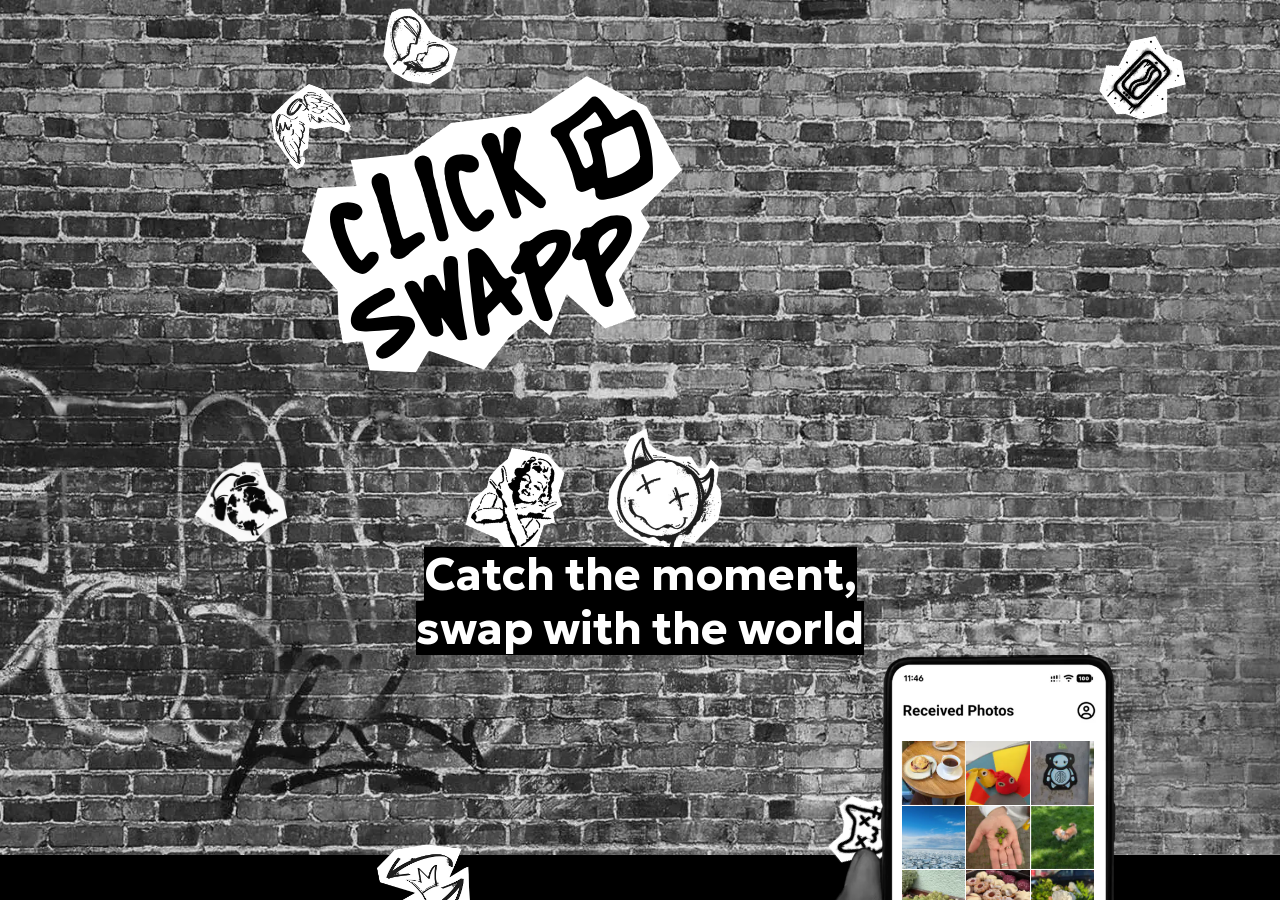
==== commit 8773d45e: "Deploy: Real photos, the actuall app on the phone, a smoother gallery" ====
--- a/index.html
+++ b/index.html
@@ -119,8 +119,8 @@
       src="https://cloud.umami.is/script.js"
       data-website-id="c214baa2-c4b5-493e-8a87-87f9517d929d"
     ></script>
-    <script type="module" crossorigin src="/assets/index-CmXczpJH.js"></script>
-    <link rel="stylesheet" crossorigin href="/assets/index-eixmEZHO.css">
+    <script type="module" crossorigin src="/assets/index-B9cFfxct.js"></script>
+    <link rel="stylesheet" crossorigin href="/assets/index-DcppHF_2.css">
   </head>
   <body>
     <div class="wrapper">
@@ -177,23 +177,23 @@
       </header>
 
       <main class="main">
-        <img src="/assets/hand-DJ32rE37.webp" alt="Phone with a gallery of randomly changing photos" class="hand" />
+        <img src="/assets/hand-v2-DFmJnqHR.webp" alt="Phone with a gallery of randomly changing photos" class="hand" />
         <article class="gallery" id="gallery">
-          <img class="gallery__image" src="/assets/1-Df6wgkoZ.webp" alt="" />
-          <img class="gallery__image" src="[data-uri]" alt="" />
-          <img class="gallery__image" src="[data-uri]" alt="" />
-          <img class="gallery__image" src="[data-uri]" alt="" />
-          <img class="gallery__image" src="[data-uri]" alt="" />
-          <img class="gallery__image" src="[data-uri]" alt="" />
-          <img class="gallery__image" src="/assets/7-mRMsqOmj.webp" alt="" />
-          <img class="gallery__image" src="[data-uri]" alt="" />
-          <img class="gallery__image" src="[data-uri]" alt="" />
-          <img class="gallery__image" src="/assets/10-BGTbGwkJ.webp" alt="" />
-          <img class="gallery__image" src="[data-uri]" alt="" />
-          <img class="gallery__image" src="[data-uri]" alt="" />
-          <img class="gallery__image" src="[data-uri]" alt="" />
-          <img class="gallery__image" src="[data-uri]" alt="" />
-          <img class="gallery__image" src="/assets/15-dt81NDQ8.webp" alt="" />
+          <img class="gallery__image" src="/assets/1-BwfzJ25P.webp" alt="" />
+          <img class="gallery__image" src="[data-uri]" alt="" />
+          <img class="gallery__image" src="[data-uri]" alt="" />
+          <img class="gallery__image" src="/assets/4-BdiDX2Ea.webp" alt="" />
+          <img class="gallery__image" src="[data-uri]" alt="" />
+          <img class="gallery__image" src="[data-uri]" alt="" />
+          <img class="gallery__image" src="/assets/7-BUWmH2lc.webp" alt="" />
+          <img class="gallery__image" src="/assets/8-DTAciAyU.webp" alt="" />
+          <img class="gallery__image" src="/assets/9-D503JzhG.webp" alt="" />
+          <img class="gallery__image" src="/assets/10-C_V1YcAu.webp" alt="" />
+          <img class="gallery__image" src="/assets/11-CWB_tU8F.webp" alt="" />
+          <img class="gallery__image" src="[data-uri]" alt="" />
+          <img class="gallery__image" src="/assets/13-BaD4ofUd.webp" alt="" />
+          <img class="gallery__image" src="/assets/14-BNpJXu2K.webp" alt="" />
+          <img class="gallery__image" src="[data-uri]" alt="" />
         </article>
         <section class="content">
           <h2 class="content__title">
--- a/assets/index-DcppHF_2.css
+++ b/assets/index-DcppHF_2.css
@@ -0,0 +1 @@
+@font-face{font-family:Geologica;font-style:normal;font-weight:400 700;font-display:swap;src:url(/fonts/geologica-cyrillic.woff2) format("woff2");unicode-range:U+0301,U+0400-045F,U+0490-0491,U+04B0-04B1,U+2116}@font-face{font-family:Geologica;font-style:normal;font-weight:400 700;font-display:swap;src:url(/fonts/geologica-latin-ext.woff2) format("woff2");unicode-range:U+0100-02BA,U+02BD-02C5,U+02C7-02CC,U+02CE-02D7,U+02DD-02FF,U+0304,U+0308,U+0329,U+1D00-1DBF,U+1E00-1E9F,U+1EF2-1EFF,U+2020,U+20A0-20AB,U+20AD-20C4,U+2113,U+2C60-2C7F,U+A720-A7FF}@font-face{font-family:Geologica;font-style:normal;font-weight:400 700;font-display:swap;src:url(/fonts/geologica-latin.woff2) format("woff2");unicode-range:U+0000-00FF,U+0131,U+0152-0153,U+02BB-02BC,U+02C6,U+02DA,U+02DC,U+0304,U+0308,U+0329,U+2000-206F,U+20AC,U+2122,U+2191,U+2193,U+2212,U+2215,U+FEFF,U+FFFD}*,*:before,*:after{box-sizing:border-box}*{margin:0}body{line-height:1.5;-webkit-font-smoothing:antialiased}picture,video,canvas,svg{display:block;max-width:100%}input,button,textarea,select{font:inherit}p,h1,h2,h3,h4,h5,h6{overflow-wrap:break-word}p{text-wrap:pretty}h1,h2,h3,h4,h5,h6{text-wrap:balance}#root,#__next{isolation:isolate}:root{--header-height: 95vh;--header-height: 95dvh;--hand-top-offset: 300px;--hand-right-offset: -14.2764439%;--hand-size: 1200px;--hand-ratio: calc(1326 / 1541);font-size:16px}html,body{overflow-x:hidden}html{height:100%}body{height:100%;background-color:#000}.wrapper{display:flex;flex-direction:column;position:relative;max-width:100%;height:100%;overflow-y:auto;overflow-x:hidden}.header{background:url(/assets/background-mobile-CwhLzdFh.webp) #d3d3d3 50% / cover no-repeat;-webkit-background-size:cover;-moz-background-size:cover;-o-background-size:cover;background-size:cover;background-color:#d3d3d3;display:flex;min-height:var(--header-height);width:100%;position:relative}@media(min-width:768px){.header{background-image:url(/assets/background-DrozNyF1.webp)}}.header__logo{width:625px;height:485px;object-fit:contain;left:355px;top:77px;position:absolute;user-select:none;-drag:none;-moz-user-select:none;-webkit-user-drag:none;-webkit-user-select:none}.header__stickers{position:relative;margin:180px 100px;width:100%}.header__sticker{position:absolute}.sticker{user-select:none;-drag:none;-moz-user-select:none;-webkit-user-drag:none;-webkit-user-select:none}.sticker-1{width:143px;height:125px;left:181px;top:120px;transform:rotate(-17.688deg)}.sticker-2{width:160px;height:120px;left:355px;top:-30px;transform:rotate(18.445deg)}.sticker-3{width:182px;height:162px;left:232px;top:391px;transform:rotate(-35.972deg)}.sticker-4{width:133px;height:145px;left:877px;top:-35px;transform:rotate(21.884deg)}.sticker-5{width:153px;height:142px;left:600px;top:-33px;transform:rotate(-38.024deg)}.sticker-6{width:135px;height:180px;left:575px;bottom:-90px;transform:rotate(17.648deg)}.sticker-7{width:207px;height:207px;right:0;bottom:250px}.sticker-8{width:177px;height:185px;left:1003px;top:103px;transform:rotate(8.996deg)}.header__title{display:flex;flex-direction:column;position:absolute;right:5%;bottom:calc(var(--hand-top-offset) + 3.75rem * 1.25);z-index:1}.header__text{color:#fff;background-color:#000;font-size:3.75rem;display:inline;height:min-content;font-family:Geologica;font-weight:700;line-height:120%}.header__text_spaced{margin-left:8rem}.main{display:flex;flex-direction:column;height:100%;position:relative;height:calc(var(--hand-size) / 2);padding:150px 200px 0;color:#fff;font-family:Geologica,Arial}.hand{position:absolute;top:calc(-1 * var(--hand-top-offset));right:var(--hand-right-offset);z-index:0;height:var(--hand-size);object-fit:cover;user-select:none;-drag:none;-moz-user-select:none;-webkit-user-drag:none;-webkit-user-select:none}.gallery{--gallery-size: calc(var(--hand-size) / var(--hand-ratio) * .206359507);position:absolute;right:calc((var(--hand-size) / var(--hand-ratio) - var(--gallery-size)) * .5 + var(--hand-right-offset));top:calc(var(--hand-size) * .107843137 - var(--hand-top-offset));width:var(--gallery-size);gap:3px;display:grid;grid-template-columns:repeat(3,1fr);grid-template-rows:repeat(5,1fr)}.gallery__image{width:100%;aspect-ratio:1;height:100%;position:relative;user-select:none;-drag:none;-moz-user-select:none;-webkit-user-drag:none;-webkit-user-select:none}.gallery__cell{position:relative;display:block;aspect-ratio:1;background:#fff}.gallery__cell .gallery__image{position:absolute;top:0;right:0;bottom:0;left:0;opacity:0}.gallery__cell .gallery__image.is-on{opacity:1}.gallery__cell .gallery__image.is-fading{transition:opacity .6s ease-in-out;will-change:opacity}@media(prefers-reduced-motion:reduce){.gallery__cell .gallery__image.is-fading{transition:none}}.content{display:flex;flex-direction:column;gap:5rem;z-index:1}.content__title{font-weight:700;font-size:1.875rem;line-height:120%;letter-spacing:0%;vertical-align:middle;max-width:800px}.content__text{font-weight:400;font-size:1.25rem;line-height:120%}.content__cta{display:flex;flex-direction:column;align-items:flex-start;gap:2.5rem}.stores{display:flex;gap:3rem}.stores__store{z-index:1}.stores__store:hover,.stores__store:focus{border-radius:8px;box-shadow:0 0 5px 5px #ffffff3f}.footer{display:flex;align-items:center;flex-direction:column;gap:1rem;padding:1.5rem 1.5rem .5rem;justify-self:flex-end;position:relative;z-index:1;margin-top:240px}.social-links{display:flex;gap:2rem}.social-links__link path{transition:fill-opacity .5s ease-in-out}.social-links__link:hover path,.social-links__link:focus path{fill-opacity:100%}.help{display:flex;flex-direction:column;align-items:center;gap:1rem;margin-bottom:1.5rem;text-align:center;color:#fff;font-family:Geologica,Arial,sans-serif}.help__title{font-size:1.625rem;font-weight:700;line-height:1.2}.help__actions{display:flex;flex-wrap:wrap;justify-content:center;gap:.75rem}.help__button{display:inline-flex;align-items:center;justify-content:center;min-height:48px;padding:0 1.5rem;border:1.5px solid #5c5c5c;border-radius:24px;color:#fff;font-size:1.0625rem;font-weight:500;text-decoration:none;transition:opacity .2s ease-in-out}.help__button_primary{border-color:#fff;background:#fff;color:#000;font-weight:700}.help__button:hover,.help__button:focus-visible{opacity:.8}@media screen and (max-width:480px){.help__title{font-size:1.375rem}.help__actions{flex-direction:column;align-items:stretch;width:100%;max-width:320px}}.copyright{font-family:Arial;font-weight:400;font-size:1rem;line-height:120%;color:#fff}.kofi{display:inline-flex;align-items:center;gap:.75rem;color:#fff;font-family:inherit;font-weight:400;font-size:1.25rem;line-height:120%;text-decoration:none;opacity:85%;transition:opacity .2s ease-in-out}.kofi__icon{flex-shrink:0;width:40px;height:auto}.kofi:hover,.kofi:focus-visible{opacity:100%}.docs{color:#fff;font-family:Arial;font-weight:400;font-size:14px;line-height:120%}.attribution{color:#fff;font-family:Arial;font-weight:400;font-size:12px;line-height:140%;text-align:center;max-width:720px}.docs__separator{opacity:50%}.docs__link{color:inherit;text-decoration:none;opacity:50%;transition:opacity .2s ease-in-out}.docs__link:hover,.docs__link:focus{opacity:100%}.docs__link:visited{text-decoration:none}@media screen and (min-width:2048px){:root{--header-height: 1200px;font-size:20px}.header__stickers{margin:0}.sticker-1{left:362px;top:450px;transform:rotate(-17.688deg) scale(1.2)}.sticker-2{left:710px;top:175px;transform:rotate(18.445deg) scale(1.2)}.sticker-3{left:464px;top:800px;transform:rotate(-35.972deg) scale(1.2)}.sticker-4{left:1600px;top:220px;transform:rotate(21.884deg) scale(1.2)}.sticker-5{left:1220px;top:230px;transform:rotate(-38.024deg) scale(1.2)}.sticker-6{left:800px;top:900px;transform:rotate(17.648deg) scale(1.2)}.sticker-7{right:300px;bottom:600px;transform:scale(1.2)}.sticker-8{left:1350px;top:420px;transform:rotate(8.996deg) scale(1.2)}.header__logo{transform:scale(1.2) translate(200px) translateY(200px)}}@media screen and (min-width:3072px){:root{--header-height: 80vh;--header-height: 80dvh;--hand-right-offset: 0px;font-size:28px}}@media screen and (max-width:1919px){:root{--hand-size: 1000px;--hand-top-offset: 300px;font-size:14px}}@media screen and (max-width:1660px){.header__stickers{margin:70px 0}.content__title{max-width:500px}}@media screen and (min-width:1367px)and (max-width:2047px){:root{--stickers-top: 70px}.header__title{right:auto;bottom:auto;left:940px;top:calc(var(--stickers-top) + 250px)}.header__text{font-size:clamp(2.25rem,calc((100vw - 970px) / 12.6),3.75rem)}.header__text_spaced{margin-left:2.13em}.sticker-6{bottom:auto;top:510px}.sticker-7{width:160px;height:160px;right:30px;bottom:auto;top:-40px}.sticker-8{left:1060px;top:20px}}@media screen and (min-width:1661px)and (max-width:2047px){:root{--stickers-top: clamp(70px, calc(100vh - 770px) , 180px)}.header__stickers{margin-top:var(--stickers-top)}.header__title{left:1040px}.header__text{font-size:clamp(2.25rem,calc((100vw - 1070px) / 12.6),3.75rem)}}@media screen and (max-width:1366px){:root{--hand-size: 800px;--hand-top-offset: 200px;font-size:12px}.header__stickers{margin:70px 200px}.sticker-1{top:20px;left:70px;width:74px;height:69.1px;transform:rotate(-17.688deg) scale(1.2)}.sticker-2{top:-50px;left:180px;width:70px;height:60.8px;transform:rotate(18.445deg) scale(1.4)}.sticker-3{width:79.5px;height:78px;top:unset;left:0;bottom:240px;transform:scale(1.4)}.sticker-4{width:73px;height:75.5px;top:-26px;left:unset;right:-100px;transform:rotate(21.884deg) scale(1.4)}.sticker-5{width:69px;height:68.5px;bottom:-80px;right:180px;top:unset;left:unset;transform:rotate(-38.024deg) scale(1.4)}.sticker-6{width:76.9px;height:89px;top:unset;left:283.01px;bottom:240px;transform:rotate(17.648deg) scale(1.4)}.sticker-7{width:107px;height:107px;bottom:-150px;right:600px}.sticker-8{width:92.8px;height:96px;top:unset;bottom:240px;left:420px;transform:rotate(8.996deg) scale(1.4)}.header__logo{width:291px;height:226px;top:60px;left:150px;transform:scale(1.5)}.header__text_spaced{margin:0}.header__title{left:0;right:0;bottom:calc(var(--hand-top-offset));align-items:center}.main{padding:150px 100px 0}.gallery{gap:1px}}@media screen and (max-width:1023px){:root{--header-height: 80vh;--header-height: 80dvh;--hand-right-offset: -30%}.main{padding:150px 50px 0}.sticker-7{right:300px}.main{height:unset}.footer{margin-top:40px}}@media screen and (min-width:801px)and (max-width:1023px){.footer{margin-top:90px}}@media screen and (max-width:800px){.attribution__part{display:block}:root{--hand-size: 600px}.header__stickers{margin:0}.sticker-1{left:0;top:200px;transform:rotate(-17.688deg)}.sticker-2{top:20px;left:100px;transform:rotate(18.445deg)}.sticker-3{transform:unset;left:20%}.sticker-4{top:0;right:unset;left:175px;transform:rotate(-21.884deg)}.sticker-5{bottom:80px;left:0;transform:rotate(-38.024deg)}.sticker-6{right:15px;left:unset;transform:rotate(17.648deg)}.sticker-7{right:280px;bottom:-70px}.sticker-8{left:unset;right:30px;bottom:20px;transform:rotate(8.996deg)}.header__text{font-size:2rem}.header__logo{width:291px;height:226px;left:calc(50% - 145px);transform:unset}.main{padding:300px 24px 0}.gallery,.hand{left:50%;right:50%;transform:translate(-50%)}.content__title{font-size:1.75rem}}
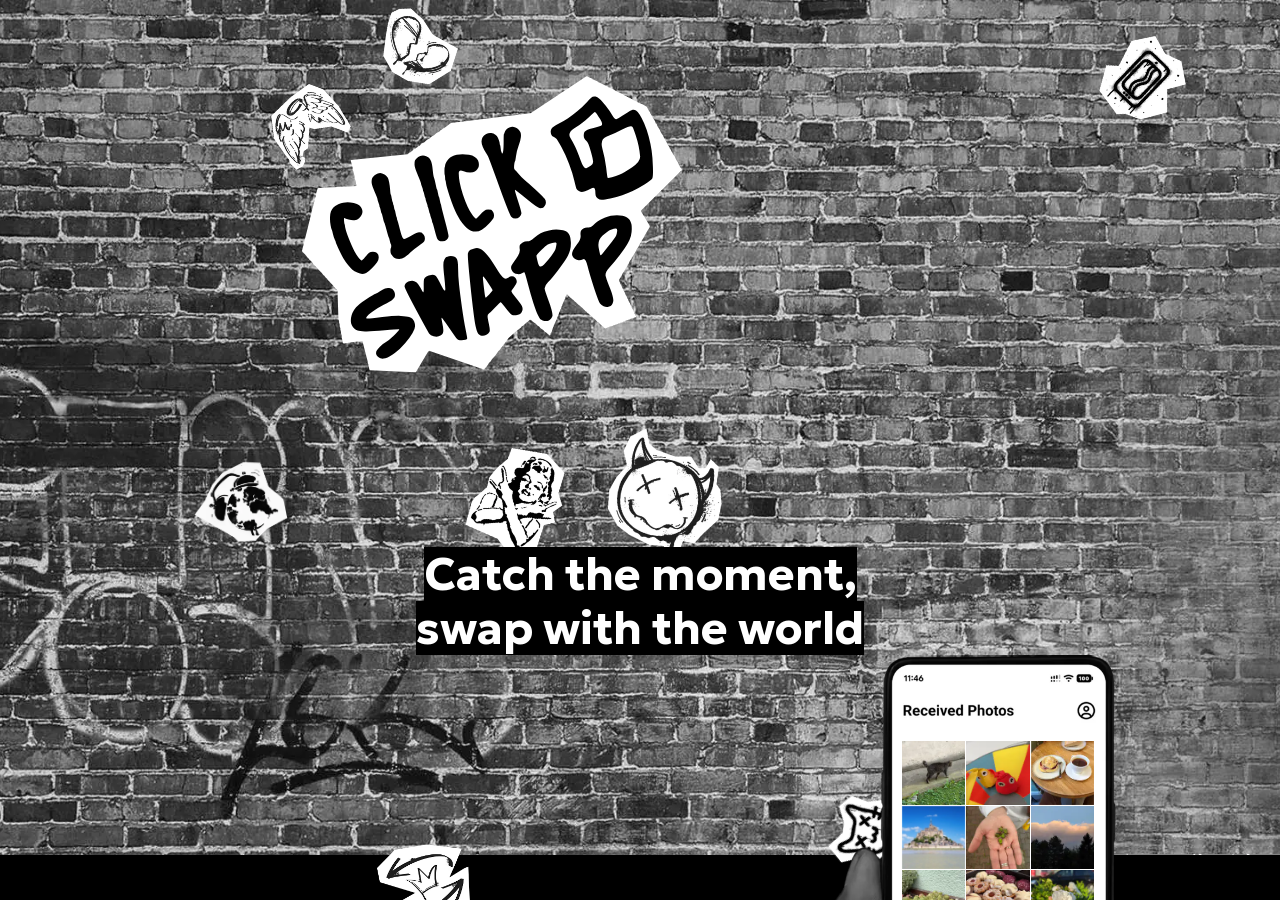
==== commit 252667da: "Deploy: Header title above the phone" ====
--- a/index.html
+++ b/index.html
@@ -119,8 +119,8 @@
       src="https://cloud.umami.is/script.js"
       data-website-id="c214baa2-c4b5-493e-8a87-87f9517d929d"
     ></script>
-    <script type="module" crossorigin src="/assets/index-B9cFfxct.js"></script>
-    <link rel="stylesheet" crossorigin href="/assets/index-DcppHF_2.css">
+    <script type="module" crossorigin src="/assets/index-Bea9DJyq.js"></script>
+    <link rel="stylesheet" crossorigin href="/assets/index-BOtXAVSy.css">
   </head>
   <body>
     <div class="wrapper">
--- a/assets/index-BOtXAVSy.css
+++ b/assets/index-BOtXAVSy.css
@@ -0,0 +1 @@
+@font-face{font-family:Geologica;font-style:normal;font-weight:400 700;font-display:swap;src:url(/fonts/geologica-cyrillic.woff2) format("woff2");unicode-range:U+0301,U+0400-045F,U+0490-0491,U+04B0-04B1,U+2116}@font-face{font-family:Geologica;font-style:normal;font-weight:400 700;font-display:swap;src:url(/fonts/geologica-latin-ext.woff2) format("woff2");unicode-range:U+0100-02BA,U+02BD-02C5,U+02C7-02CC,U+02CE-02D7,U+02DD-02FF,U+0304,U+0308,U+0329,U+1D00-1DBF,U+1E00-1E9F,U+1EF2-1EFF,U+2020,U+20A0-20AB,U+20AD-20C4,U+2113,U+2C60-2C7F,U+A720-A7FF}@font-face{font-family:Geologica;font-style:normal;font-weight:400 700;font-display:swap;src:url(/fonts/geologica-latin.woff2) format("woff2");unicode-range:U+0000-00FF,U+0131,U+0152-0153,U+02BB-02BC,U+02C6,U+02DA,U+02DC,U+0304,U+0308,U+0329,U+2000-206F,U+20AC,U+2122,U+2191,U+2193,U+2212,U+2215,U+FEFF,U+FFFD}*,*:before,*:after{box-sizing:border-box}*{margin:0}body{line-height:1.5;-webkit-font-smoothing:antialiased}picture,video,canvas,svg{display:block;max-width:100%}input,button,textarea,select{font:inherit}p,h1,h2,h3,h4,h5,h6{overflow-wrap:break-word}p{text-wrap:pretty}h1,h2,h3,h4,h5,h6{text-wrap:balance}#root,#__next{isolation:isolate}:root{--header-height: 95vh;--header-height: 95dvh;--hand-top-offset: 300px;--hand-right-offset: -14.2764439%;--hand-size: 1200px;--hand-ratio: calc(1326 / 1541);font-size:16px}html,body{overflow-x:hidden}html{height:100%}body{height:100%;background-color:#000}.wrapper{display:flex;flex-direction:column;position:relative;max-width:100%;height:100%;overflow-y:auto;overflow-x:hidden}.header{background:url(/assets/background-mobile-CwhLzdFh.webp) #d3d3d3 50% / cover no-repeat;-webkit-background-size:cover;-moz-background-size:cover;-o-background-size:cover;background-size:cover;background-color:#d3d3d3;display:flex;min-height:var(--header-height);width:100%;position:relative}@media(min-width:768px){.header{background-image:url(/assets/background-DrozNyF1.webp)}}.header__logo{width:625px;height:485px;object-fit:contain;left:355px;top:77px;position:absolute;user-select:none;-drag:none;-moz-user-select:none;-webkit-user-drag:none;-webkit-user-select:none}.header__stickers{position:relative;margin:180px 100px;width:100%}.header__sticker{position:absolute}.sticker{user-select:none;-drag:none;-moz-user-select:none;-webkit-user-drag:none;-webkit-user-select:none}.sticker-1{width:143px;height:125px;left:181px;top:120px;transform:rotate(-17.688deg)}.sticker-2{width:160px;height:120px;left:355px;top:-30px;transform:rotate(18.445deg)}.sticker-3{width:182px;height:162px;left:232px;top:391px;transform:rotate(-35.972deg)}.sticker-4{width:133px;height:145px;left:877px;top:-35px;transform:rotate(21.884deg)}.sticker-5{width:153px;height:142px;left:600px;top:-33px;transform:rotate(-38.024deg)}.sticker-6{width:135px;height:180px;left:575px;bottom:-90px;transform:rotate(17.648deg)}.sticker-7{width:207px;height:207px;right:0;bottom:250px}.sticker-8{width:177px;height:185px;left:1003px;top:103px;transform:rotate(8.996deg)}.header__title{display:flex;flex-direction:column;position:absolute;right:5%;bottom:calc(var(--hand-top-offset) + 3.75rem * 1.25);z-index:1}.header__text{color:#fff;background-color:#000;font-size:3.75rem;display:inline;height:min-content;font-family:Geologica;font-weight:700;line-height:120%}.header__text_spaced{margin-left:8rem}.main{display:flex;flex-direction:column;height:100%;position:relative;height:calc(var(--hand-size) / 2);padding:150px 200px 0;color:#fff;font-family:Geologica,Arial}.hand{position:absolute;top:calc(-1 * var(--hand-top-offset));right:var(--hand-right-offset);z-index:0;height:var(--hand-size);object-fit:cover;user-select:none;-drag:none;-moz-user-select:none;-webkit-user-drag:none;-webkit-user-select:none}.gallery{--gallery-size: calc(var(--hand-size) / var(--hand-ratio) * .206359507);position:absolute;right:calc((var(--hand-size) / var(--hand-ratio) - var(--gallery-size)) * .5 + var(--hand-right-offset));top:calc(var(--hand-size) * .107843137 - var(--hand-top-offset));width:var(--gallery-size);gap:3px;display:grid;grid-template-columns:repeat(3,1fr);grid-template-rows:repeat(5,1fr)}.gallery__image{width:100%;aspect-ratio:1;height:100%;position:relative;user-select:none;-drag:none;-moz-user-select:none;-webkit-user-drag:none;-webkit-user-select:none}.gallery__cell{position:relative;display:block;aspect-ratio:1;background:#fff}.gallery__cell .gallery__image{position:absolute;top:0;right:0;bottom:0;left:0;opacity:0}.gallery__cell .gallery__image.is-on{opacity:1}.gallery__cell .gallery__image.is-fading{transition:opacity .6s ease-in-out;will-change:opacity}@media(prefers-reduced-motion:reduce){.gallery__cell .gallery__image.is-fading{transition:none}}.content{display:flex;flex-direction:column;gap:5rem;z-index:1}.content__title{font-weight:700;font-size:1.875rem;line-height:120%;letter-spacing:0%;vertical-align:middle;max-width:800px}.content__text{font-weight:400;font-size:1.25rem;line-height:120%}.content__cta{display:flex;flex-direction:column;align-items:flex-start;gap:2.5rem}.stores{display:flex;gap:3rem}.stores__store{z-index:1}.stores__store:hover,.stores__store:focus{border-radius:8px;box-shadow:0 0 5px 5px #ffffff3f}.footer{display:flex;align-items:center;flex-direction:column;gap:1rem;padding:1.5rem 1.5rem .5rem;justify-self:flex-end;position:relative;z-index:1;margin-top:240px}.social-links{display:flex;gap:2rem}.social-links__link path{transition:fill-opacity .5s ease-in-out}.social-links__link:hover path,.social-links__link:focus path{fill-opacity:100%}.help{display:flex;flex-direction:column;align-items:center;gap:1rem;margin-bottom:1.5rem;text-align:center;color:#fff;font-family:Geologica,Arial,sans-serif}.help__title{font-size:1.625rem;font-weight:700;line-height:1.2}.help__actions{display:flex;flex-wrap:wrap;justify-content:center;gap:.75rem}.help__button{display:inline-flex;align-items:center;justify-content:center;min-height:48px;padding:0 1.5rem;border:1.5px solid #5c5c5c;border-radius:24px;color:#fff;font-size:1.0625rem;font-weight:500;text-decoration:none;transition:opacity .2s ease-in-out}.help__button_primary{border-color:#fff;background:#fff;color:#000;font-weight:700}.help__button:hover,.help__button:focus-visible{opacity:.8}@media screen and (max-width:480px){.help__title{font-size:1.375rem}.help__actions{flex-direction:column;align-items:stretch;width:100%;max-width:320px}}.copyright{font-family:Arial;font-weight:400;font-size:1rem;line-height:120%;color:#fff}.kofi{display:inline-flex;align-items:center;gap:.75rem;color:#fff;font-family:inherit;font-weight:400;font-size:1.25rem;line-height:120%;text-decoration:none;opacity:85%;transition:opacity .2s ease-in-out}.kofi__icon{flex-shrink:0;width:40px;height:auto}.kofi:hover,.kofi:focus-visible{opacity:100%}.docs{color:#fff;font-family:Arial;font-weight:400;font-size:14px;line-height:120%}.attribution{color:#fff;font-family:Arial;font-weight:400;font-size:12px;line-height:140%;text-align:center;max-width:720px}.docs__separator{opacity:50%}.docs__link{color:inherit;text-decoration:none;opacity:50%;transition:opacity .2s ease-in-out}.docs__link:hover,.docs__link:focus{opacity:100%}.docs__link:visited{text-decoration:none}@media screen and (min-width:2048px){:root{--header-height: 1200px;font-size:20px}.header__stickers{margin:0}.sticker-1{left:362px;top:450px;transform:rotate(-17.688deg) scale(1.2)}.sticker-2{left:710px;top:175px;transform:rotate(18.445deg) scale(1.2)}.sticker-3{left:464px;top:800px;transform:rotate(-35.972deg) scale(1.2)}.sticker-4{left:1600px;top:220px;transform:rotate(21.884deg) scale(1.2)}.sticker-5{left:1220px;top:230px;transform:rotate(-38.024deg) scale(1.2)}.sticker-6{left:800px;top:900px;transform:rotate(17.648deg) scale(1.2)}.sticker-7{right:300px;bottom:600px;transform:scale(1.2)}.sticker-8{left:1350px;top:420px;transform:rotate(8.996deg) scale(1.2)}.header__logo{transform:scale(1.2) translate(200px) translateY(200px)}}@media screen and (min-width:3072px){:root{--header-height: 80vh;--header-height: 80dvh;--hand-right-offset: 0px;font-size:28px}}@media screen and (max-width:1919px){:root{--hand-size: 1000px;--hand-top-offset: 300px;font-size:14px}}@media screen and (max-width:1660px){.header__stickers{margin:70px 0}.content__title{max-width:500px}}@media screen and (min-width:1367px)and (max-width:2047px){:root{--stickers-top: 70px;--title-size: clamp(2.25rem, calc((100vw - 970px) / 12.6), 3.75rem)}.header__title{right:auto;bottom:auto;left:940px;top:min(calc(var(--stickers-top) + 250px),calc(var(--header-height) - var(--hand-top-offset) - 2.4 * var(--title-size) - 24px))}.header__text{font-size:var(--title-size)}.header__text_spaced{margin-left:2.13em}.sticker-6{bottom:auto;top:510px}.sticker-7{width:160px;height:160px;right:30px;bottom:auto;top:-40px}.sticker-8{left:1060px;top:20px}}@media screen and (min-width:1661px)and (max-width:2047px){:root{--stickers-top: clamp(70px, calc(100vh - 770px) , 180px);--title-size: clamp(2.25rem, calc((100vw - 1070px) / 12.6), 3.75rem)}.header__stickers{margin-top:var(--stickers-top)}.header__title{left:1040px}}@media screen and (max-width:1366px){:root{--hand-size: 800px;--hand-top-offset: 200px;font-size:12px}.header__stickers{margin:70px 200px}.sticker-1{top:20px;left:70px;width:74px;height:69.1px;transform:rotate(-17.688deg) scale(1.2)}.sticker-2{top:-50px;left:180px;width:70px;height:60.8px;transform:rotate(18.445deg) scale(1.4)}.sticker-3{width:79.5px;height:78px;top:unset;left:0;bottom:240px;transform:scale(1.4)}.sticker-4{width:73px;height:75.5px;top:-26px;left:unset;right:-100px;transform:rotate(21.884deg) scale(1.4)}.sticker-5{width:69px;height:68.5px;bottom:-80px;right:180px;top:unset;left:unset;transform:rotate(-38.024deg) scale(1.4)}.sticker-6{width:76.9px;height:89px;top:unset;left:283.01px;bottom:240px;transform:rotate(17.648deg) scale(1.4)}.sticker-7{width:107px;height:107px;bottom:-150px;right:600px}.sticker-8{width:92.8px;height:96px;top:unset;bottom:240px;left:420px;transform:rotate(8.996deg) scale(1.4)}.header__logo{width:291px;height:226px;top:60px;left:150px;transform:scale(1.5)}.header__text_spaced{margin:0}.header__title{left:0;right:0;bottom:calc(var(--hand-top-offset));align-items:center}.main{padding:150px 100px 0}.gallery{gap:1px}}@media screen and (max-width:1023px){:root{--header-height: 80vh;--header-height: 80dvh;--hand-right-offset: -30%}.main{padding:150px 50px 0}.sticker-7{right:300px}.main{height:unset}.footer{margin-top:40px}}@media screen and (min-width:801px)and (max-width:1023px){.footer{margin-top:90px}}@media screen and (max-width:800px){.attribution__part{display:block}:root{--hand-size: 600px}.header__stickers{margin:0}.sticker-1{left:0;top:200px;transform:rotate(-17.688deg)}.sticker-2{top:20px;left:100px;transform:rotate(18.445deg)}.sticker-3{transform:unset;left:20%}.sticker-4{top:0;right:unset;left:175px;transform:rotate(-21.884deg)}.sticker-5{bottom:80px;left:0;transform:rotate(-38.024deg)}.sticker-6{right:15px;left:unset;transform:rotate(17.648deg)}.sticker-7{right:280px;bottom:-70px}.sticker-8{left:unset;right:30px;bottom:20px;transform:rotate(8.996deg)}.header__text{font-size:2rem}.header__logo{width:291px;height:226px;left:calc(50% - 145px);transform:unset}.main{padding:300px 24px 0}.gallery,.hand{left:50%;right:50%;transform:translate(-50%)}.content__title{font-size:1.75rem}}
